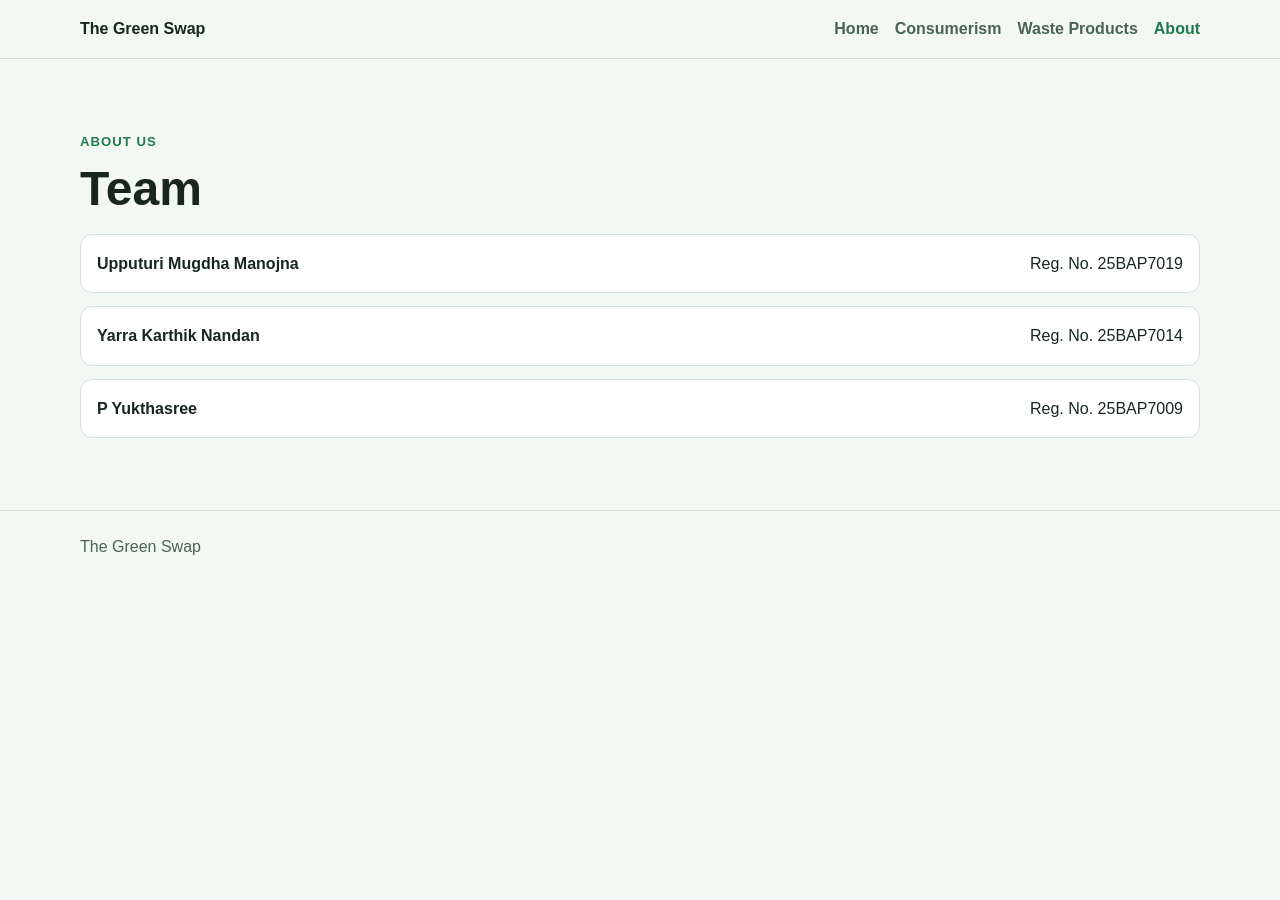
==== about.html @ a08ddbf8 "Redesign pages with clearer multi-page educational content" ====
<!DOCTYPE html>
<html lang="en">
<head><meta charset="UTF-8" /><meta name="viewport" content="width=device-width, initial-scale=1.0" /><title>About Us</title><link rel="stylesheet" href="styles.css" /></head>
<body>
<header class="site-header"><div class="container nav-wrap"><a class="brand" href="index.html">The Green Swap</a><nav class="main-nav" aria-label="Primary"><a href="index.html">Home</a><a href="consumerism.html">Consumerism</a><a href="waste-products.html">Waste Products</a><a href="about.html" aria-current="page">About</a></nav></div></header>
<main class="section"><div class="container"><p class="kicker">ABOUT US</p><h1>Team</h1><ul class="team-list"><li><strong>Upputuri Mugdha Manojna</strong><span>Reg. No. 25BAP7019</span></li><li><strong>Yarra Karthik Nandan</strong><span>Reg. No. 25BAP7014</span></li><li><strong>P Yukthasree</strong><span>Reg. No. 25BAP7009</span></li></ul></div></main>
<footer class="site-footer"><div class="container">The Green Swap</div></footer>
</body></html>
---- styles.css ----
:root{--bg:#f4f8f4;--text:#18261f;--muted:#486357;--primary:#1f7a4c;--line:#cfe0d5;--white:#fff}
*{box-sizing:border-box}body{margin:0;font-family:Inter,Segoe UI,Arial,sans-serif;background:var(--bg);color:var(--text);line-height:1.6}
.container{width:min(1120px,92%);margin:0 auto}
.site-header{position:sticky;top:0;background:#f4f8f4f2;border-bottom:1px solid var(--line);backdrop-filter:blur(8px)}
.nav-wrap{display:flex;justify-content:space-between;align-items:center;padding:1rem 0;gap:1rem}.brand{text-decoration:none;color:var(--text);font-weight:800}
.main-nav{display:flex;gap:1rem;flex-wrap:wrap}.main-nav a{text-decoration:none;color:var(--muted);font-weight:600}.main-nav a[aria-current="page"],.main-nav a:hover{color:var(--primary)}
.section{padding:4.5rem 0}.alt{background:#e9f2eb}
.two-col{display:grid;grid-template-columns:1.1fr .9fr;gap:2rem;align-items:center}
.kicker{text-transform:uppercase;letter-spacing:.08em;color:var(--primary);font-weight:700;font-size:.82rem;margin:0 0 .6rem}
h1{font-size:clamp(2rem,5vw,3rem);line-height:1.18;margin:0}.lead{color:var(--muted);max-width:60ch}
.hero-img{width:100%;height:min(420px,60vw);object-fit:cover;border-radius:18px;border:1px solid var(--line)}
.btn{display:inline-block;margin-top:1rem;background:var(--primary);color:#fff;text-decoration:none;padding:.7rem 1.1rem;border-radius:999px;font-weight:700}
.grid-3{display:grid;grid-template-columns:repeat(3,minmax(0,1fr));gap:1rem}.card{background:var(--white);border:1px solid var(--line);border-radius:14px;padding:1rem}
.team-list{list-style:none;padding:0;margin:1rem 0 0;display:grid;gap:.8rem}.team-list li{background:#fff;border:1px solid var(--line);border-radius:12px;padding:1rem;display:flex;justify-content:space-between;gap:1rem;flex-wrap:wrap}
.site-footer{padding:1.4rem 0;border-top:1px solid var(--line);color:var(--muted)}
@media (max-width:900px){.two-col,.grid-3{grid-template-columns:1fr}}
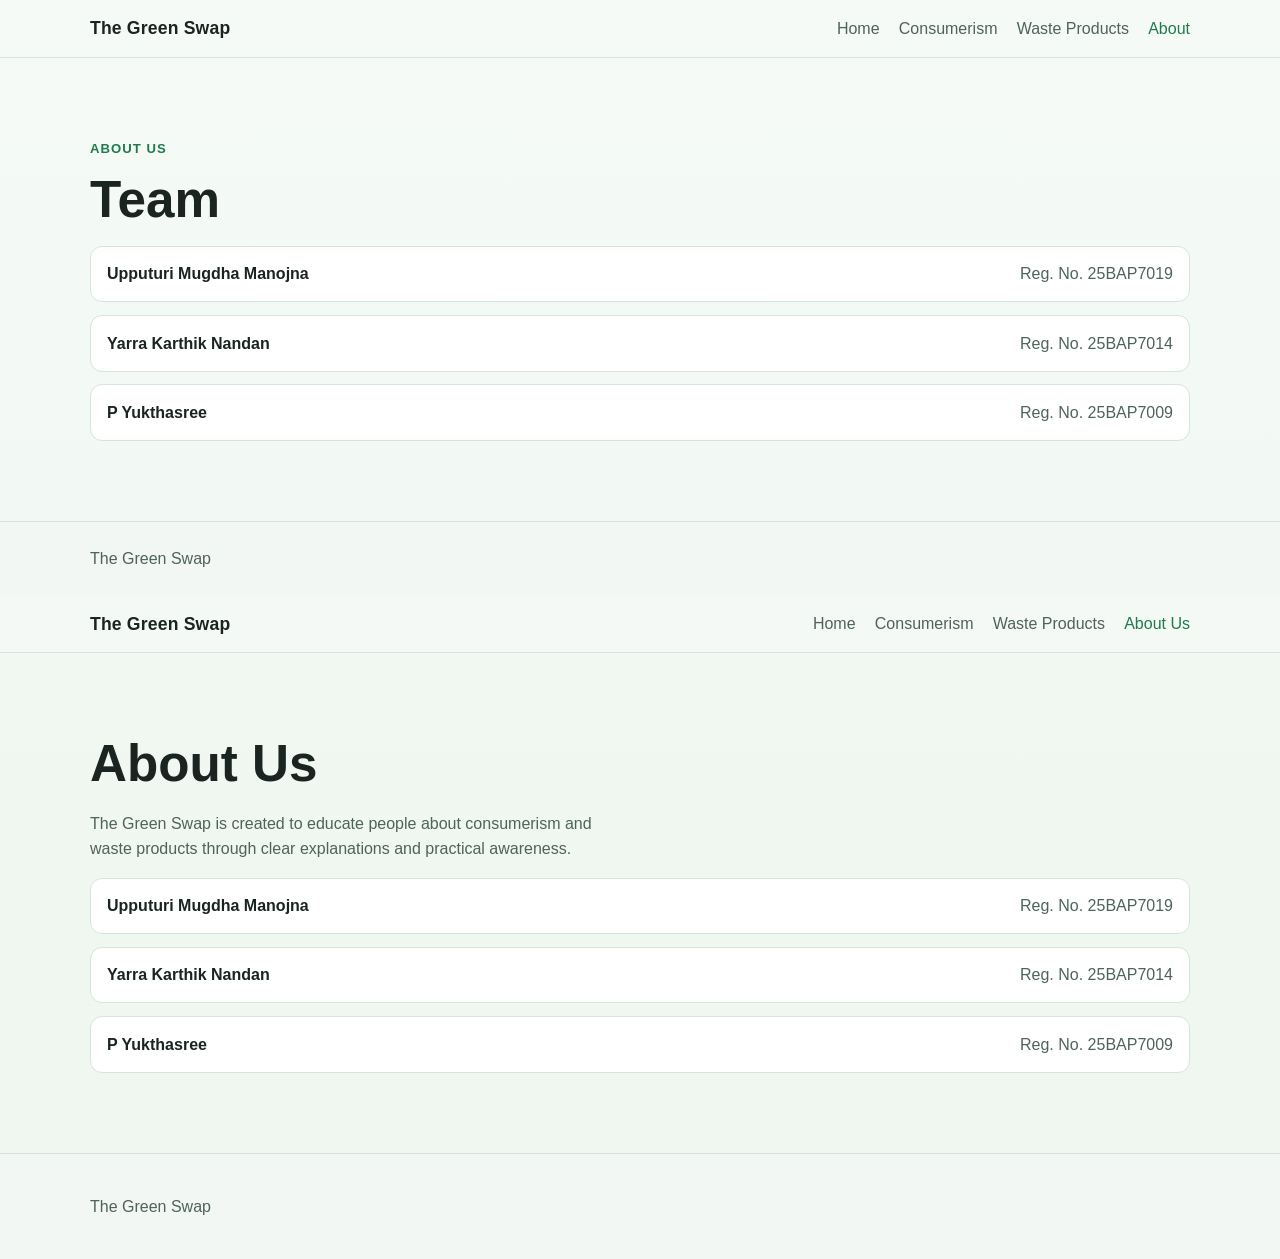
==== commit b85d8838: "Merge branch 'main' into codex/create-professional-website-for-the-green-swap-enynil" ====
--- a/about.html
+++ b/about.html
@@ -6,3 +6,37 @@
 <main class="section"><div class="container"><p class="kicker">ABOUT US</p><h1>Team</h1><ul class="team-list"><li><strong>Upputuri Mugdha Manojna</strong><span>Reg. No. 25BAP7019</span></li><li><strong>Yarra Karthik Nandan</strong><span>Reg. No. 25BAP7014</span></li><li><strong>P Yukthasree</strong><span>Reg. No. 25BAP7009</span></li></ul></div></main>
 <footer class="site-footer"><div class="container">The Green Swap</div></footer>
 </body></html>
+<head>
+  <meta charset="UTF-8" />
+  <meta name="viewport" content="width=device-width, initial-scale=1.0" />
+  <title>About Us | The Green Swap</title>
+  <link rel="stylesheet" href="styles.css" />
+</head>
+<body>
+  <header class="site-header">
+    <div class="container nav-wrap">
+      <a class="brand" href="index.html">The Green Swap</a>
+      <nav class="main-nav" aria-label="Primary navigation">
+        <a href="index.html">Home</a>
+        <a href="consumerism.html">Consumerism</a>
+        <a href="waste-products.html">Waste Products</a>
+        <a href="about.html" aria-current="page">About Us</a>
+      </nav>
+    </div>
+  </header>
+
+  <main class="section">
+    <div class="container">
+      <h1>About Us</h1>
+      <p class="lead">The Green Swap is created to educate people about consumerism and waste products through clear explanations and practical awareness.</p>
+      <ul class="team-list">
+        <li><strong>Upputuri Mugdha Manojna</strong><span>Reg. No. 25BAP7019</span></li>
+        <li><strong>Yarra Karthik Nandan</strong><span>Reg. No. 25BAP7014</span></li>
+        <li><strong>P Yukthasree</strong><span>Reg. No. 25BAP7009</span></li>
+      </ul>
+    </div>
+  </main>
+
+  <footer class="site-footer"><div class="container"><p>The Green Swap</p></div></footer>
+</body>
+</html>
--- a/styles.css
+++ b/styles.css
@@ -14,3 +14,210 @@
 .team-list{list-style:none;padding:0;margin:1rem 0 0;display:grid;gap:.8rem}.team-list li{background:#fff;border:1px solid var(--line);border-radius:12px;padding:1rem;display:flex;justify-content:space-between;gap:1rem;flex-wrap:wrap}
 .site-footer{padding:1.4rem 0;border-top:1px solid var(--line);color:var(--muted)}
 @media (max-width:900px){.two-col,.grid-3{grid-template-columns:1fr}}
+:root {
+  --bg: #f4f8f5;
+  --surface: #ffffff;
+  --surface-alt: #eaf3ec;
+  --text: #1a2420;
+  --muted: #4e635a;
+  --line: #d6e4da;
+  --primary: #1f7a4c;
+  --primary-dark: #175f3b;
+  --shadow: 0 14px 30px rgba(15, 38, 26, 0.08);
+}
+
+* { box-sizing: border-box; }
+
+html { scroll-behavior: smooth; }
+
+body {
+  margin: 0;
+  font-family: Inter, "Segoe UI", Roboto, Arial, sans-serif;
+  color: var(--text);
+  background: linear-gradient(180deg, #f5faf6 0%, #eef6ef 100%);
+  line-height: 1.6;
+}
+
+.container {
+  width: min(1100px, 92%);
+  margin: 0 auto;
+}
+
+.site-header {
+  position: sticky;
+  top: 0;
+  backdrop-filter: blur(8px);
+  background: rgba(245, 250, 246, 0.85);
+  border-bottom: 1px solid var(--line);
+  z-index: 10;
+}
+
+.nav-wrap {
+  display: flex;
+  justify-content: space-between;
+  align-items: center;
+  padding: 0.9rem 0;
+}
+
+.brand {
+  text-decoration: none;
+  color: var(--text);
+  font-weight: 700;
+  font-size: 1.1rem;
+  letter-spacing: 0.01em;
+}
+
+.main-nav {
+  display: flex;
+  gap: 1.2rem;
+}
+
+.main-nav a {
+  color: var(--muted);
+  text-decoration: none;
+  font-weight: 500;
+}
+
+.main-nav a:hover,
+.main-nav a:focus-visible {
+  color: var(--primary);
+}
+
+.section { padding: 5rem 0; }
+.section-alt { background: var(--surface-alt); }
+
+.hero-grid {
+  display: grid;
+  grid-template-columns: 1.2fr 0.8fr;
+  gap: 2rem;
+  align-items: start;
+}
+
+.eyebrow {
+  color: var(--primary);
+  font-weight: 600;
+  text-transform: uppercase;
+  letter-spacing: 0.08em;
+  margin-bottom: 0.8rem;
+  font-size: 0.8rem;
+}
+
+h1 {
+  margin: 0;
+  font-size: clamp(2rem, 5vw, 3.2rem);
+  line-height: 1.2;
+}
+
+h2 { font-size: clamp(1.5rem, 4vw, 2rem); margin-top: 0; }
+
+.lead {
+  margin-top: 1rem;
+  color: var(--muted);
+  max-width: 60ch;
+}
+
+.hero-actions {
+  margin-top: 1.7rem;
+  display: flex;
+  gap: 0.8rem;
+  flex-wrap: wrap;
+}
+
+.btn {
+  border-radius: 999px;
+  text-decoration: none;
+  padding: 0.7rem 1.1rem;
+  font-weight: 600;
+  border: 1px solid transparent;
+}
+
+.btn-primary {
+  color: #fff;
+  background: var(--primary);
+}
+
+.btn-primary:hover,
+.btn-primary:focus-visible { background: var(--primary-dark); }
+
+.btn-secondary {
+  color: var(--primary);
+  border-color: var(--primary);
+  background: transparent;
+}
+
+.stat-panel {
+  background: var(--surface);
+  border: 1px solid var(--line);
+  border-radius: 16px;
+  padding: 1.5rem;
+  box-shadow: var(--shadow);
+}
+
+.stat-panel h2 {
+  font-size: 1.2rem;
+  margin-bottom: 1rem;
+}
+
+.stat-panel dl {
+  margin: 0;
+  display: grid;
+  gap: 1rem;
+}
+
+.stat-panel dt { font-weight: 700; margin-bottom: 0.25rem; }
+.stat-panel dd { margin: 0; color: var(--muted); }
+
+.cards {
+  display: grid;
+  grid-template-columns: repeat(3, minmax(0, 1fr));
+  gap: 1rem;
+}
+
+.card {
+  background: var(--surface);
+  border: 1px solid var(--line);
+  border-radius: 14px;
+  padding: 1rem;
+}
+
+.card h3 { margin-top: 0; font-size: 1.05rem; }
+.card p { color: var(--muted); margin-bottom: 0; }
+
+.about-intro { color: var(--muted); }
+
+.team-list {
+  list-style: none;
+  padding: 0;
+  margin: 1rem 0 0;
+  display: grid;
+  gap: 0.8rem;
+}
+
+.team-list li {
+  display: flex;
+  flex-wrap: wrap;
+  justify-content: space-between;
+  gap: 0.4rem 1rem;
+  padding: 0.9rem 1rem;
+  border: 1px solid var(--line);
+  border-radius: 12px;
+  background: var(--surface);
+}
+
+.team-list span { color: var(--muted); }
+
+.site-footer {
+  border-top: 1px solid var(--line);
+  padding: 1.5rem 0;
+  color: var(--muted);
+  background: #f2f7f3;
+}
+
+@media (max-width: 900px) {
+  .hero-grid,
+  .cards { grid-template-columns: 1fr; }
+
+  .main-nav { display: none; }
+
+  .section { padding: 4rem 0; }
+}
--- a/styles.css
+++ b/styles.css
@@ -14,3 +14,210 @@
 .team-list{list-style:none;padding:0;margin:1rem 0 0;display:grid;gap:.8rem}.team-list li{background:#fff;border:1px solid var(--line);border-radius:12px;padding:1rem;display:flex;justify-content:space-between;gap:1rem;flex-wrap:wrap}
 .site-footer{padding:1.4rem 0;border-top:1px solid var(--line);color:var(--muted)}
 @media (max-width:900px){.two-col,.grid-3{grid-template-columns:1fr}}
+:root {
+  --bg: #f4f8f5;
+  --surface: #ffffff;
+  --surface-alt: #eaf3ec;
+  --text: #1a2420;
+  --muted: #4e635a;
+  --line: #d6e4da;
+  --primary: #1f7a4c;
+  --primary-dark: #175f3b;
+  --shadow: 0 14px 30px rgba(15, 38, 26, 0.08);
+}
+
+* { box-sizing: border-box; }
+
+html { scroll-behavior: smooth; }
+
+body {
+  margin: 0;
+  font-family: Inter, "Segoe UI", Roboto, Arial, sans-serif;
+  color: var(--text);
+  background: linear-gradient(180deg, #f5faf6 0%, #eef6ef 100%);
+  line-height: 1.6;
+}
+
+.container {
+  width: min(1100px, 92%);
+  margin: 0 auto;
+}
+
+.site-header {
+  position: sticky;
+  top: 0;
+  backdrop-filter: blur(8px);
+  background: rgba(245, 250, 246, 0.85);
+  border-bottom: 1px solid var(--line);
+  z-index: 10;
+}
+
+.nav-wrap {
+  display: flex;
+  justify-content: space-between;
+  align-items: center;
+  padding: 0.9rem 0;
+}
+
+.brand {
+  text-decoration: none;
+  color: var(--text);
+  font-weight: 700;
+  font-size: 1.1rem;
+  letter-spacing: 0.01em;
+}
+
+.main-nav {
+  display: flex;
+  gap: 1.2rem;
+}
+
+.main-nav a {
+  color: var(--muted);
+  text-decoration: none;
+  font-weight: 500;
+}
+
+.main-nav a:hover,
+.main-nav a:focus-visible {
+  color: var(--primary);
+}
+
+.section { padding: 5rem 0; }
+.section-alt { background: var(--surface-alt); }
+
+.hero-grid {
+  display: grid;
+  grid-template-columns: 1.2fr 0.8fr;
+  gap: 2rem;
+  align-items: start;
+}
+
+.eyebrow {
+  color: var(--primary);
+  font-weight: 600;
+  text-transform: uppercase;
+  letter-spacing: 0.08em;
+  margin-bottom: 0.8rem;
+  font-size: 0.8rem;
+}
+
+h1 {
+  margin: 0;
+  font-size: clamp(2rem, 5vw, 3.2rem);
+  line-height: 1.2;
+}
+
+h2 { font-size: clamp(1.5rem, 4vw, 2rem); margin-top: 0; }
+
+.lead {
+  margin-top: 1rem;
+  color: var(--muted);
+  max-width: 60ch;
+}
+
+.hero-actions {
+  margin-top: 1.7rem;
+  display: flex;
+  gap: 0.8rem;
+  flex-wrap: wrap;
+}
+
+.btn {
+  border-radius: 999px;
+  text-decoration: none;
+  padding: 0.7rem 1.1rem;
+  font-weight: 600;
+  border: 1px solid transparent;
+}
+
+.btn-primary {
+  color: #fff;
+  background: var(--primary);
+}
+
+.btn-primary:hover,
+.btn-primary:focus-visible { background: var(--primary-dark); }
+
+.btn-secondary {
+  color: var(--primary);
+  border-color: var(--primary);
+  background: transparent;
+}
+
+.stat-panel {
+  background: var(--surface);
+  border: 1px solid var(--line);
+  border-radius: 16px;
+  padding: 1.5rem;
+  box-shadow: var(--shadow);
+}
+
+.stat-panel h2 {
+  font-size: 1.2rem;
+  margin-bottom: 1rem;
+}
+
+.stat-panel dl {
+  margin: 0;
+  display: grid;
+  gap: 1rem;
+}
+
+.stat-panel dt { font-weight: 700; margin-bottom: 0.25rem; }
+.stat-panel dd { margin: 0; color: var(--muted); }
+
+.cards {
+  display: grid;
+  grid-template-columns: repeat(3, minmax(0, 1fr));
+  gap: 1rem;
+}
+
+.card {
+  background: var(--surface);
+  border: 1px solid var(--line);
+  border-radius: 14px;
+  padding: 1rem;
+}
+
+.card h3 { margin-top: 0; font-size: 1.05rem; }
+.card p { color: var(--muted); margin-bottom: 0; }
+
+.about-intro { color: var(--muted); }
+
+.team-list {
+  list-style: none;
+  padding: 0;
+  margin: 1rem 0 0;
+  display: grid;
+  gap: 0.8rem;
+}
+
+.team-list li {
+  display: flex;
+  flex-wrap: wrap;
+  justify-content: space-between;
+  gap: 0.4rem 1rem;
+  padding: 0.9rem 1rem;
+  border: 1px solid var(--line);
+  border-radius: 12px;
+  background: var(--surface);
+}
+
+.team-list span { color: var(--muted); }
+
+.site-footer {
+  border-top: 1px solid var(--line);
+  padding: 1.5rem 0;
+  color: var(--muted);
+  background: #f2f7f3;
+}
+
+@media (max-width: 900px) {
+  .hero-grid,
+  .cards { grid-template-columns: 1fr; }
+
+  .main-nav { display: none; }
+
+  .section { padding: 4rem 0; }
+}
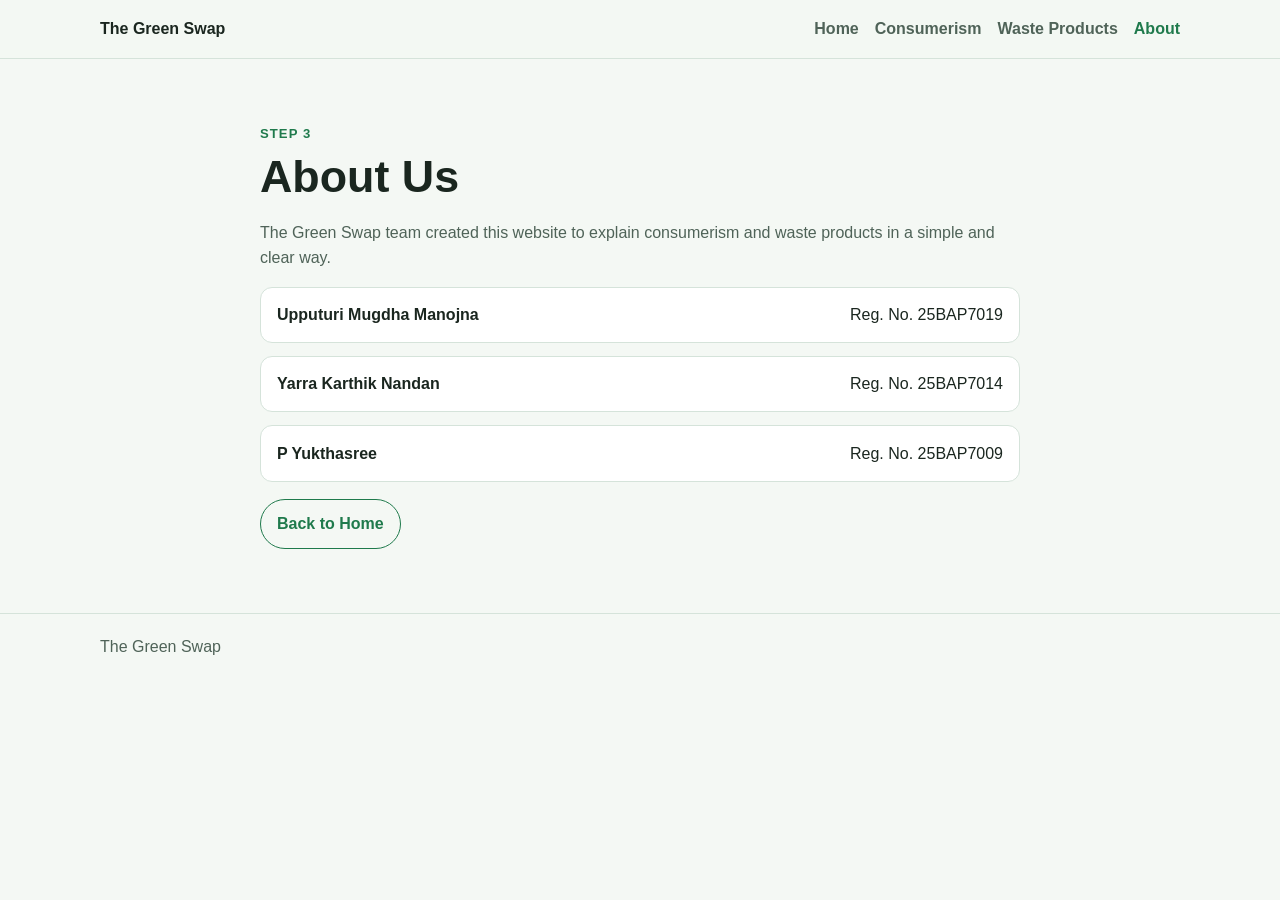
==== commit b2b65112: "Simplify site flow with step-by-step page structure" ====
--- a/about.html
+++ b/about.html
@@ -3,40 +3,6 @@
 <head><meta charset="UTF-8" /><meta name="viewport" content="width=device-width, initial-scale=1.0" /><title>About Us</title><link rel="stylesheet" href="styles.css" /></head>
 <body>
 <header class="site-header"><div class="container nav-wrap"><a class="brand" href="index.html">The Green Swap</a><nav class="main-nav" aria-label="Primary"><a href="index.html">Home</a><a href="consumerism.html">Consumerism</a><a href="waste-products.html">Waste Products</a><a href="about.html" aria-current="page">About</a></nav></div></header>
-<main class="section"><div class="container"><p class="kicker">ABOUT US</p><h1>Team</h1><ul class="team-list"><li><strong>Upputuri Mugdha Manojna</strong><span>Reg. No. 25BAP7019</span></li><li><strong>Yarra Karthik Nandan</strong><span>Reg. No. 25BAP7014</span></li><li><strong>P Yukthasree</strong><span>Reg. No. 25BAP7009</span></li></ul></div></main>
+<main class="section"><div class="container narrow"><p class="kicker">Step 3</p><h1>About Us</h1><p class="lead">The Green Swap team created this website to explain consumerism and waste products in a simple and clear way.</p><ul class="team-list"><li><strong>Upputuri Mugdha Manojna</strong><span>Reg. No. 25BAP7019</span></li><li><strong>Yarra Karthik Nandan</strong><span>Reg. No. 25BAP7014</span></li><li><strong>P Yukthasree</strong><span>Reg. No. 25BAP7009</span></li></ul><div class="next-link"><a class="btn btn-outline" href="index.html">Back to Home</a></div></div></main>
 <footer class="site-footer"><div class="container">The Green Swap</div></footer>
 </body></html>
-<head>
-  <meta charset="UTF-8" />
-  <meta name="viewport" content="width=device-width, initial-scale=1.0" />
-  <title>About Us | The Green Swap</title>
-  <link rel="stylesheet" href="styles.css" />
-</head>
-<body>
-  <header class="site-header">
-    <div class="container nav-wrap">
-      <a class="brand" href="index.html">The Green Swap</a>
-      <nav class="main-nav" aria-label="Primary navigation">
-        <a href="index.html">Home</a>
-        <a href="consumerism.html">Consumerism</a>
-        <a href="waste-products.html">Waste Products</a>
-        <a href="about.html" aria-current="page">About Us</a>
-      </nav>
-    </div>
-  </header>
-
-  <main class="section">
-    <div class="container">
-      <h1>About Us</h1>
-      <p class="lead">The Green Swap is created to educate people about consumerism and waste products through clear explanations and practical awareness.</p>
-      <ul class="team-list">
-        <li><strong>Upputuri Mugdha Manojna</strong><span>Reg. No. 25BAP7019</span></li>
-        <li><strong>Yarra Karthik Nandan</strong><span>Reg. No. 25BAP7014</span></li>
-        <li><strong>P Yukthasree</strong><span>Reg. No. 25BAP7009</span></li>
-      </ul>
-    </div>
-  </main>
-
-  <footer class="site-footer"><div class="container"><p>The Green Swap</p></div></footer>
-</body>
-</html>
--- a/styles.css
+++ b/styles.css
@@ -1,223 +1,14 @@
-:root{--bg:#f4f8f4;--text:#18261f;--muted:#486357;--primary:#1f7a4c;--line:#cfe0d5;--white:#fff}
+:root{--bg:#f4f8f4;--text:#1a261f;--muted:#4f6358;--primary:#1f7a4c;--line:#d5e3da;--white:#fff}
 *{box-sizing:border-box}body{margin:0;font-family:Inter,Segoe UI,Arial,sans-serif;background:var(--bg);color:var(--text);line-height:1.6}
-.container{width:min(1120px,92%);margin:0 auto}
-.site-header{position:sticky;top:0;background:#f4f8f4f2;border-bottom:1px solid var(--line);backdrop-filter:blur(8px)}
+.container{width:min(1080px,92%);margin:0 auto}.narrow{max-width:760px}
+.site-header{position:sticky;top:0;background:#f4f8f4f2;border-bottom:1px solid var(--line)}
 .nav-wrap{display:flex;justify-content:space-between;align-items:center;padding:1rem 0;gap:1rem}.brand{text-decoration:none;color:var(--text);font-weight:800}
 .main-nav{display:flex;gap:1rem;flex-wrap:wrap}.main-nav a{text-decoration:none;color:var(--muted);font-weight:600}.main-nav a[aria-current="page"],.main-nav a:hover{color:var(--primary)}
-.section{padding:4.5rem 0}.alt{background:#e9f2eb}
-.two-col{display:grid;grid-template-columns:1.1fr .9fr;gap:2rem;align-items:center}
-.kicker{text-transform:uppercase;letter-spacing:.08em;color:var(--primary);font-weight:700;font-size:.82rem;margin:0 0 .6rem}
-h1{font-size:clamp(2rem,5vw,3rem);line-height:1.18;margin:0}.lead{color:var(--muted);max-width:60ch}
-.hero-img{width:100%;height:min(420px,60vw);object-fit:cover;border-radius:18px;border:1px solid var(--line)}
-.btn{display:inline-block;margin-top:1rem;background:var(--primary);color:#fff;text-decoration:none;padding:.7rem 1.1rem;border-radius:999px;font-weight:700}
-.grid-3{display:grid;grid-template-columns:repeat(3,minmax(0,1fr));gap:1rem}.card{background:var(--white);border:1px solid var(--line);border-radius:14px;padding:1rem}
-.team-list{list-style:none;padding:0;margin:1rem 0 0;display:grid;gap:.8rem}.team-list li{background:#fff;border:1px solid var(--line);border-radius:12px;padding:1rem;display:flex;justify-content:space-between;gap:1rem;flex-wrap:wrap}
-.site-footer{padding:1.4rem 0;border-top:1px solid var(--line);color:var(--muted)}
-@media (max-width:900px){.two-col,.grid-3{grid-template-columns:1fr}}
-:root {
-  --bg: #f4f8f5;
-  --surface: #ffffff;
-  --surface-alt: #eaf3ec;
-  --text: #1a2420;
-  --muted: #4e635a;
-  --line: #d6e4da;
-  --primary: #1f7a4c;
-  --primary-dark: #175f3b;
-  --shadow: 0 14px 30px rgba(15, 38, 26, 0.08);
-}
-
-* { box-sizing: border-box; }
-
-html { scroll-behavior: smooth; }
-
-body {
-  margin: 0;
-  font-family: Inter, "Segoe UI", Roboto, Arial, sans-serif;
-  color: var(--text);
-  background: linear-gradient(180deg, #f5faf6 0%, #eef6ef 100%);
-  line-height: 1.6;
-}
-
-.container {
-  width: min(1100px, 92%);
-  margin: 0 auto;
-}
-
-.site-header {
-  position: sticky;
-  top: 0;
-  backdrop-filter: blur(8px);
-  background: rgba(245, 250, 246, 0.85);
-  border-bottom: 1px solid var(--line);
-  z-index: 10;
-}
-
-.nav-wrap {
-  display: flex;
-  justify-content: space-between;
-  align-items: center;
-  padding: 0.9rem 0;
-}
-
-.brand {
-  text-decoration: none;
-  color: var(--text);
-  font-weight: 700;
-  font-size: 1.1rem;
-  letter-spacing: 0.01em;
-}
-
-.main-nav {
-  display: flex;
-  gap: 1.2rem;
-}
-
-.main-nav a {
-  color: var(--muted);
-  text-decoration: none;
-  font-weight: 500;
-}
-
-.main-nav a:hover,
-.main-nav a:focus-visible {
-  color: var(--primary);
-}
-
-.section { padding: 5rem 0; }
-.section-alt { background: var(--surface-alt); }
-
-.hero-grid {
-  display: grid;
-  grid-template-columns: 1.2fr 0.8fr;
-  gap: 2rem;
-  align-items: start;
-}
-
-.eyebrow {
-  color: var(--primary);
-  font-weight: 600;
-  text-transform: uppercase;
-  letter-spacing: 0.08em;
-  margin-bottom: 0.8rem;
-  font-size: 0.8rem;
-}
-
-h1 {
-  margin: 0;
-  font-size: clamp(2rem, 5vw, 3.2rem);
-  line-height: 1.2;
-}
-
-h2 { font-size: clamp(1.5rem, 4vw, 2rem); margin-top: 0; }
-
-.lead {
-  margin-top: 1rem;
-  color: var(--muted);
-  max-width: 60ch;
-}
-
-.hero-actions {
-  margin-top: 1.7rem;
-  display: flex;
-  gap: 0.8rem;
-  flex-wrap: wrap;
-}
-
-.btn {
-  border-radius: 999px;
-  text-decoration: none;
-  padding: 0.7rem 1.1rem;
-  font-weight: 600;
-  border: 1px solid transparent;
-}
-
-.btn-primary {
-  color: #fff;
-  background: var(--primary);
-}
-
-.btn-primary:hover,
-.btn-primary:focus-visible { background: var(--primary-dark); }
-
-.btn-secondary {
-  color: var(--primary);
-  border-color: var(--primary);
-  background: transparent;
-}
-
-.stat-panel {
-  background: var(--surface);
-  border: 1px solid var(--line);
-  border-radius: 16px;
-  padding: 1.5rem;
-  box-shadow: var(--shadow);
-}
-
-.stat-panel h2 {
-  font-size: 1.2rem;
-  margin-bottom: 1rem;
-}
-
-.stat-panel dl {
-  margin: 0;
-  display: grid;
-  gap: 1rem;
-}
-
-.stat-panel dt { font-weight: 700; margin-bottom: 0.25rem; }
-.stat-panel dd { margin: 0; color: var(--muted); }
-
-.cards {
-  display: grid;
-  grid-template-columns: repeat(3, minmax(0, 1fr));
-  gap: 1rem;
-}
-
-.card {
-  background: var(--surface);
-  border: 1px solid var(--line);
-  border-radius: 14px;
-  padding: 1rem;
-}
-
-.card h3 { margin-top: 0; font-size: 1.05rem; }
-.card p { color: var(--muted); margin-bottom: 0; }
-
-.about-intro { color: var(--muted); }
-
-.team-list {
-  list-style: none;
-  padding: 0;
-  margin: 1rem 0 0;
-  display: grid;
-  gap: 0.8rem;
-}
-
-.team-list li {
-  display: flex;
-  flex-wrap: wrap;
-  justify-content: space-between;
-  gap: 0.4rem 1rem;
-  padding: 0.9rem 1rem;
-  border: 1px solid var(--line);
-  border-radius: 12px;
-  background: var(--surface);
-}
-
-.team-list span { color: var(--muted); }
-
-.site-footer {
-  border-top: 1px solid var(--line);
-  padding: 1.5rem 0;
-  color: var(--muted);
-  background: #f2f7f3;
-}
-
-@media (max-width: 900px) {
-  .hero-grid,
-  .cards { grid-template-columns: 1fr; }
-
-  .main-nav { display: none; }
-
-  .section { padding: 4rem 0; }
-}
+.section{padding:4rem 0}.hero{padding-top:5rem}.alt{background:#eaf2ec}
+.kicker{text-transform:uppercase;letter-spacing:.08em;color:var(--primary);font-weight:700;font-size:.82rem;margin:0 0 .4rem}h1{margin:.2rem 0 1rem;font-size:clamp(2rem,5vw,2.8rem);line-height:1.2}.lead{color:var(--muted)}
+.flow-links{display:flex;gap:.8rem;flex-wrap:wrap;margin-top:1.2rem}.flow-list{padding-left:1.2rem}
+.btn{display:inline-block;background:var(--primary);color:#fff;text-decoration:none;padding:.68rem 1rem;border-radius:999px;font-weight:700}.btn-outline{background:transparent;border:1px solid var(--primary);color:var(--primary)}
+.grid-3{display:grid;grid-template-columns:repeat(3,minmax(0,1fr));gap:1rem}.card{margin-top:1rem;background:var(--white);border:1px solid var(--line);border-radius:12px;padding:1rem}
+.team-list{list-style:none;padding:0;margin:1rem 0 0;display:grid;gap:.8rem}.team-list li{background:var(--white);border:1px solid var(--line);border-radius:12px;padding:.9rem 1rem;display:flex;justify-content:space-between;gap:1rem;flex-wrap:wrap}
+.next-link{margin-top:1.1rem}.site-footer{padding:1.3rem 0;border-top:1px solid var(--line);color:var(--muted)}
+@media (max-width:900px){.grid-3{grid-template-columns:1fr}}
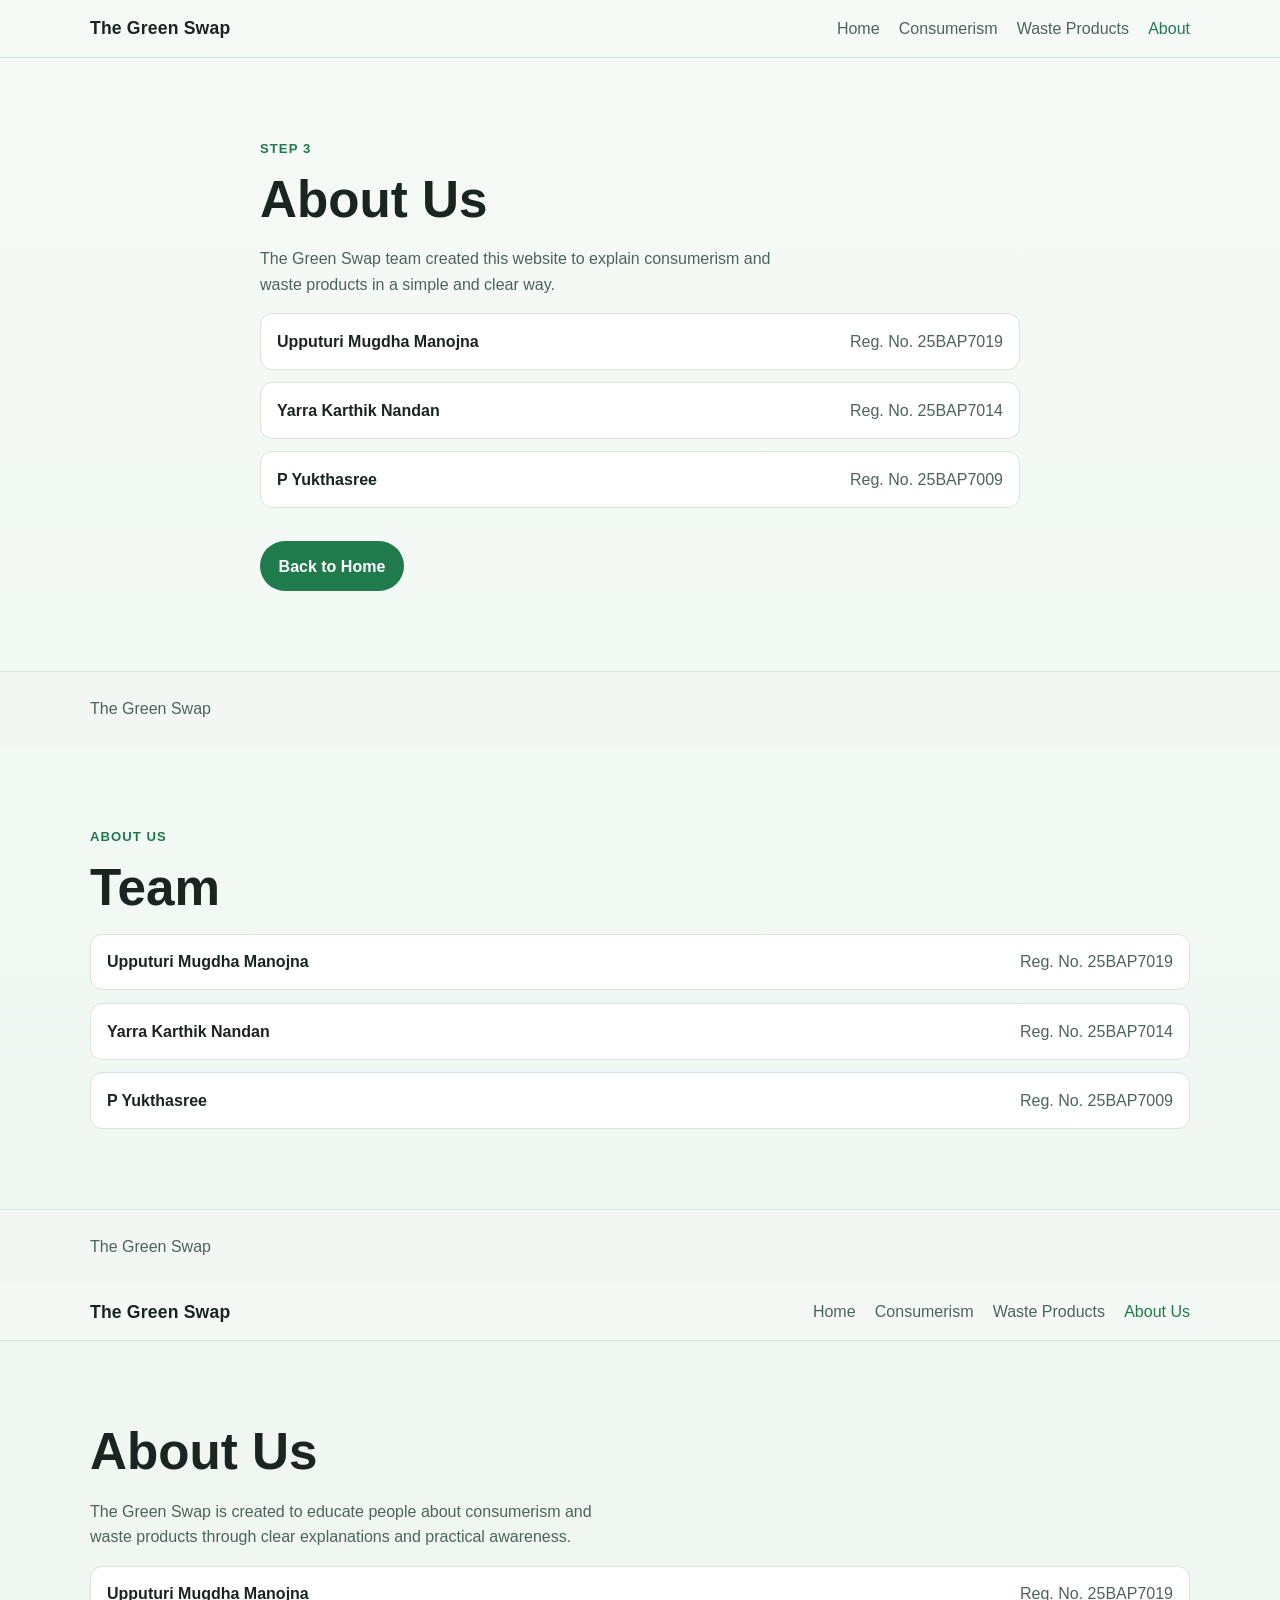
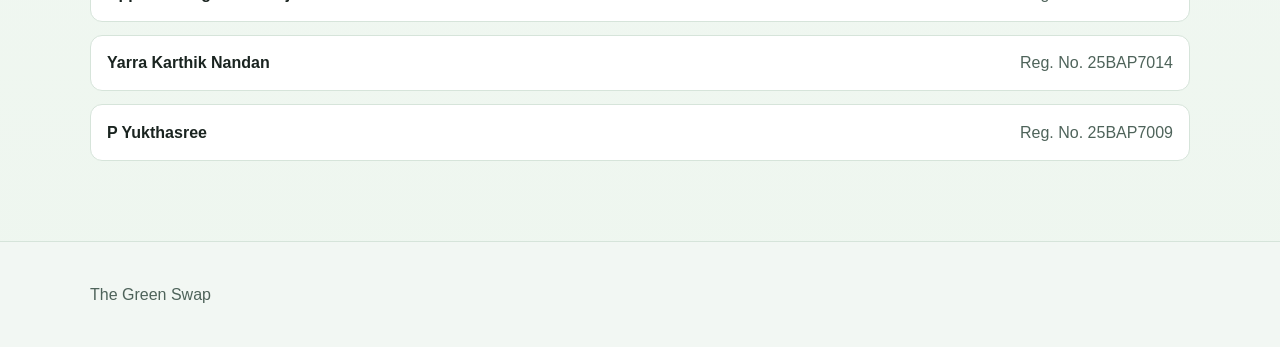
==== commit 870bc9a7: "Merge branch 'main' into codex/create-professional-website-for-the-green-swap-zxkpga" ====
--- a/about.html
+++ b/about.html
@@ -6,3 +6,40 @@
 <main class="section"><div class="container narrow"><p class="kicker">Step 3</p><h1>About Us</h1><p class="lead">The Green Swap team created this website to explain consumerism and waste products in a simple and clear way.</p><ul class="team-list"><li><strong>Upputuri Mugdha Manojna</strong><span>Reg. No. 25BAP7019</span></li><li><strong>Yarra Karthik Nandan</strong><span>Reg. No. 25BAP7014</span></li><li><strong>P Yukthasree</strong><span>Reg. No. 25BAP7009</span></li></ul><div class="next-link"><a class="btn btn-outline" href="index.html">Back to Home</a></div></div></main>
 <footer class="site-footer"><div class="container">The Green Swap</div></footer>
 </body></html>
+<main class="section"><div class="container"><p class="kicker">ABOUT US</p><h1>Team</h1><ul class="team-list"><li><strong>Upputuri Mugdha Manojna</strong><span>Reg. No. 25BAP7019</span></li><li><strong>Yarra Karthik Nandan</strong><span>Reg. No. 25BAP7014</span></li><li><strong>P Yukthasree</strong><span>Reg. No. 25BAP7009</span></li></ul></div></main>
+<footer class="site-footer"><div class="container">The Green Swap</div></footer>
+</body></html>
+<head>
+  <meta charset="UTF-8" />
+  <meta name="viewport" content="width=device-width, initial-scale=1.0" />
+  <title>About Us | The Green Swap</title>
+  <link rel="stylesheet" href="styles.css" />
+</head>
+<body>
+  <header class="site-header">
+    <div class="container nav-wrap">
+      <a class="brand" href="index.html">The Green Swap</a>
+      <nav class="main-nav" aria-label="Primary navigation">
+        <a href="index.html">Home</a>
+        <a href="consumerism.html">Consumerism</a>
+        <a href="waste-products.html">Waste Products</a>
+        <a href="about.html" aria-current="page">About Us</a>
+      </nav>
+    </div>
+  </header>
+
+  <main class="section">
+    <div class="container">
+      <h1>About Us</h1>
+      <p class="lead">The Green Swap is created to educate people about consumerism and waste products through clear explanations and practical awareness.</p>
+      <ul class="team-list">
+        <li><strong>Upputuri Mugdha Manojna</strong><span>Reg. No. 25BAP7019</span></li>
+        <li><strong>Yarra Karthik Nandan</strong><span>Reg. No. 25BAP7014</span></li>
+        <li><strong>P Yukthasree</strong><span>Reg. No. 25BAP7009</span></li>
+      </ul>
+    </div>
+  </main>
+
+  <footer class="site-footer"><div class="container"><p>The Green Swap</p></div></footer>
+</body>
+</html>
--- a/styles.css
+++ b/styles.css
@@ -12,3 +12,226 @@
 .team-list{list-style:none;padding:0;margin:1rem 0 0;display:grid;gap:.8rem}.team-list li{background:var(--white);border:1px solid var(--line);border-radius:12px;padding:.9rem 1rem;display:flex;justify-content:space-between;gap:1rem;flex-wrap:wrap}
 .next-link{margin-top:1.1rem}.site-footer{padding:1.3rem 0;border-top:1px solid var(--line);color:var(--muted)}
 @media (max-width:900px){.grid-3{grid-template-columns:1fr}}
+:root{--bg:#f4f8f4;--text:#18261f;--muted:#486357;--primary:#1f7a4c;--line:#cfe0d5;--white:#fff}
+*{box-sizing:border-box}body{margin:0;font-family:Inter,Segoe UI,Arial,sans-serif;background:var(--bg);color:var(--text);line-height:1.6}
+.container{width:min(1120px,92%);margin:0 auto}
+.site-header{position:sticky;top:0;background:#f4f8f4f2;border-bottom:1px solid var(--line);backdrop-filter:blur(8px)}
+.nav-wrap{display:flex;justify-content:space-between;align-items:center;padding:1rem 0;gap:1rem}.brand{text-decoration:none;color:var(--text);font-weight:800}
+.main-nav{display:flex;gap:1rem;flex-wrap:wrap}.main-nav a{text-decoration:none;color:var(--muted);font-weight:600}.main-nav a[aria-current="page"],.main-nav a:hover{color:var(--primary)}
+.section{padding:4.5rem 0}.alt{background:#e9f2eb}
+.two-col{display:grid;grid-template-columns:1.1fr .9fr;gap:2rem;align-items:center}
+.kicker{text-transform:uppercase;letter-spacing:.08em;color:var(--primary);font-weight:700;font-size:.82rem;margin:0 0 .6rem}
+h1{font-size:clamp(2rem,5vw,3rem);line-height:1.18;margin:0}.lead{color:var(--muted);max-width:60ch}
+.hero-img{width:100%;height:min(420px,60vw);object-fit:cover;border-radius:18px;border:1px solid var(--line)}
+.btn{display:inline-block;margin-top:1rem;background:var(--primary);color:#fff;text-decoration:none;padding:.7rem 1.1rem;border-radius:999px;font-weight:700}
+.grid-3{display:grid;grid-template-columns:repeat(3,minmax(0,1fr));gap:1rem}.card{background:var(--white);border:1px solid var(--line);border-radius:14px;padding:1rem}
+.team-list{list-style:none;padding:0;margin:1rem 0 0;display:grid;gap:.8rem}.team-list li{background:#fff;border:1px solid var(--line);border-radius:12px;padding:1rem;display:flex;justify-content:space-between;gap:1rem;flex-wrap:wrap}
+.site-footer{padding:1.4rem 0;border-top:1px solid var(--line);color:var(--muted)}
+@media (max-width:900px){.two-col,.grid-3{grid-template-columns:1fr}}
+:root {
+  --bg: #f4f8f5;
+  --surface: #ffffff;
+  --surface-alt: #eaf3ec;
+  --text: #1a2420;
+  --muted: #4e635a;
+  --line: #d6e4da;
+  --primary: #1f7a4c;
+  --primary-dark: #175f3b;
+  --shadow: 0 14px 30px rgba(15, 38, 26, 0.08);
+}
+
+* { box-sizing: border-box; }
+
+html { scroll-behavior: smooth; }
+
+body {
+  margin: 0;
+  font-family: Inter, "Segoe UI", Roboto, Arial, sans-serif;
+  color: var(--text);
+  background: linear-gradient(180deg, #f5faf6 0%, #eef6ef 100%);
+  line-height: 1.6;
+}
+
+.container {
+  width: min(1100px, 92%);
+  margin: 0 auto;
+}
+
+.site-header {
+  position: sticky;
+  top: 0;
+  backdrop-filter: blur(8px);
+  background: rgba(245, 250, 246, 0.85);
+  border-bottom: 1px solid var(--line);
+  z-index: 10;
+}
+
+.nav-wrap {
+  display: flex;
+  justify-content: space-between;
+  align-items: center;
+  padding: 0.9rem 0;
+}
+
+.brand {
+  text-decoration: none;
+  color: var(--text);
+  font-weight: 700;
+  font-size: 1.1rem;
+  letter-spacing: 0.01em;
+}
+
+.main-nav {
+  display: flex;
+  gap: 1.2rem;
+}
+
+.main-nav a {
+  color: var(--muted);
+  text-decoration: none;
+  font-weight: 500;
+}
+
+.main-nav a:hover,
+.main-nav a:focus-visible {
+  color: var(--primary);
+}
+
+.section { padding: 5rem 0; }
+.section-alt { background: var(--surface-alt); }
+
+.hero-grid {
+  display: grid;
+  grid-template-columns: 1.2fr 0.8fr;
+  gap: 2rem;
+  align-items: start;
+}
+
+.eyebrow {
+  color: var(--primary);
+  font-weight: 600;
+  text-transform: uppercase;
+  letter-spacing: 0.08em;
+  margin-bottom: 0.8rem;
+  font-size: 0.8rem;
+}
+
+h1 {
+  margin: 0;
+  font-size: clamp(2rem, 5vw, 3.2rem);
+  line-height: 1.2;
+}
+
+h2 { font-size: clamp(1.5rem, 4vw, 2rem); margin-top: 0; }
+
+.lead {
+  margin-top: 1rem;
+  color: var(--muted);
+  max-width: 60ch;
+}
+
+.hero-actions {
+  margin-top: 1.7rem;
+  display: flex;
+  gap: 0.8rem;
+  flex-wrap: wrap;
+}
+
+.btn {
+  border-radius: 999px;
+  text-decoration: none;
+  padding: 0.7rem 1.1rem;
+  font-weight: 600;
+  border: 1px solid transparent;
+}
+
+.btn-primary {
+  color: #fff;
+  background: var(--primary);
+}
+
+.btn-primary:hover,
+.btn-primary:focus-visible { background: var(--primary-dark); }
+
+.btn-secondary {
+  color: var(--primary);
+  border-color: var(--primary);
+  background: transparent;
+}
+
+.stat-panel {
+  background: var(--surface);
+  border: 1px solid var(--line);
+  border-radius: 16px;
+  padding: 1.5rem;
+  box-shadow: var(--shadow);
+}
+
+.stat-panel h2 {
+  font-size: 1.2rem;
+  margin-bottom: 1rem;
+}
+
+.stat-panel dl {
+  margin: 0;
+  display: grid;
+  gap: 1rem;
+}
+
+.stat-panel dt { font-weight: 700; margin-bottom: 0.25rem; }
+.stat-panel dd { margin: 0; color: var(--muted); }
+
+.cards {
+  display: grid;
+  grid-template-columns: repeat(3, minmax(0, 1fr));
+  gap: 1rem;
+}
+
+.card {
+  background: var(--surface);
+  border: 1px solid var(--line);
+  border-radius: 14px;
+  padding: 1rem;
+}
+
+.card h3 { margin-top: 0; font-size: 1.05rem; }
+.card p { color: var(--muted); margin-bottom: 0; }
+
+.about-intro { color: var(--muted); }
+
+.team-list {
+  list-style: none;
+  padding: 0;
+  margin: 1rem 0 0;
+  display: grid;
+  gap: 0.8rem;
+}
+
+.team-list li {
+  display: flex;
+  flex-wrap: wrap;
+  justify-content: space-between;
+  gap: 0.4rem 1rem;
+  padding: 0.9rem 1rem;
+  border: 1px solid var(--line);
+  border-radius: 12px;
+  background: var(--surface);
+}
+
+.team-list span { color: var(--muted); }
+
+.site-footer {
+  border-top: 1px solid var(--line);
+  padding: 1.5rem 0;
+  color: var(--muted);
+  background: #f2f7f3;
+}
+
+@media (max-width: 900px) {
+  .hero-grid,
+  .cards { grid-template-columns: 1fr; }
+
+  .main-nav { display: none; }
+
+  .section { padding: 4rem 0; }
+}
--- a/styles.css
+++ b/styles.css
@@ -12,3 +12,226 @@
 .team-list{list-style:none;padding:0;margin:1rem 0 0;display:grid;gap:.8rem}.team-list li{background:var(--white);border:1px solid var(--line);border-radius:12px;padding:.9rem 1rem;display:flex;justify-content:space-between;gap:1rem;flex-wrap:wrap}
 .next-link{margin-top:1.1rem}.site-footer{padding:1.3rem 0;border-top:1px solid var(--line);color:var(--muted)}
 @media (max-width:900px){.grid-3{grid-template-columns:1fr}}
+:root{--bg:#f4f8f4;--text:#18261f;--muted:#486357;--primary:#1f7a4c;--line:#cfe0d5;--white:#fff}
+*{box-sizing:border-box}body{margin:0;font-family:Inter,Segoe UI,Arial,sans-serif;background:var(--bg);color:var(--text);line-height:1.6}
+.container{width:min(1120px,92%);margin:0 auto}
+.site-header{position:sticky;top:0;background:#f4f8f4f2;border-bottom:1px solid var(--line);backdrop-filter:blur(8px)}
+.nav-wrap{display:flex;justify-content:space-between;align-items:center;padding:1rem 0;gap:1rem}.brand{text-decoration:none;color:var(--text);font-weight:800}
+.main-nav{display:flex;gap:1rem;flex-wrap:wrap}.main-nav a{text-decoration:none;color:var(--muted);font-weight:600}.main-nav a[aria-current="page"],.main-nav a:hover{color:var(--primary)}
+.section{padding:4.5rem 0}.alt{background:#e9f2eb}
+.two-col{display:grid;grid-template-columns:1.1fr .9fr;gap:2rem;align-items:center}
+.kicker{text-transform:uppercase;letter-spacing:.08em;color:var(--primary);font-weight:700;font-size:.82rem;margin:0 0 .6rem}
+h1{font-size:clamp(2rem,5vw,3rem);line-height:1.18;margin:0}.lead{color:var(--muted);max-width:60ch}
+.hero-img{width:100%;height:min(420px,60vw);object-fit:cover;border-radius:18px;border:1px solid var(--line)}
+.btn{display:inline-block;margin-top:1rem;background:var(--primary);color:#fff;text-decoration:none;padding:.7rem 1.1rem;border-radius:999px;font-weight:700}
+.grid-3{display:grid;grid-template-columns:repeat(3,minmax(0,1fr));gap:1rem}.card{background:var(--white);border:1px solid var(--line);border-radius:14px;padding:1rem}
+.team-list{list-style:none;padding:0;margin:1rem 0 0;display:grid;gap:.8rem}.team-list li{background:#fff;border:1px solid var(--line);border-radius:12px;padding:1rem;display:flex;justify-content:space-between;gap:1rem;flex-wrap:wrap}
+.site-footer{padding:1.4rem 0;border-top:1px solid var(--line);color:var(--muted)}
+@media (max-width:900px){.two-col,.grid-3{grid-template-columns:1fr}}
+:root {
+  --bg: #f4f8f5;
+  --surface: #ffffff;
+  --surface-alt: #eaf3ec;
+  --text: #1a2420;
+  --muted: #4e635a;
+  --line: #d6e4da;
+  --primary: #1f7a4c;
+  --primary-dark: #175f3b;
+  --shadow: 0 14px 30px rgba(15, 38, 26, 0.08);
+}
+
+* { box-sizing: border-box; }
+
+html { scroll-behavior: smooth; }
+
+body {
+  margin: 0;
+  font-family: Inter, "Segoe UI", Roboto, Arial, sans-serif;
+  color: var(--text);
+  background: linear-gradient(180deg, #f5faf6 0%, #eef6ef 100%);
+  line-height: 1.6;
+}
+
+.container {
+  width: min(1100px, 92%);
+  margin: 0 auto;
+}
+
+.site-header {
+  position: sticky;
+  top: 0;
+  backdrop-filter: blur(8px);
+  background: rgba(245, 250, 246, 0.85);
+  border-bottom: 1px solid var(--line);
+  z-index: 10;
+}
+
+.nav-wrap {
+  display: flex;
+  justify-content: space-between;
+  align-items: center;
+  padding: 0.9rem 0;
+}
+
+.brand {
+  text-decoration: none;
+  color: var(--text);
+  font-weight: 700;
+  font-size: 1.1rem;
+  letter-spacing: 0.01em;
+}
+
+.main-nav {
+  display: flex;
+  gap: 1.2rem;
+}
+
+.main-nav a {
+  color: var(--muted);
+  text-decoration: none;
+  font-weight: 500;
+}
+
+.main-nav a:hover,
+.main-nav a:focus-visible {
+  color: var(--primary);
+}
+
+.section { padding: 5rem 0; }
+.section-alt { background: var(--surface-alt); }
+
+.hero-grid {
+  display: grid;
+  grid-template-columns: 1.2fr 0.8fr;
+  gap: 2rem;
+  align-items: start;
+}
+
+.eyebrow {
+  color: var(--primary);
+  font-weight: 600;
+  text-transform: uppercase;
+  letter-spacing: 0.08em;
+  margin-bottom: 0.8rem;
+  font-size: 0.8rem;
+}
+
+h1 {
+  margin: 0;
+  font-size: clamp(2rem, 5vw, 3.2rem);
+  line-height: 1.2;
+}
+
+h2 { font-size: clamp(1.5rem, 4vw, 2rem); margin-top: 0; }
+
+.lead {
+  margin-top: 1rem;
+  color: var(--muted);
+  max-width: 60ch;
+}
+
+.hero-actions {
+  margin-top: 1.7rem;
+  display: flex;
+  gap: 0.8rem;
+  flex-wrap: wrap;
+}
+
+.btn {
+  border-radius: 999px;
+  text-decoration: none;
+  padding: 0.7rem 1.1rem;
+  font-weight: 600;
+  border: 1px solid transparent;
+}
+
+.btn-primary {
+  color: #fff;
+  background: var(--primary);
+}
+
+.btn-primary:hover,
+.btn-primary:focus-visible { background: var(--primary-dark); }
+
+.btn-secondary {
+  color: var(--primary);
+  border-color: var(--primary);
+  background: transparent;
+}
+
+.stat-panel {
+  background: var(--surface);
+  border: 1px solid var(--line);
+  border-radius: 16px;
+  padding: 1.5rem;
+  box-shadow: var(--shadow);
+}
+
+.stat-panel h2 {
+  font-size: 1.2rem;
+  margin-bottom: 1rem;
+}
+
+.stat-panel dl {
+  margin: 0;
+  display: grid;
+  gap: 1rem;
+}
+
+.stat-panel dt { font-weight: 700; margin-bottom: 0.25rem; }
+.stat-panel dd { margin: 0; color: var(--muted); }
+
+.cards {
+  display: grid;
+  grid-template-columns: repeat(3, minmax(0, 1fr));
+  gap: 1rem;
+}
+
+.card {
+  background: var(--surface);
+  border: 1px solid var(--line);
+  border-radius: 14px;
+  padding: 1rem;
+}
+
+.card h3 { margin-top: 0; font-size: 1.05rem; }
+.card p { color: var(--muted); margin-bottom: 0; }
+
+.about-intro { color: var(--muted); }
+
+.team-list {
+  list-style: none;
+  padding: 0;
+  margin: 1rem 0 0;
+  display: grid;
+  gap: 0.8rem;
+}
+
+.team-list li {
+  display: flex;
+  flex-wrap: wrap;
+  justify-content: space-between;
+  gap: 0.4rem 1rem;
+  padding: 0.9rem 1rem;
+  border: 1px solid var(--line);
+  border-radius: 12px;
+  background: var(--surface);
+}
+
+.team-list span { color: var(--muted); }
+
+.site-footer {
+  border-top: 1px solid var(--line);
+  padding: 1.5rem 0;
+  color: var(--muted);
+  background: #f2f7f3;
+}
+
+@media (max-width: 900px) {
+  .hero-grid,
+  .cards { grid-template-columns: 1fr; }
+
+  .main-nav { display: none; }
+
+  .section { padding: 4rem 0; }
+}
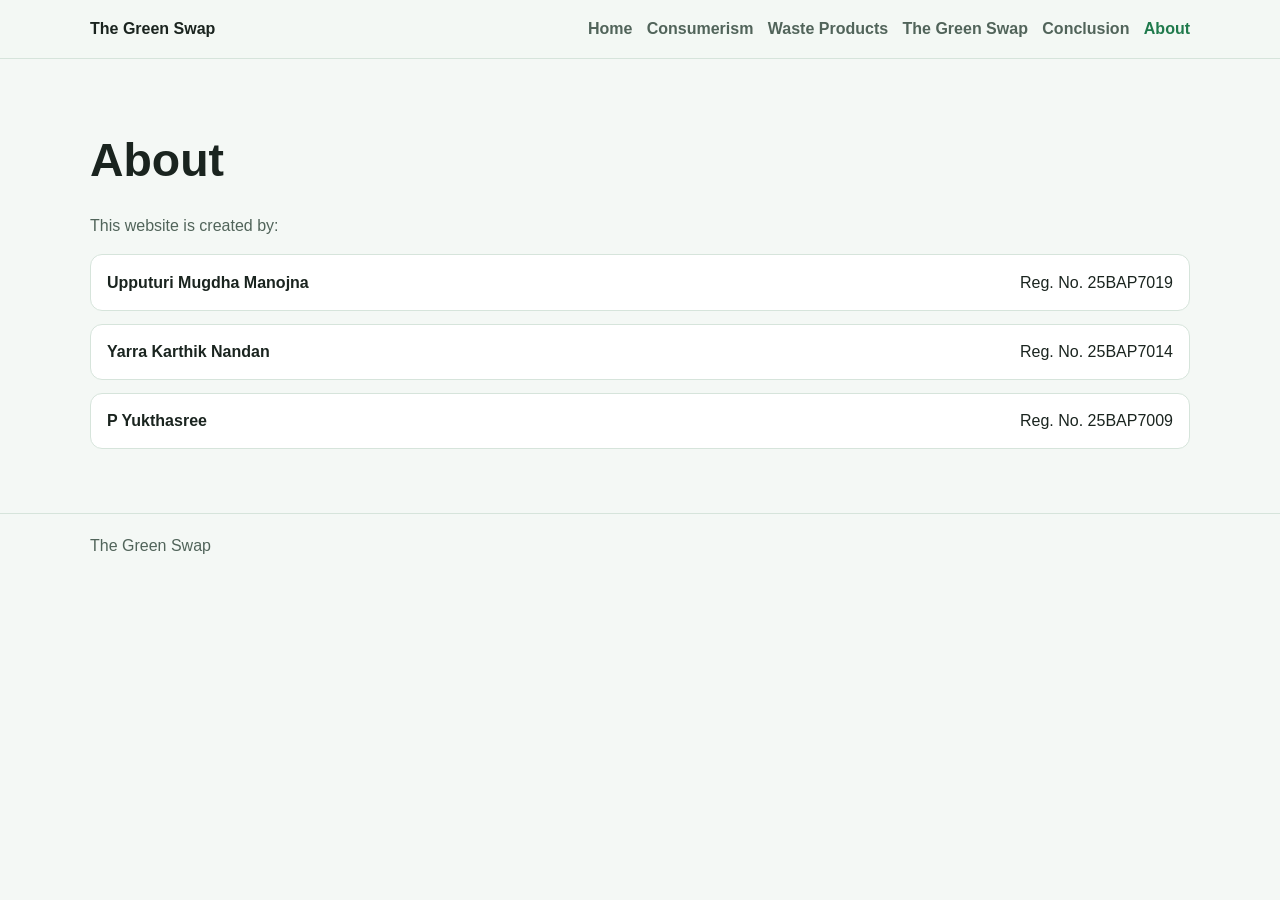
==== commit f85b09da: "Create simple clean six-page Green Swap website flow" ====
--- a/about.html
+++ b/about.html
@@ -1,45 +1,4 @@
-<!DOCTYPE html>
-<html lang="en">
-<head><meta charset="UTF-8" /><meta name="viewport" content="width=device-width, initial-scale=1.0" /><title>About Us</title><link rel="stylesheet" href="styles.css" /></head>
-<body>
-<header class="site-header"><div class="container nav-wrap"><a class="brand" href="index.html">The Green Swap</a><nav class="main-nav" aria-label="Primary"><a href="index.html">Home</a><a href="consumerism.html">Consumerism</a><a href="waste-products.html">Waste Products</a><a href="about.html" aria-current="page">About</a></nav></div></header>
-<main class="section"><div class="container narrow"><p class="kicker">Step 3</p><h1>About Us</h1><p class="lead">The Green Swap team created this website to explain consumerism and waste products in a simple and clear way.</p><ul class="team-list"><li><strong>Upputuri Mugdha Manojna</strong><span>Reg. No. 25BAP7019</span></li><li><strong>Yarra Karthik Nandan</strong><span>Reg. No. 25BAP7014</span></li><li><strong>P Yukthasree</strong><span>Reg. No. 25BAP7009</span></li></ul><div class="next-link"><a class="btn btn-outline" href="index.html">Back to Home</a></div></div></main>
-<footer class="site-footer"><div class="container">The Green Swap</div></footer>
-</body></html>
-<main class="section"><div class="container"><p class="kicker">ABOUT US</p><h1>Team</h1><ul class="team-list"><li><strong>Upputuri Mugdha Manojna</strong><span>Reg. No. 25BAP7019</span></li><li><strong>Yarra Karthik Nandan</strong><span>Reg. No. 25BAP7014</span></li><li><strong>P Yukthasree</strong><span>Reg. No. 25BAP7009</span></li></ul></div></main>
-<footer class="site-footer"><div class="container">The Green Swap</div></footer>
-</body></html>
-<head>
-  <meta charset="UTF-8" />
-  <meta name="viewport" content="width=device-width, initial-scale=1.0" />
-  <title>About Us | The Green Swap</title>
-  <link rel="stylesheet" href="styles.css" />
-</head>
-<body>
-  <header class="site-header">
-    <div class="container nav-wrap">
-      <a class="brand" href="index.html">The Green Swap</a>
-      <nav class="main-nav" aria-label="Primary navigation">
-        <a href="index.html">Home</a>
-        <a href="consumerism.html">Consumerism</a>
-        <a href="waste-products.html">Waste Products</a>
-        <a href="about.html" aria-current="page">About Us</a>
-      </nav>
-    </div>
-  </header>
-
-  <main class="section">
-    <div class="container">
-      <h1>About Us</h1>
-      <p class="lead">The Green Swap is created to educate people about consumerism and waste products through clear explanations and practical awareness.</p>
-      <ul class="team-list">
-        <li><strong>Upputuri Mugdha Manojna</strong><span>Reg. No. 25BAP7019</span></li>
-        <li><strong>Yarra Karthik Nandan</strong><span>Reg. No. 25BAP7014</span></li>
-        <li><strong>P Yukthasree</strong><span>Reg. No. 25BAP7009</span></li>
-      </ul>
-    </div>
-  </main>
-
-  <footer class="site-footer"><div class="container"><p>The Green Swap</p></div></footer>
-</body>
-</html>
+<!DOCTYPE html><html lang="en"><head><meta charset="UTF-8"/><meta name="viewport" content="width=device-width, initial-scale=1.0"/><title>About</title><link rel="stylesheet" href="styles.css"/></head><body>
+<header class="site-header"><div class="container nav-wrap"><a class="brand" href="index.html">The Green Swap</a><nav class="main-nav" aria-label="Primary"><a href="index.html">Home</a><a href="consumerism.html">Consumerism</a><a href="waste-products.html">Waste Products</a><a href="green-swap.html">The Green Swap</a><a href="conclusion.html">Conclusion</a><a href="about.html" aria-current="page">About</a></nav></div></header>
+<main class="section"><div class="container"><h1>About</h1><p class="lead">This website is created by:</p><ul class="team-list"><li><strong>Upputuri Mugdha Manojna</strong><span>Reg. No. 25BAP7019</span></li><li><strong>Yarra Karthik Nandan</strong><span>Reg. No. 25BAP7014</span></li><li><strong>P Yukthasree</strong><span>Reg. No. 25BAP7009</span></li></ul></div></main>
+<footer class="site-footer"><div class="container">The Green Swap</div></footer></body></html>
--- a/styles.css
+++ b/styles.css
@@ -1,237 +1,12 @@
-:root{--bg:#f4f8f4;--text:#1a261f;--muted:#4f6358;--primary:#1f7a4c;--line:#d5e3da;--white:#fff}
+:root{--bg:#f4f8f5;--text:#1a241f;--muted:#51645a;--primary:#1f7a4c;--line:#d6e4db;--white:#fff}
 *{box-sizing:border-box}body{margin:0;font-family:Inter,Segoe UI,Arial,sans-serif;background:var(--bg);color:var(--text);line-height:1.6}
-.container{width:min(1080px,92%);margin:0 auto}.narrow{max-width:760px}
-.site-header{position:sticky;top:0;background:#f4f8f4f2;border-bottom:1px solid var(--line)}
-.nav-wrap{display:flex;justify-content:space-between;align-items:center;padding:1rem 0;gap:1rem}.brand{text-decoration:none;color:var(--text);font-weight:800}
-.main-nav{display:flex;gap:1rem;flex-wrap:wrap}.main-nav a{text-decoration:none;color:var(--muted);font-weight:600}.main-nav a[aria-current="page"],.main-nav a:hover{color:var(--primary)}
-.section{padding:4rem 0}.hero{padding-top:5rem}.alt{background:#eaf2ec}
-.kicker{text-transform:uppercase;letter-spacing:.08em;color:var(--primary);font-weight:700;font-size:.82rem;margin:0 0 .4rem}h1{margin:.2rem 0 1rem;font-size:clamp(2rem,5vw,2.8rem);line-height:1.2}.lead{color:var(--muted)}
-.flow-links{display:flex;gap:.8rem;flex-wrap:wrap;margin-top:1.2rem}.flow-list{padding-left:1.2rem}
-.btn{display:inline-block;background:var(--primary);color:#fff;text-decoration:none;padding:.68rem 1rem;border-radius:999px;font-weight:700}.btn-outline{background:transparent;border:1px solid var(--primary);color:var(--primary)}
-.grid-3{display:grid;grid-template-columns:repeat(3,minmax(0,1fr));gap:1rem}.card{margin-top:1rem;background:var(--white);border:1px solid var(--line);border-radius:12px;padding:1rem}
-.team-list{list-style:none;padding:0;margin:1rem 0 0;display:grid;gap:.8rem}.team-list li{background:var(--white);border:1px solid var(--line);border-radius:12px;padding:.9rem 1rem;display:flex;justify-content:space-between;gap:1rem;flex-wrap:wrap}
-.next-link{margin-top:1.1rem}.site-footer{padding:1.3rem 0;border-top:1px solid var(--line);color:var(--muted)}
-@media (max-width:900px){.grid-3{grid-template-columns:1fr}}
-:root{--bg:#f4f8f4;--text:#18261f;--muted:#486357;--primary:#1f7a4c;--line:#cfe0d5;--white:#fff}
-*{box-sizing:border-box}body{margin:0;font-family:Inter,Segoe UI,Arial,sans-serif;background:var(--bg);color:var(--text);line-height:1.6}
-.container{width:min(1120px,92%);margin:0 auto}
-.site-header{position:sticky;top:0;background:#f4f8f4f2;border-bottom:1px solid var(--line);backdrop-filter:blur(8px)}
-.nav-wrap{display:flex;justify-content:space-between;align-items:center;padding:1rem 0;gap:1rem}.brand{text-decoration:none;color:var(--text);font-weight:800}
-.main-nav{display:flex;gap:1rem;flex-wrap:wrap}.main-nav a{text-decoration:none;color:var(--muted);font-weight:600}.main-nav a[aria-current="page"],.main-nav a:hover{color:var(--primary)}
-.section{padding:4.5rem 0}.alt{background:#e9f2eb}
-.two-col{display:grid;grid-template-columns:1.1fr .9fr;gap:2rem;align-items:center}
-.kicker{text-transform:uppercase;letter-spacing:.08em;color:var(--primary);font-weight:700;font-size:.82rem;margin:0 0 .6rem}
-h1{font-size:clamp(2rem,5vw,3rem);line-height:1.18;margin:0}.lead{color:var(--muted);max-width:60ch}
-.hero-img{width:100%;height:min(420px,60vw);object-fit:cover;border-radius:18px;border:1px solid var(--line)}
-.btn{display:inline-block;margin-top:1rem;background:var(--primary);color:#fff;text-decoration:none;padding:.7rem 1.1rem;border-radius:999px;font-weight:700}
-.grid-3{display:grid;grid-template-columns:repeat(3,minmax(0,1fr));gap:1rem}.card{background:var(--white);border:1px solid var(--line);border-radius:14px;padding:1rem}
-.team-list{list-style:none;padding:0;margin:1rem 0 0;display:grid;gap:.8rem}.team-list li{background:#fff;border:1px solid var(--line);border-radius:12px;padding:1rem;display:flex;justify-content:space-between;gap:1rem;flex-wrap:wrap}
-.site-footer{padding:1.4rem 0;border-top:1px solid var(--line);color:var(--muted)}
-@media (max-width:900px){.two-col,.grid-3{grid-template-columns:1fr}}
-:root {
-  --bg: #f4f8f5;
-  --surface: #ffffff;
-  --surface-alt: #eaf3ec;
-  --text: #1a2420;
-  --muted: #4e635a;
-  --line: #d6e4da;
-  --primary: #1f7a4c;
-  --primary-dark: #175f3b;
-  --shadow: 0 14px 30px rgba(15, 38, 26, 0.08);
-}
-
-* { box-sizing: border-box; }
-
-html { scroll-behavior: smooth; }
-
-body {
-  margin: 0;
-  font-family: Inter, "Segoe UI", Roboto, Arial, sans-serif;
-  color: var(--text);
-  background: linear-gradient(180deg, #f5faf6 0%, #eef6ef 100%);
-  line-height: 1.6;
-}
-
-.container {
-  width: min(1100px, 92%);
-  margin: 0 auto;
-}
-
-.site-header {
-  position: sticky;
-  top: 0;
-  backdrop-filter: blur(8px);
-  background: rgba(245, 250, 246, 0.85);
-  border-bottom: 1px solid var(--line);
-  z-index: 10;
-}
-
-.nav-wrap {
-  display: flex;
-  justify-content: space-between;
-  align-items: center;
-  padding: 0.9rem 0;
-}
-
-.brand {
-  text-decoration: none;
-  color: var(--text);
-  font-weight: 700;
-  font-size: 1.1rem;
-  letter-spacing: 0.01em;
-}
-
-.main-nav {
-  display: flex;
-  gap: 1.2rem;
-}
-
-.main-nav a {
-  color: var(--muted);
-  text-decoration: none;
-  font-weight: 500;
-}
-
-.main-nav a:hover,
-.main-nav a:focus-visible {
-  color: var(--primary);
-}
-
-.section { padding: 5rem 0; }
-.section-alt { background: var(--surface-alt); }
-
-.hero-grid {
-  display: grid;
-  grid-template-columns: 1.2fr 0.8fr;
-  gap: 2rem;
-  align-items: start;
-}
-
-.eyebrow {
-  color: var(--primary);
-  font-weight: 600;
-  text-transform: uppercase;
-  letter-spacing: 0.08em;
-  margin-bottom: 0.8rem;
-  font-size: 0.8rem;
-}
-
-h1 {
-  margin: 0;
-  font-size: clamp(2rem, 5vw, 3.2rem);
-  line-height: 1.2;
-}
-
-h2 { font-size: clamp(1.5rem, 4vw, 2rem); margin-top: 0; }
-
-.lead {
-  margin-top: 1rem;
-  color: var(--muted);
-  max-width: 60ch;
-}
-
-.hero-actions {
-  margin-top: 1.7rem;
-  display: flex;
-  gap: 0.8rem;
-  flex-wrap: wrap;
-}
-
-.btn {
-  border-radius: 999px;
-  text-decoration: none;
-  padding: 0.7rem 1.1rem;
-  font-weight: 600;
-  border: 1px solid transparent;
-}
-
-.btn-primary {
-  color: #fff;
-  background: var(--primary);
-}
-
-.btn-primary:hover,
-.btn-primary:focus-visible { background: var(--primary-dark); }
-
-.btn-secondary {
-  color: var(--primary);
-  border-color: var(--primary);
-  background: transparent;
-}
-
-.stat-panel {
-  background: var(--surface);
-  border: 1px solid var(--line);
-  border-radius: 16px;
-  padding: 1.5rem;
-  box-shadow: var(--shadow);
-}
-
-.stat-panel h2 {
-  font-size: 1.2rem;
-  margin-bottom: 1rem;
-}
-
-.stat-panel dl {
-  margin: 0;
-  display: grid;
-  gap: 1rem;
-}
-
-.stat-panel dt { font-weight: 700; margin-bottom: 0.25rem; }
-.stat-panel dd { margin: 0; color: var(--muted); }
-
-.cards {
-  display: grid;
-  grid-template-columns: repeat(3, minmax(0, 1fr));
-  gap: 1rem;
-}
-
-.card {
-  background: var(--surface);
-  border: 1px solid var(--line);
-  border-radius: 14px;
-  padding: 1rem;
-}
-
-.card h3 { margin-top: 0; font-size: 1.05rem; }
-.card p { color: var(--muted); margin-bottom: 0; }
-
-.about-intro { color: var(--muted); }
-
-.team-list {
-  list-style: none;
-  padding: 0;
-  margin: 1rem 0 0;
-  display: grid;
-  gap: 0.8rem;
-}
-
-.team-list li {
-  display: flex;
-  flex-wrap: wrap;
-  justify-content: space-between;
-  gap: 0.4rem 1rem;
-  padding: 0.9rem 1rem;
-  border: 1px solid var(--line);
-  border-radius: 12px;
-  background: var(--surface);
-}
-
-.team-list span { color: var(--muted); }
-
-.site-footer {
-  border-top: 1px solid var(--line);
-  padding: 1.5rem 0;
-  color: var(--muted);
-  background: #f2f7f3;
-}
-
-@media (max-width: 900px) {
-  .hero-grid,
-  .cards { grid-template-columns: 1fr; }
-
-  .main-nav { display: none; }
-
-  .section { padding: 4rem 0; }
-}
+.container{width:min(1100px,92%);margin:0 auto}.section{padding:4rem 0}
+.site-header{position:sticky;top:0;background:#f4f8f5f0;border-bottom:1px solid var(--line)}
+.nav-wrap{display:flex;justify-content:space-between;align-items:center;gap:1rem;padding:1rem 0}.brand{text-decoration:none;color:var(--text);font-weight:800}
+.main-nav{display:flex;flex-wrap:wrap;gap:.9rem}.main-nav a{text-decoration:none;color:var(--muted);font-weight:600}.main-nav a[aria-current="page"],.main-nav a:hover{color:var(--primary)}
+.two-col{display:grid;grid-template-columns:1fr 1fr;gap:2rem;align-items:center}.hero-img{width:100%;height:min(400px,55vw);object-fit:cover;border-radius:14px;border:1px solid var(--line)}
+h1{margin:0 0 .8rem;font-size:clamp(2rem,5vw,2.9rem)}.lead{color:var(--muted)}
+.btn{display:inline-block;margin-top:.8rem;background:var(--primary);color:#fff;text-decoration:none;padding:.7rem 1rem;border-radius:999px;font-weight:700}.btn-outline{background:transparent;border:1px solid var(--primary);color:var(--primary)}
+.team-list{list-style:none;padding:0;margin:1rem 0 0;display:grid;gap:.8rem}.team-list li{background:var(--white);border:1px solid var(--line);padding:.9rem 1rem;border-radius:12px;display:flex;justify-content:space-between;gap:1rem;flex-wrap:wrap}
+.site-footer{padding:1.2rem 0;border-top:1px solid var(--line);color:var(--muted)}
+@media (max-width:900px){.two-col{grid-template-columns:1fr}}
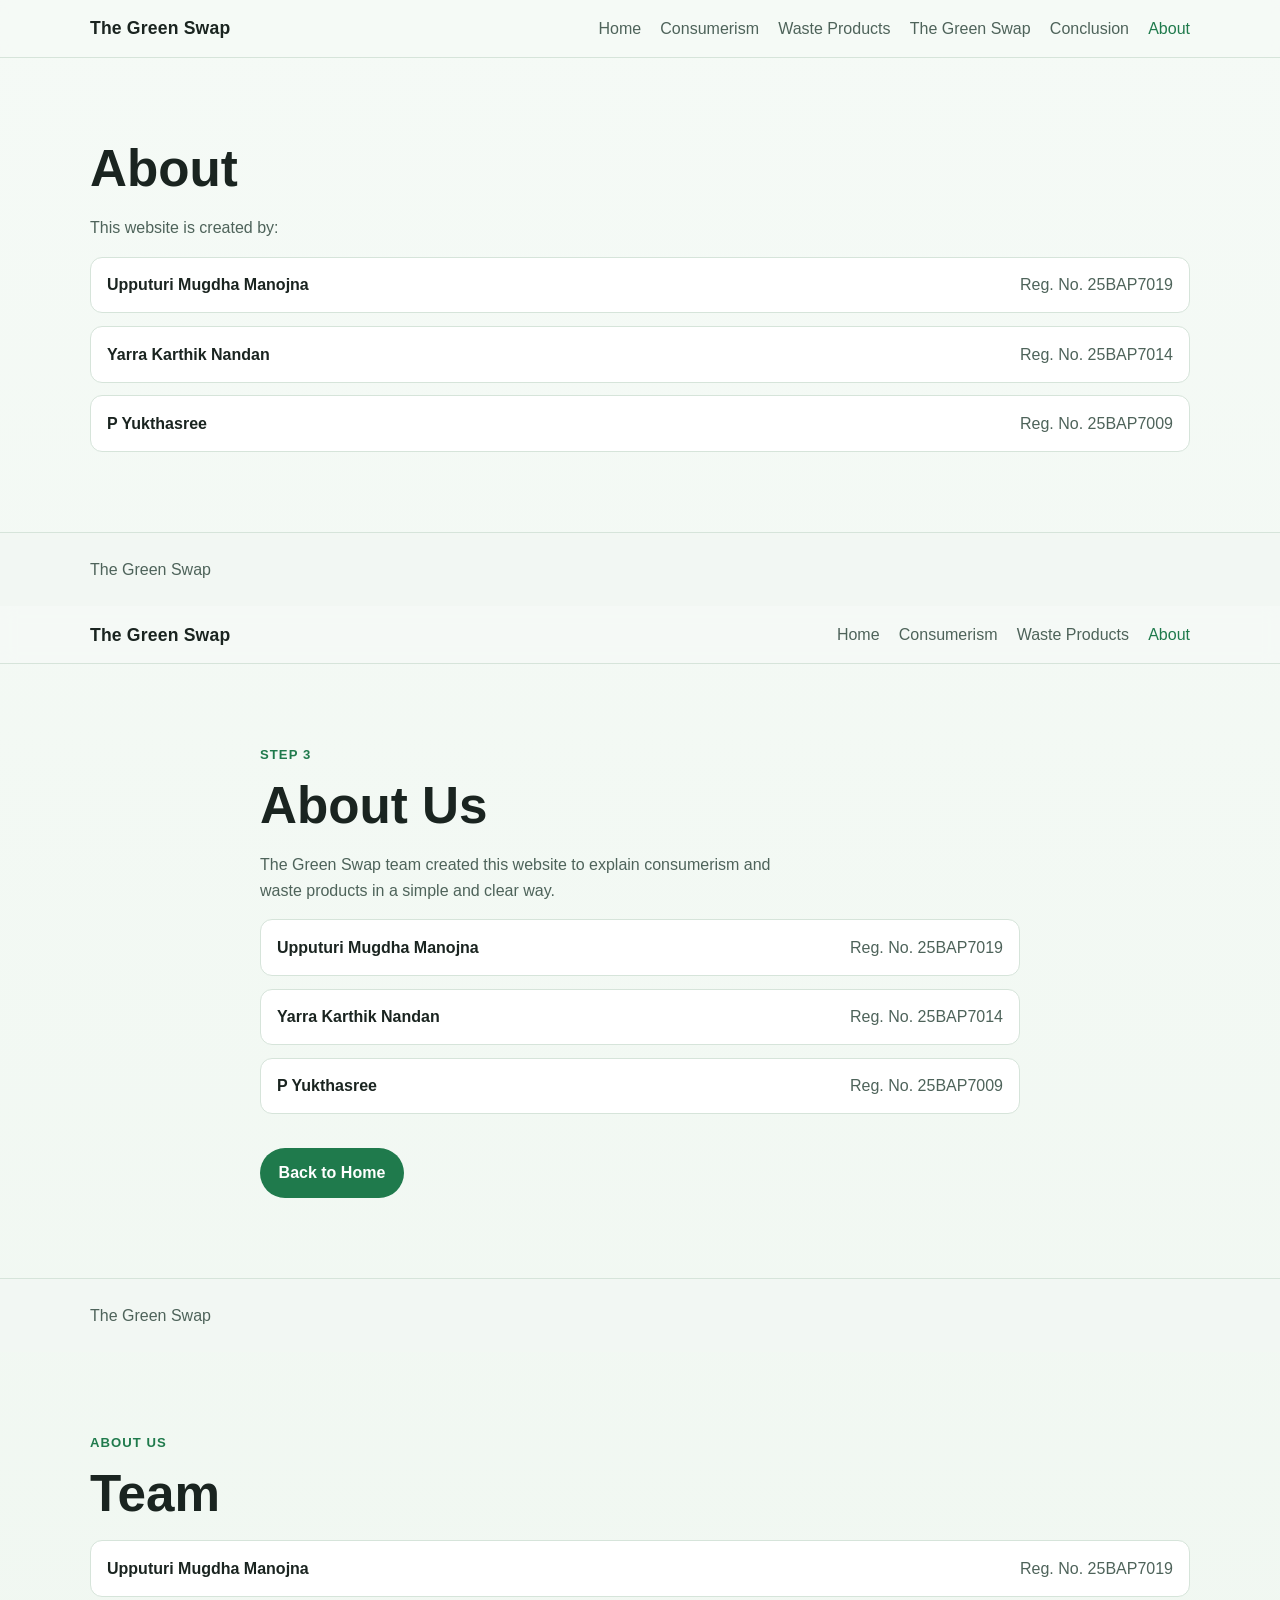
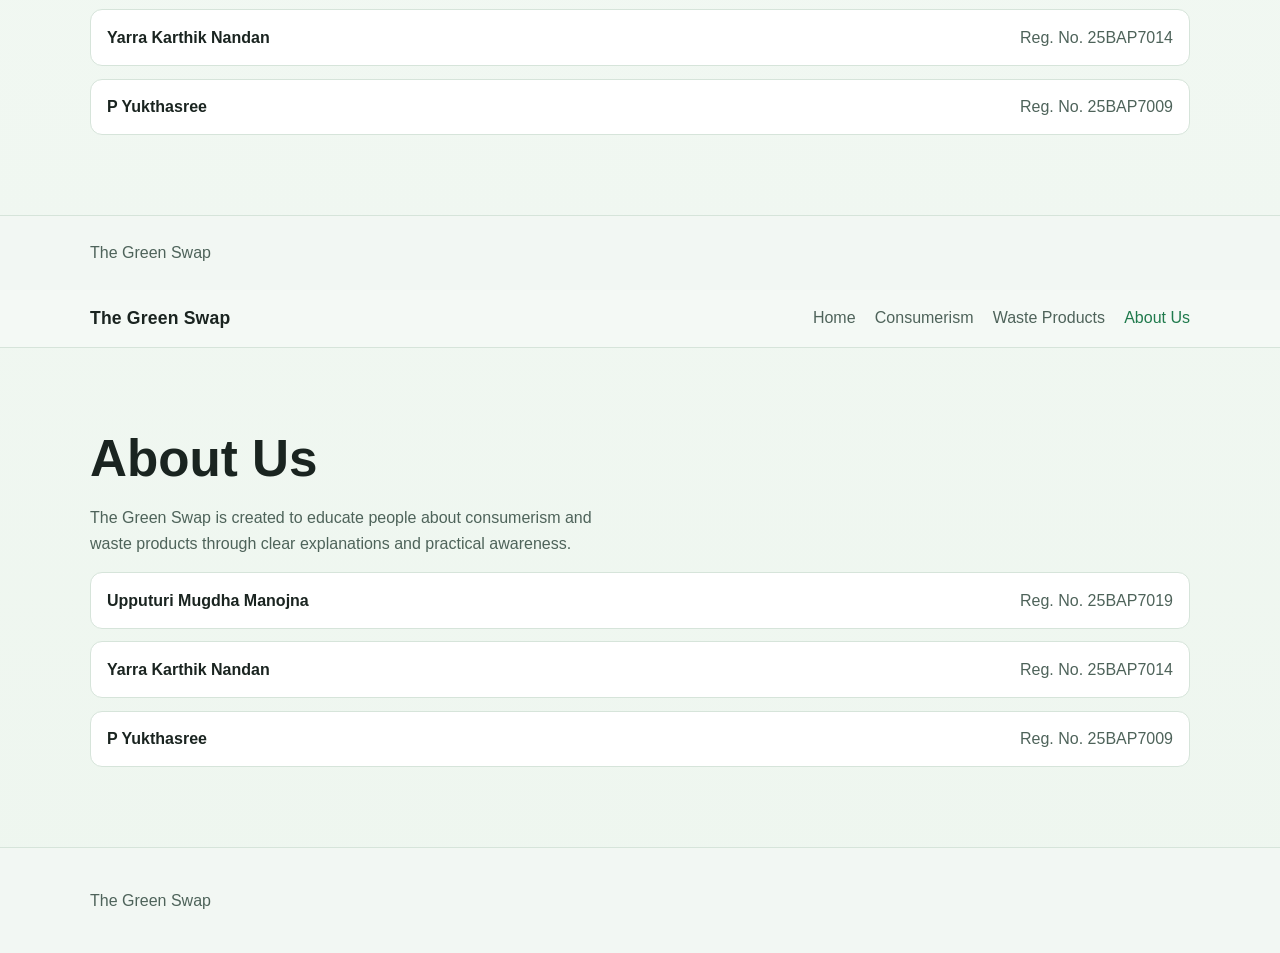
==== commit 41be1a56: "Merge branch 'main' into codex/create-professional-website-for-the-green-swap-uijpvz" ====
--- a/about.html
+++ b/about.html
@@ -2,3 +2,48 @@
 <header class="site-header"><div class="container nav-wrap"><a class="brand" href="index.html">The Green Swap</a><nav class="main-nav" aria-label="Primary"><a href="index.html">Home</a><a href="consumerism.html">Consumerism</a><a href="waste-products.html">Waste Products</a><a href="green-swap.html">The Green Swap</a><a href="conclusion.html">Conclusion</a><a href="about.html" aria-current="page">About</a></nav></div></header>
 <main class="section"><div class="container"><h1>About</h1><p class="lead">This website is created by:</p><ul class="team-list"><li><strong>Upputuri Mugdha Manojna</strong><span>Reg. No. 25BAP7019</span></li><li><strong>Yarra Karthik Nandan</strong><span>Reg. No. 25BAP7014</span></li><li><strong>P Yukthasree</strong><span>Reg. No. 25BAP7009</span></li></ul></div></main>
 <footer class="site-footer"><div class="container">The Green Swap</div></footer></body></html>
+<!DOCTYPE html>
+<html lang="en">
+<head><meta charset="UTF-8" /><meta name="viewport" content="width=device-width, initial-scale=1.0" /><title>About Us</title><link rel="stylesheet" href="styles.css" /></head>
+<body>
+<header class="site-header"><div class="container nav-wrap"><a class="brand" href="index.html">The Green Swap</a><nav class="main-nav" aria-label="Primary"><a href="index.html">Home</a><a href="consumerism.html">Consumerism</a><a href="waste-products.html">Waste Products</a><a href="about.html" aria-current="page">About</a></nav></div></header>
+<main class="section"><div class="container narrow"><p class="kicker">Step 3</p><h1>About Us</h1><p class="lead">The Green Swap team created this website to explain consumerism and waste products in a simple and clear way.</p><ul class="team-list"><li><strong>Upputuri Mugdha Manojna</strong><span>Reg. No. 25BAP7019</span></li><li><strong>Yarra Karthik Nandan</strong><span>Reg. No. 25BAP7014</span></li><li><strong>P Yukthasree</strong><span>Reg. No. 25BAP7009</span></li></ul><div class="next-link"><a class="btn btn-outline" href="index.html">Back to Home</a></div></div></main>
+<footer class="site-footer"><div class="container">The Green Swap</div></footer>
+</body></html>
+<main class="section"><div class="container"><p class="kicker">ABOUT US</p><h1>Team</h1><ul class="team-list"><li><strong>Upputuri Mugdha Manojna</strong><span>Reg. No. 25BAP7019</span></li><li><strong>Yarra Karthik Nandan</strong><span>Reg. No. 25BAP7014</span></li><li><strong>P Yukthasree</strong><span>Reg. No. 25BAP7009</span></li></ul></div></main>
+<footer class="site-footer"><div class="container">The Green Swap</div></footer>
+</body></html>
+<head>
+  <meta charset="UTF-8" />
+  <meta name="viewport" content="width=device-width, initial-scale=1.0" />
+  <title>About Us | The Green Swap</title>
+  <link rel="stylesheet" href="styles.css" />
+</head>
+<body>
+  <header class="site-header">
+    <div class="container nav-wrap">
+      <a class="brand" href="index.html">The Green Swap</a>
+      <nav class="main-nav" aria-label="Primary navigation">
+        <a href="index.html">Home</a>
+        <a href="consumerism.html">Consumerism</a>
+        <a href="waste-products.html">Waste Products</a>
+        <a href="about.html" aria-current="page">About Us</a>
+      </nav>
+    </div>
+  </header>
+
+  <main class="section">
+    <div class="container">
+      <h1>About Us</h1>
+      <p class="lead">The Green Swap is created to educate people about consumerism and waste products through clear explanations and practical awareness.</p>
+      <ul class="team-list">
+        <li><strong>Upputuri Mugdha Manojna</strong><span>Reg. No. 25BAP7019</span></li>
+        <li><strong>Yarra Karthik Nandan</strong><span>Reg. No. 25BAP7014</span></li>
+        <li><strong>P Yukthasree</strong><span>Reg. No. 25BAP7009</span></li>
+      </ul>
+    </div>
+  </main>
+
+  <footer class="site-footer"><div class="container"><p>The Green Swap</p></div></footer>
+</body>
+</html>
--- a/styles.css
+++ b/styles.css
@@ -10,3 +10,240 @@
 .team-list{list-style:none;padding:0;margin:1rem 0 0;display:grid;gap:.8rem}.team-list li{background:var(--white);border:1px solid var(--line);padding:.9rem 1rem;border-radius:12px;display:flex;justify-content:space-between;gap:1rem;flex-wrap:wrap}
 .site-footer{padding:1.2rem 0;border-top:1px solid var(--line);color:var(--muted)}
 @media (max-width:900px){.two-col{grid-template-columns:1fr}}
+:root{--bg:#f4f8f4;--text:#1a261f;--muted:#4f6358;--primary:#1f7a4c;--line:#d5e3da;--white:#fff}
+*{box-sizing:border-box}body{margin:0;font-family:Inter,Segoe UI,Arial,sans-serif;background:var(--bg);color:var(--text);line-height:1.6}
+.container{width:min(1080px,92%);margin:0 auto}.narrow{max-width:760px}
+.site-header{position:sticky;top:0;background:#f4f8f4f2;border-bottom:1px solid var(--line)}
+.nav-wrap{display:flex;justify-content:space-between;align-items:center;padding:1rem 0;gap:1rem}.brand{text-decoration:none;color:var(--text);font-weight:800}
+.main-nav{display:flex;gap:1rem;flex-wrap:wrap}.main-nav a{text-decoration:none;color:var(--muted);font-weight:600}.main-nav a[aria-current="page"],.main-nav a:hover{color:var(--primary)}
+.section{padding:4rem 0}.hero{padding-top:5rem}.alt{background:#eaf2ec}
+.kicker{text-transform:uppercase;letter-spacing:.08em;color:var(--primary);font-weight:700;font-size:.82rem;margin:0 0 .4rem}h1{margin:.2rem 0 1rem;font-size:clamp(2rem,5vw,2.8rem);line-height:1.2}.lead{color:var(--muted)}
+.flow-links{display:flex;gap:.8rem;flex-wrap:wrap;margin-top:1.2rem}.flow-list{padding-left:1.2rem}
+.btn{display:inline-block;background:var(--primary);color:#fff;text-decoration:none;padding:.68rem 1rem;border-radius:999px;font-weight:700}.btn-outline{background:transparent;border:1px solid var(--primary);color:var(--primary)}
+.grid-3{display:grid;grid-template-columns:repeat(3,minmax(0,1fr));gap:1rem}.card{margin-top:1rem;background:var(--white);border:1px solid var(--line);border-radius:12px;padding:1rem}
+.team-list{list-style:none;padding:0;margin:1rem 0 0;display:grid;gap:.8rem}.team-list li{background:var(--white);border:1px solid var(--line);border-radius:12px;padding:.9rem 1rem;display:flex;justify-content:space-between;gap:1rem;flex-wrap:wrap}
+.next-link{margin-top:1.1rem}.site-footer{padding:1.3rem 0;border-top:1px solid var(--line);color:var(--muted)}
+@media (max-width:900px){.grid-3{grid-template-columns:1fr}}
+:root{--bg:#f4f8f4;--text:#18261f;--muted:#486357;--primary:#1f7a4c;--line:#cfe0d5;--white:#fff}
+*{box-sizing:border-box}body{margin:0;font-family:Inter,Segoe UI,Arial,sans-serif;background:var(--bg);color:var(--text);line-height:1.6}
+.container{width:min(1120px,92%);margin:0 auto}
+.site-header{position:sticky;top:0;background:#f4f8f4f2;border-bottom:1px solid var(--line);backdrop-filter:blur(8px)}
+.nav-wrap{display:flex;justify-content:space-between;align-items:center;padding:1rem 0;gap:1rem}.brand{text-decoration:none;color:var(--text);font-weight:800}
+.main-nav{display:flex;gap:1rem;flex-wrap:wrap}.main-nav a{text-decoration:none;color:var(--muted);font-weight:600}.main-nav a[aria-current="page"],.main-nav a:hover{color:var(--primary)}
+.section{padding:4.5rem 0}.alt{background:#e9f2eb}
+.two-col{display:grid;grid-template-columns:1.1fr .9fr;gap:2rem;align-items:center}
+.kicker{text-transform:uppercase;letter-spacing:.08em;color:var(--primary);font-weight:700;font-size:.82rem;margin:0 0 .6rem}
+h1{font-size:clamp(2rem,5vw,3rem);line-height:1.18;margin:0}.lead{color:var(--muted);max-width:60ch}
+.hero-img{width:100%;height:min(420px,60vw);object-fit:cover;border-radius:18px;border:1px solid var(--line)}
+.btn{display:inline-block;margin-top:1rem;background:var(--primary);color:#fff;text-decoration:none;padding:.7rem 1.1rem;border-radius:999px;font-weight:700}
+.grid-3{display:grid;grid-template-columns:repeat(3,minmax(0,1fr));gap:1rem}.card{background:var(--white);border:1px solid var(--line);border-radius:14px;padding:1rem}
+.team-list{list-style:none;padding:0;margin:1rem 0 0;display:grid;gap:.8rem}.team-list li{background:#fff;border:1px solid var(--line);border-radius:12px;padding:1rem;display:flex;justify-content:space-between;gap:1rem;flex-wrap:wrap}
+.site-footer{padding:1.4rem 0;border-top:1px solid var(--line);color:var(--muted)}
+@media (max-width:900px){.two-col,.grid-3{grid-template-columns:1fr}}
+:root {
+  --bg: #f4f8f5;
+  --surface: #ffffff;
+  --surface-alt: #eaf3ec;
+  --text: #1a2420;
+  --muted: #4e635a;
+  --line: #d6e4da;
+  --primary: #1f7a4c;
+  --primary-dark: #175f3b;
+  --shadow: 0 14px 30px rgba(15, 38, 26, 0.08);
+}
+
+* { box-sizing: border-box; }
+
+html { scroll-behavior: smooth; }
+
+body {
+  margin: 0;
+  font-family: Inter, "Segoe UI", Roboto, Arial, sans-serif;
+  color: var(--text);
+  background: linear-gradient(180deg, #f5faf6 0%, #eef6ef 100%);
+  line-height: 1.6;
+}
+
+.container {
+  width: min(1100px, 92%);
+  margin: 0 auto;
+}
+
+.site-header {
+  position: sticky;
+  top: 0;
+  backdrop-filter: blur(8px);
+  background: rgba(245, 250, 246, 0.85);
+  border-bottom: 1px solid var(--line);
+  z-index: 10;
+}
+
+.nav-wrap {
+  display: flex;
+  justify-content: space-between;
+  align-items: center;
+  padding: 0.9rem 0;
+}
+
+.brand {
+  text-decoration: none;
+  color: var(--text);
+  font-weight: 700;
+  font-size: 1.1rem;
+  letter-spacing: 0.01em;
+}
+
+.main-nav {
+  display: flex;
+  gap: 1.2rem;
+}
+
+.main-nav a {
+  color: var(--muted);
+  text-decoration: none;
+  font-weight: 500;
+}
+
+.main-nav a:hover,
+.main-nav a:focus-visible {
+  color: var(--primary);
+}
+
+.section { padding: 5rem 0; }
+.section-alt { background: var(--surface-alt); }
+
+.hero-grid {
+  display: grid;
+  grid-template-columns: 1.2fr 0.8fr;
+  gap: 2rem;
+  align-items: start;
+}
+
+.eyebrow {
+  color: var(--primary);
+  font-weight: 600;
+  text-transform: uppercase;
+  letter-spacing: 0.08em;
+  margin-bottom: 0.8rem;
+  font-size: 0.8rem;
+}
+
+h1 {
+  margin: 0;
+  font-size: clamp(2rem, 5vw, 3.2rem);
+  line-height: 1.2;
+}
+
+h2 { font-size: clamp(1.5rem, 4vw, 2rem); margin-top: 0; }
+
+.lead {
+  margin-top: 1rem;
+  color: var(--muted);
+  max-width: 60ch;
+}
+
+.hero-actions {
+  margin-top: 1.7rem;
+  display: flex;
+  gap: 0.8rem;
+  flex-wrap: wrap;
+}
+
+.btn {
+  border-radius: 999px;
+  text-decoration: none;
+  padding: 0.7rem 1.1rem;
+  font-weight: 600;
+  border: 1px solid transparent;
+}
+
+.btn-primary {
+  color: #fff;
+  background: var(--primary);
+}
+
+.btn-primary:hover,
+.btn-primary:focus-visible { background: var(--primary-dark); }
+
+.btn-secondary {
+  color: var(--primary);
+  border-color: var(--primary);
+  background: transparent;
+}
+
+.stat-panel {
+  background: var(--surface);
+  border: 1px solid var(--line);
+  border-radius: 16px;
+  padding: 1.5rem;
+  box-shadow: var(--shadow);
+}
+
+.stat-panel h2 {
+  font-size: 1.2rem;
+  margin-bottom: 1rem;
+}
+
+.stat-panel dl {
+  margin: 0;
+  display: grid;
+  gap: 1rem;
+}
+
+.stat-panel dt { font-weight: 700; margin-bottom: 0.25rem; }
+.stat-panel dd { margin: 0; color: var(--muted); }
+
+.cards {
+  display: grid;
+  grid-template-columns: repeat(3, minmax(0, 1fr));
+  gap: 1rem;
+}
+
+.card {
+  background: var(--surface);
+  border: 1px solid var(--line);
+  border-radius: 14px;
+  padding: 1rem;
+}
+
+.card h3 { margin-top: 0; font-size: 1.05rem; }
+.card p { color: var(--muted); margin-bottom: 0; }
+
+.about-intro { color: var(--muted); }
+
+.team-list {
+  list-style: none;
+  padding: 0;
+  margin: 1rem 0 0;
+  display: grid;
+  gap: 0.8rem;
+}
+
+.team-list li {
+  display: flex;
+  flex-wrap: wrap;
+  justify-content: space-between;
+  gap: 0.4rem 1rem;
+  padding: 0.9rem 1rem;
+  border: 1px solid var(--line);
+  border-radius: 12px;
+  background: var(--surface);
+}
+
+.team-list span { color: var(--muted); }
+
+.site-footer {
+  border-top: 1px solid var(--line);
+  padding: 1.5rem 0;
+  color: var(--muted);
+  background: #f2f7f3;
+}
+
+@media (max-width: 900px) {
+  .hero-grid,
+  .cards { grid-template-columns: 1fr; }
+
+  .main-nav { display: none; }
+
+  .section { padding: 4rem 0; }
+}
--- a/styles.css
+++ b/styles.css
@@ -10,3 +10,240 @@
 .team-list{list-style:none;padding:0;margin:1rem 0 0;display:grid;gap:.8rem}.team-list li{background:var(--white);border:1px solid var(--line);padding:.9rem 1rem;border-radius:12px;display:flex;justify-content:space-between;gap:1rem;flex-wrap:wrap}
 .site-footer{padding:1.2rem 0;border-top:1px solid var(--line);color:var(--muted)}
 @media (max-width:900px){.two-col{grid-template-columns:1fr}}
+:root{--bg:#f4f8f4;--text:#1a261f;--muted:#4f6358;--primary:#1f7a4c;--line:#d5e3da;--white:#fff}
+*{box-sizing:border-box}body{margin:0;font-family:Inter,Segoe UI,Arial,sans-serif;background:var(--bg);color:var(--text);line-height:1.6}
+.container{width:min(1080px,92%);margin:0 auto}.narrow{max-width:760px}
+.site-header{position:sticky;top:0;background:#f4f8f4f2;border-bottom:1px solid var(--line)}
+.nav-wrap{display:flex;justify-content:space-between;align-items:center;padding:1rem 0;gap:1rem}.brand{text-decoration:none;color:var(--text);font-weight:800}
+.main-nav{display:flex;gap:1rem;flex-wrap:wrap}.main-nav a{text-decoration:none;color:var(--muted);font-weight:600}.main-nav a[aria-current="page"],.main-nav a:hover{color:var(--primary)}
+.section{padding:4rem 0}.hero{padding-top:5rem}.alt{background:#eaf2ec}
+.kicker{text-transform:uppercase;letter-spacing:.08em;color:var(--primary);font-weight:700;font-size:.82rem;margin:0 0 .4rem}h1{margin:.2rem 0 1rem;font-size:clamp(2rem,5vw,2.8rem);line-height:1.2}.lead{color:var(--muted)}
+.flow-links{display:flex;gap:.8rem;flex-wrap:wrap;margin-top:1.2rem}.flow-list{padding-left:1.2rem}
+.btn{display:inline-block;background:var(--primary);color:#fff;text-decoration:none;padding:.68rem 1rem;border-radius:999px;font-weight:700}.btn-outline{background:transparent;border:1px solid var(--primary);color:var(--primary)}
+.grid-3{display:grid;grid-template-columns:repeat(3,minmax(0,1fr));gap:1rem}.card{margin-top:1rem;background:var(--white);border:1px solid var(--line);border-radius:12px;padding:1rem}
+.team-list{list-style:none;padding:0;margin:1rem 0 0;display:grid;gap:.8rem}.team-list li{background:var(--white);border:1px solid var(--line);border-radius:12px;padding:.9rem 1rem;display:flex;justify-content:space-between;gap:1rem;flex-wrap:wrap}
+.next-link{margin-top:1.1rem}.site-footer{padding:1.3rem 0;border-top:1px solid var(--line);color:var(--muted)}
+@media (max-width:900px){.grid-3{grid-template-columns:1fr}}
+:root{--bg:#f4f8f4;--text:#18261f;--muted:#486357;--primary:#1f7a4c;--line:#cfe0d5;--white:#fff}
+*{box-sizing:border-box}body{margin:0;font-family:Inter,Segoe UI,Arial,sans-serif;background:var(--bg);color:var(--text);line-height:1.6}
+.container{width:min(1120px,92%);margin:0 auto}
+.site-header{position:sticky;top:0;background:#f4f8f4f2;border-bottom:1px solid var(--line);backdrop-filter:blur(8px)}
+.nav-wrap{display:flex;justify-content:space-between;align-items:center;padding:1rem 0;gap:1rem}.brand{text-decoration:none;color:var(--text);font-weight:800}
+.main-nav{display:flex;gap:1rem;flex-wrap:wrap}.main-nav a{text-decoration:none;color:var(--muted);font-weight:600}.main-nav a[aria-current="page"],.main-nav a:hover{color:var(--primary)}
+.section{padding:4.5rem 0}.alt{background:#e9f2eb}
+.two-col{display:grid;grid-template-columns:1.1fr .9fr;gap:2rem;align-items:center}
+.kicker{text-transform:uppercase;letter-spacing:.08em;color:var(--primary);font-weight:700;font-size:.82rem;margin:0 0 .6rem}
+h1{font-size:clamp(2rem,5vw,3rem);line-height:1.18;margin:0}.lead{color:var(--muted);max-width:60ch}
+.hero-img{width:100%;height:min(420px,60vw);object-fit:cover;border-radius:18px;border:1px solid var(--line)}
+.btn{display:inline-block;margin-top:1rem;background:var(--primary);color:#fff;text-decoration:none;padding:.7rem 1.1rem;border-radius:999px;font-weight:700}
+.grid-3{display:grid;grid-template-columns:repeat(3,minmax(0,1fr));gap:1rem}.card{background:var(--white);border:1px solid var(--line);border-radius:14px;padding:1rem}
+.team-list{list-style:none;padding:0;margin:1rem 0 0;display:grid;gap:.8rem}.team-list li{background:#fff;border:1px solid var(--line);border-radius:12px;padding:1rem;display:flex;justify-content:space-between;gap:1rem;flex-wrap:wrap}
+.site-footer{padding:1.4rem 0;border-top:1px solid var(--line);color:var(--muted)}
+@media (max-width:900px){.two-col,.grid-3{grid-template-columns:1fr}}
+:root {
+  --bg: #f4f8f5;
+  --surface: #ffffff;
+  --surface-alt: #eaf3ec;
+  --text: #1a2420;
+  --muted: #4e635a;
+  --line: #d6e4da;
+  --primary: #1f7a4c;
+  --primary-dark: #175f3b;
+  --shadow: 0 14px 30px rgba(15, 38, 26, 0.08);
+}
+
+* { box-sizing: border-box; }
+
+html { scroll-behavior: smooth; }
+
+body {
+  margin: 0;
+  font-family: Inter, "Segoe UI", Roboto, Arial, sans-serif;
+  color: var(--text);
+  background: linear-gradient(180deg, #f5faf6 0%, #eef6ef 100%);
+  line-height: 1.6;
+}
+
+.container {
+  width: min(1100px, 92%);
+  margin: 0 auto;
+}
+
+.site-header {
+  position: sticky;
+  top: 0;
+  backdrop-filter: blur(8px);
+  background: rgba(245, 250, 246, 0.85);
+  border-bottom: 1px solid var(--line);
+  z-index: 10;
+}
+
+.nav-wrap {
+  display: flex;
+  justify-content: space-between;
+  align-items: center;
+  padding: 0.9rem 0;
+}
+
+.brand {
+  text-decoration: none;
+  color: var(--text);
+  font-weight: 700;
+  font-size: 1.1rem;
+  letter-spacing: 0.01em;
+}
+
+.main-nav {
+  display: flex;
+  gap: 1.2rem;
+}
+
+.main-nav a {
+  color: var(--muted);
+  text-decoration: none;
+  font-weight: 500;
+}
+
+.main-nav a:hover,
+.main-nav a:focus-visible {
+  color: var(--primary);
+}
+
+.section { padding: 5rem 0; }
+.section-alt { background: var(--surface-alt); }
+
+.hero-grid {
+  display: grid;
+  grid-template-columns: 1.2fr 0.8fr;
+  gap: 2rem;
+  align-items: start;
+}
+
+.eyebrow {
+  color: var(--primary);
+  font-weight: 600;
+  text-transform: uppercase;
+  letter-spacing: 0.08em;
+  margin-bottom: 0.8rem;
+  font-size: 0.8rem;
+}
+
+h1 {
+  margin: 0;
+  font-size: clamp(2rem, 5vw, 3.2rem);
+  line-height: 1.2;
+}
+
+h2 { font-size: clamp(1.5rem, 4vw, 2rem); margin-top: 0; }
+
+.lead {
+  margin-top: 1rem;
+  color: var(--muted);
+  max-width: 60ch;
+}
+
+.hero-actions {
+  margin-top: 1.7rem;
+  display: flex;
+  gap: 0.8rem;
+  flex-wrap: wrap;
+}
+
+.btn {
+  border-radius: 999px;
+  text-decoration: none;
+  padding: 0.7rem 1.1rem;
+  font-weight: 600;
+  border: 1px solid transparent;
+}
+
+.btn-primary {
+  color: #fff;
+  background: var(--primary);
+}
+
+.btn-primary:hover,
+.btn-primary:focus-visible { background: var(--primary-dark); }
+
+.btn-secondary {
+  color: var(--primary);
+  border-color: var(--primary);
+  background: transparent;
+}
+
+.stat-panel {
+  background: var(--surface);
+  border: 1px solid var(--line);
+  border-radius: 16px;
+  padding: 1.5rem;
+  box-shadow: var(--shadow);
+}
+
+.stat-panel h2 {
+  font-size: 1.2rem;
+  margin-bottom: 1rem;
+}
+
+.stat-panel dl {
+  margin: 0;
+  display: grid;
+  gap: 1rem;
+}
+
+.stat-panel dt { font-weight: 700; margin-bottom: 0.25rem; }
+.stat-panel dd { margin: 0; color: var(--muted); }
+
+.cards {
+  display: grid;
+  grid-template-columns: repeat(3, minmax(0, 1fr));
+  gap: 1rem;
+}
+
+.card {
+  background: var(--surface);
+  border: 1px solid var(--line);
+  border-radius: 14px;
+  padding: 1rem;
+}
+
+.card h3 { margin-top: 0; font-size: 1.05rem; }
+.card p { color: var(--muted); margin-bottom: 0; }
+
+.about-intro { color: var(--muted); }
+
+.team-list {
+  list-style: none;
+  padding: 0;
+  margin: 1rem 0 0;
+  display: grid;
+  gap: 0.8rem;
+}
+
+.team-list li {
+  display: flex;
+  flex-wrap: wrap;
+  justify-content: space-between;
+  gap: 0.4rem 1rem;
+  padding: 0.9rem 1rem;
+  border: 1px solid var(--line);
+  border-radius: 12px;
+  background: var(--surface);
+}
+
+.team-list span { color: var(--muted); }
+
+.site-footer {
+  border-top: 1px solid var(--line);
+  padding: 1.5rem 0;
+  color: var(--muted);
+  background: #f2f7f3;
+}
+
+@media (max-width: 900px) {
+  .hero-grid,
+  .cards { grid-template-columns: 1fr; }
+
+  .main-nav { display: none; }
+
+  .section { padding: 4rem 0; }
+}
--- a/styles.css
+++ b/styles.css
@@ -10,3 +10,240 @@
 .team-list{list-style:none;padding:0;margin:1rem 0 0;display:grid;gap:.8rem}.team-list li{background:var(--white);border:1px solid var(--line);padding:.9rem 1rem;border-radius:12px;display:flex;justify-content:space-between;gap:1rem;flex-wrap:wrap}
 .site-footer{padding:1.2rem 0;border-top:1px solid var(--line);color:var(--muted)}
 @media (max-width:900px){.two-col{grid-template-columns:1fr}}
+:root{--bg:#f4f8f4;--text:#1a261f;--muted:#4f6358;--primary:#1f7a4c;--line:#d5e3da;--white:#fff}
+*{box-sizing:border-box}body{margin:0;font-family:Inter,Segoe UI,Arial,sans-serif;background:var(--bg);color:var(--text);line-height:1.6}
+.container{width:min(1080px,92%);margin:0 auto}.narrow{max-width:760px}
+.site-header{position:sticky;top:0;background:#f4f8f4f2;border-bottom:1px solid var(--line)}
+.nav-wrap{display:flex;justify-content:space-between;align-items:center;padding:1rem 0;gap:1rem}.brand{text-decoration:none;color:var(--text);font-weight:800}
+.main-nav{display:flex;gap:1rem;flex-wrap:wrap}.main-nav a{text-decoration:none;color:var(--muted);font-weight:600}.main-nav a[aria-current="page"],.main-nav a:hover{color:var(--primary)}
+.section{padding:4rem 0}.hero{padding-top:5rem}.alt{background:#eaf2ec}
+.kicker{text-transform:uppercase;letter-spacing:.08em;color:var(--primary);font-weight:700;font-size:.82rem;margin:0 0 .4rem}h1{margin:.2rem 0 1rem;font-size:clamp(2rem,5vw,2.8rem);line-height:1.2}.lead{color:var(--muted)}
+.flow-links{display:flex;gap:.8rem;flex-wrap:wrap;margin-top:1.2rem}.flow-list{padding-left:1.2rem}
+.btn{display:inline-block;background:var(--primary);color:#fff;text-decoration:none;padding:.68rem 1rem;border-radius:999px;font-weight:700}.btn-outline{background:transparent;border:1px solid var(--primary);color:var(--primary)}
+.grid-3{display:grid;grid-template-columns:repeat(3,minmax(0,1fr));gap:1rem}.card{margin-top:1rem;background:var(--white);border:1px solid var(--line);border-radius:12px;padding:1rem}
+.team-list{list-style:none;padding:0;margin:1rem 0 0;display:grid;gap:.8rem}.team-list li{background:var(--white);border:1px solid var(--line);border-radius:12px;padding:.9rem 1rem;display:flex;justify-content:space-between;gap:1rem;flex-wrap:wrap}
+.next-link{margin-top:1.1rem}.site-footer{padding:1.3rem 0;border-top:1px solid var(--line);color:var(--muted)}
+@media (max-width:900px){.grid-3{grid-template-columns:1fr}}
+:root{--bg:#f4f8f4;--text:#18261f;--muted:#486357;--primary:#1f7a4c;--line:#cfe0d5;--white:#fff}
+*{box-sizing:border-box}body{margin:0;font-family:Inter,Segoe UI,Arial,sans-serif;background:var(--bg);color:var(--text);line-height:1.6}
+.container{width:min(1120px,92%);margin:0 auto}
+.site-header{position:sticky;top:0;background:#f4f8f4f2;border-bottom:1px solid var(--line);backdrop-filter:blur(8px)}
+.nav-wrap{display:flex;justify-content:space-between;align-items:center;padding:1rem 0;gap:1rem}.brand{text-decoration:none;color:var(--text);font-weight:800}
+.main-nav{display:flex;gap:1rem;flex-wrap:wrap}.main-nav a{text-decoration:none;color:var(--muted);font-weight:600}.main-nav a[aria-current="page"],.main-nav a:hover{color:var(--primary)}
+.section{padding:4.5rem 0}.alt{background:#e9f2eb}
+.two-col{display:grid;grid-template-columns:1.1fr .9fr;gap:2rem;align-items:center}
+.kicker{text-transform:uppercase;letter-spacing:.08em;color:var(--primary);font-weight:700;font-size:.82rem;margin:0 0 .6rem}
+h1{font-size:clamp(2rem,5vw,3rem);line-height:1.18;margin:0}.lead{color:var(--muted);max-width:60ch}
+.hero-img{width:100%;height:min(420px,60vw);object-fit:cover;border-radius:18px;border:1px solid var(--line)}
+.btn{display:inline-block;margin-top:1rem;background:var(--primary);color:#fff;text-decoration:none;padding:.7rem 1.1rem;border-radius:999px;font-weight:700}
+.grid-3{display:grid;grid-template-columns:repeat(3,minmax(0,1fr));gap:1rem}.card{background:var(--white);border:1px solid var(--line);border-radius:14px;padding:1rem}
+.team-list{list-style:none;padding:0;margin:1rem 0 0;display:grid;gap:.8rem}.team-list li{background:#fff;border:1px solid var(--line);border-radius:12px;padding:1rem;display:flex;justify-content:space-between;gap:1rem;flex-wrap:wrap}
+.site-footer{padding:1.4rem 0;border-top:1px solid var(--line);color:var(--muted)}
+@media (max-width:900px){.two-col,.grid-3{grid-template-columns:1fr}}
+:root {
+  --bg: #f4f8f5;
+  --surface: #ffffff;
+  --surface-alt: #eaf3ec;
+  --text: #1a2420;
+  --muted: #4e635a;
+  --line: #d6e4da;
+  --primary: #1f7a4c;
+  --primary-dark: #175f3b;
+  --shadow: 0 14px 30px rgba(15, 38, 26, 0.08);
+}
+
+* { box-sizing: border-box; }
+
+html { scroll-behavior: smooth; }
+
+body {
+  margin: 0;
+  font-family: Inter, "Segoe UI", Roboto, Arial, sans-serif;
+  color: var(--text);
+  background: linear-gradient(180deg, #f5faf6 0%, #eef6ef 100%);
+  line-height: 1.6;
+}
+
+.container {
+  width: min(1100px, 92%);
+  margin: 0 auto;
+}
+
+.site-header {
+  position: sticky;
+  top: 0;
+  backdrop-filter: blur(8px);
+  background: rgba(245, 250, 246, 0.85);
+  border-bottom: 1px solid var(--line);
+  z-index: 10;
+}
+
+.nav-wrap {
+  display: flex;
+  justify-content: space-between;
+  align-items: center;
+  padding: 0.9rem 0;
+}
+
+.brand {
+  text-decoration: none;
+  color: var(--text);
+  font-weight: 700;
+  font-size: 1.1rem;
+  letter-spacing: 0.01em;
+}
+
+.main-nav {
+  display: flex;
+  gap: 1.2rem;
+}
+
+.main-nav a {
+  color: var(--muted);
+  text-decoration: none;
+  font-weight: 500;
+}
+
+.main-nav a:hover,
+.main-nav a:focus-visible {
+  color: var(--primary);
+}
+
+.section { padding: 5rem 0; }
+.section-alt { background: var(--surface-alt); }
+
+.hero-grid {
+  display: grid;
+  grid-template-columns: 1.2fr 0.8fr;
+  gap: 2rem;
+  align-items: start;
+}
+
+.eyebrow {
+  color: var(--primary);
+  font-weight: 600;
+  text-transform: uppercase;
+  letter-spacing: 0.08em;
+  margin-bottom: 0.8rem;
+  font-size: 0.8rem;
+}
+
+h1 {
+  margin: 0;
+  font-size: clamp(2rem, 5vw, 3.2rem);
+  line-height: 1.2;
+}
+
+h2 { font-size: clamp(1.5rem, 4vw, 2rem); margin-top: 0; }
+
+.lead {
+  margin-top: 1rem;
+  color: var(--muted);
+  max-width: 60ch;
+}
+
+.hero-actions {
+  margin-top: 1.7rem;
+  display: flex;
+  gap: 0.8rem;
+  flex-wrap: wrap;
+}
+
+.btn {
+  border-radius: 999px;
+  text-decoration: none;
+  padding: 0.7rem 1.1rem;
+  font-weight: 600;
+  border: 1px solid transparent;
+}
+
+.btn-primary {
+  color: #fff;
+  background: var(--primary);
+}
+
+.btn-primary:hover,
+.btn-primary:focus-visible { background: var(--primary-dark); }
+
+.btn-secondary {
+  color: var(--primary);
+  border-color: var(--primary);
+  background: transparent;
+}
+
+.stat-panel {
+  background: var(--surface);
+  border: 1px solid var(--line);
+  border-radius: 16px;
+  padding: 1.5rem;
+  box-shadow: var(--shadow);
+}
+
+.stat-panel h2 {
+  font-size: 1.2rem;
+  margin-bottom: 1rem;
+}
+
+.stat-panel dl {
+  margin: 0;
+  display: grid;
+  gap: 1rem;
+}
+
+.stat-panel dt { font-weight: 700; margin-bottom: 0.25rem; }
+.stat-panel dd { margin: 0; color: var(--muted); }
+
+.cards {
+  display: grid;
+  grid-template-columns: repeat(3, minmax(0, 1fr));
+  gap: 1rem;
+}
+
+.card {
+  background: var(--surface);
+  border: 1px solid var(--line);
+  border-radius: 14px;
+  padding: 1rem;
+}
+
+.card h3 { margin-top: 0; font-size: 1.05rem; }
+.card p { color: var(--muted); margin-bottom: 0; }
+
+.about-intro { color: var(--muted); }
+
+.team-list {
+  list-style: none;
+  padding: 0;
+  margin: 1rem 0 0;
+  display: grid;
+  gap: 0.8rem;
+}
+
+.team-list li {
+  display: flex;
+  flex-wrap: wrap;
+  justify-content: space-between;
+  gap: 0.4rem 1rem;
+  padding: 0.9rem 1rem;
+  border: 1px solid var(--line);
+  border-radius: 12px;
+  background: var(--surface);
+}
+
+.team-list span { color: var(--muted); }
+
+.site-footer {
+  border-top: 1px solid var(--line);
+  padding: 1.5rem 0;
+  color: var(--muted);
+  background: #f2f7f3;
+}
+
+@media (max-width: 900px) {
+  .hero-grid,
+  .cards { grid-template-columns: 1fr; }
+
+  .main-nav { display: none; }
+
+  .section { padding: 4rem 0; }
+}
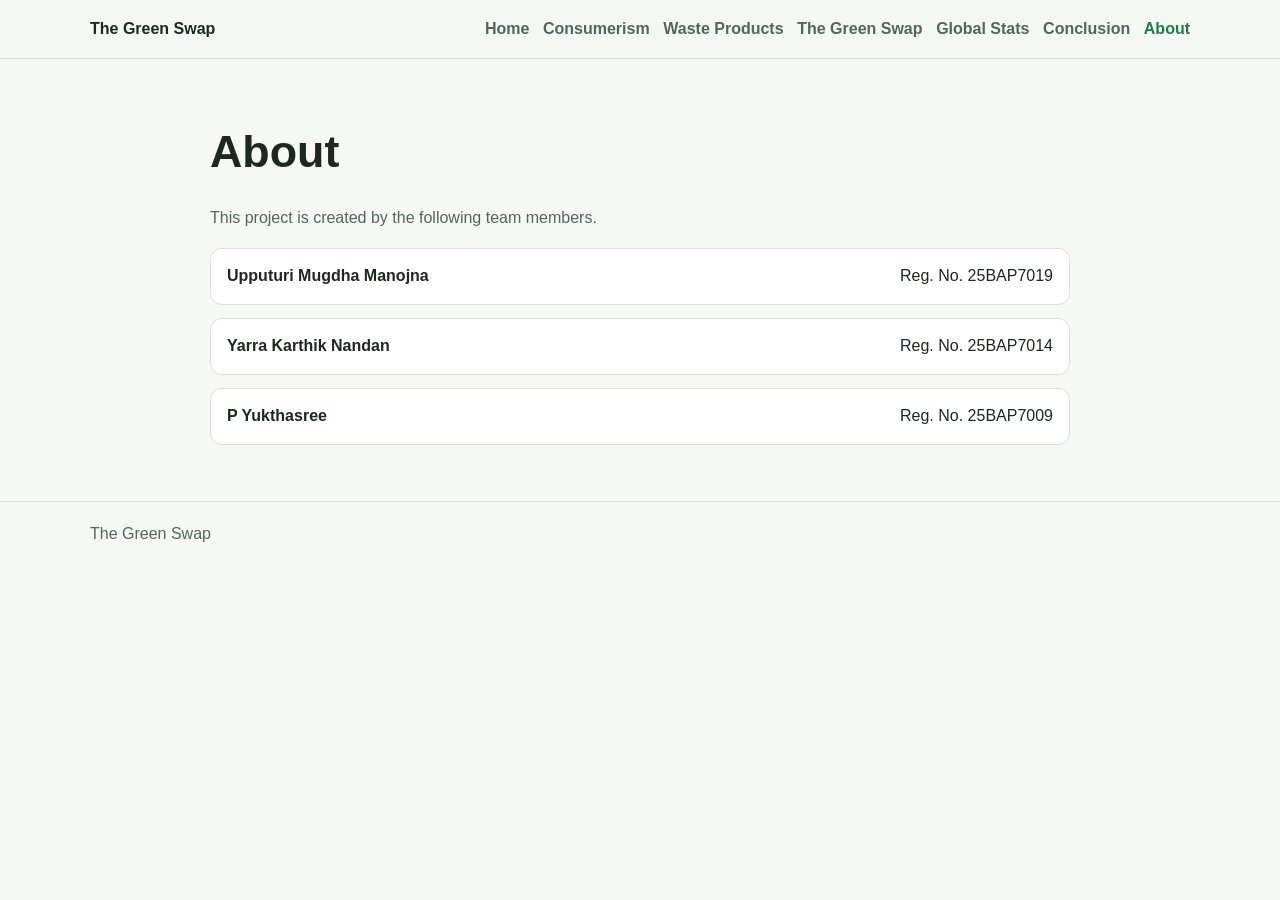
==== commit 1a750135: "Simplify page flow and add detailed content plus global stats" ====
--- a/about.html
+++ b/about.html
@@ -1,49 +1,37 @@
-<!DOCTYPE html><html lang="en"><head><meta charset="UTF-8"/><meta name="viewport" content="width=device-width, initial-scale=1.0"/><title>About</title><link rel="stylesheet" href="styles.css"/></head><body>
-<header class="site-header"><div class="container nav-wrap"><a class="brand" href="index.html">The Green Swap</a><nav class="main-nav" aria-label="Primary"><a href="index.html">Home</a><a href="consumerism.html">Consumerism</a><a href="waste-products.html">Waste Products</a><a href="green-swap.html">The Green Swap</a><a href="conclusion.html">Conclusion</a><a href="about.html" aria-current="page">About</a></nav></div></header>
-<main class="section"><div class="container"><h1>About</h1><p class="lead">This website is created by:</p><ul class="team-list"><li><strong>Upputuri Mugdha Manojna</strong><span>Reg. No. 25BAP7019</span></li><li><strong>Yarra Karthik Nandan</strong><span>Reg. No. 25BAP7014</span></li><li><strong>P Yukthasree</strong><span>Reg. No. 25BAP7009</span></li></ul></div></main>
-<footer class="site-footer"><div class="container">The Green Swap</div></footer></body></html>
 <!DOCTYPE html>
 <html lang="en">
-<head><meta charset="UTF-8" /><meta name="viewport" content="width=device-width, initial-scale=1.0" /><title>About Us</title><link rel="stylesheet" href="styles.css" /></head>
-<body>
-<header class="site-header"><div class="container nav-wrap"><a class="brand" href="index.html">The Green Swap</a><nav class="main-nav" aria-label="Primary"><a href="index.html">Home</a><a href="consumerism.html">Consumerism</a><a href="waste-products.html">Waste Products</a><a href="about.html" aria-current="page">About</a></nav></div></header>
-<main class="section"><div class="container narrow"><p class="kicker">Step 3</p><h1>About Us</h1><p class="lead">The Green Swap team created this website to explain consumerism and waste products in a simple and clear way.</p><ul class="team-list"><li><strong>Upputuri Mugdha Manojna</strong><span>Reg. No. 25BAP7019</span></li><li><strong>Yarra Karthik Nandan</strong><span>Reg. No. 25BAP7014</span></li><li><strong>P Yukthasree</strong><span>Reg. No. 25BAP7009</span></li></ul><div class="next-link"><a class="btn btn-outline" href="index.html">Back to Home</a></div></div></main>
-<footer class="site-footer"><div class="container">The Green Swap</div></footer>
-</body></html>
-<main class="section"><div class="container"><p class="kicker">ABOUT US</p><h1>Team</h1><ul class="team-list"><li><strong>Upputuri Mugdha Manojna</strong><span>Reg. No. 25BAP7019</span></li><li><strong>Yarra Karthik Nandan</strong><span>Reg. No. 25BAP7014</span></li><li><strong>P Yukthasree</strong><span>Reg. No. 25BAP7009</span></li></ul></div></main>
-<footer class="site-footer"><div class="container">The Green Swap</div></footer>
-</body></html>
 <head>
   <meta charset="UTF-8" />
   <meta name="viewport" content="width=device-width, initial-scale=1.0" />
-  <title>About Us | The Green Swap</title>
+  <title>About | The Green Swap</title>
   <link rel="stylesheet" href="styles.css" />
 </head>
 <body>
-  <header class="site-header">
-    <div class="container nav-wrap">
-      <a class="brand" href="index.html">The Green Swap</a>
-      <nav class="main-nav" aria-label="Primary navigation">
-        <a href="index.html">Home</a>
-        <a href="consumerism.html">Consumerism</a>
-        <a href="waste-products.html">Waste Products</a>
-        <a href="about.html" aria-current="page">About Us</a>
-      </nav>
-    </div>
-  </header>
-
-  <main class="section">
-    <div class="container">
-      <h1>About Us</h1>
-      <p class="lead">The Green Swap is created to educate people about consumerism and waste products through clear explanations and practical awareness.</p>
-      <ul class="team-list">
-        <li><strong>Upputuri Mugdha Manojna</strong><span>Reg. No. 25BAP7019</span></li>
-        <li><strong>Yarra Karthik Nandan</strong><span>Reg. No. 25BAP7014</span></li>
-        <li><strong>P Yukthasree</strong><span>Reg. No. 25BAP7009</span></li>
-      </ul>
-    </div>
-  </main>
-
-  <footer class="site-footer"><div class="container"><p>The Green Swap</p></div></footer>
+<header class="site-header">
+  <div class="container nav-wrap">
+    <a class="brand" href="index.html">The Green Swap</a>
+    <nav class="main-nav" aria-label="Primary">
+      <a href="index.html">Home</a>
+      <a href="consumerism.html">Consumerism</a>
+      <a href="waste-products.html">Waste Products</a>
+      <a href="green-swap.html">The Green Swap</a>
+      <a href="global-stats.html">Global Stats</a>
+      <a href="conclusion.html">Conclusion</a>
+      <a href="about.html" aria-current="page">About</a>
+    </nav>
+  </div>
+</header>
+<main class="section">
+  <div class="container content-wrap">
+    <h1>About</h1>
+    <p class="lead">This project is created by the following team members.</p>
+    <ul class="team-list">
+      <li><strong>Upputuri Mugdha Manojna</strong><span>Reg. No. 25BAP7019</span></li>
+      <li><strong>Yarra Karthik Nandan</strong><span>Reg. No. 25BAP7014</span></li>
+      <li><strong>P Yukthasree</strong><span>Reg. No. 25BAP7009</span></li>
+    </ul>
+  </div>
+</main>
+<footer class="site-footer"><div class="container">The Green Swap</div></footer>
 </body>
-</html>
+</html>
--- a/styles.css
+++ b/styles.css
@@ -1,249 +1,13 @@
-:root{--bg:#f4f8f5;--text:#1a241f;--muted:#51645a;--primary:#1f7a4c;--line:#d6e4db;--white:#fff}
-*{box-sizing:border-box}body{margin:0;font-family:Inter,Segoe UI,Arial,sans-serif;background:var(--bg);color:var(--text);line-height:1.6}
-.container{width:min(1100px,92%);margin:0 auto}.section{padding:4rem 0}
-.site-header{position:sticky;top:0;background:#f4f8f5f0;border-bottom:1px solid var(--line)}
+:root{--bg:#f5f8f5;--text:#1d2821;--muted:#52665b;--primary:#1f7a4c;--line:#d6e4db;--card:#fff}
+*{box-sizing:border-box}body{margin:0;font-family:Inter,Segoe UI,Arial,sans-serif;background:var(--bg);color:var(--text);line-height:1.65}
+.container{width:min(1100px,92%);margin:0 auto}.section{padding:3.5rem 0}
+.site-header{position:sticky;top:0;background:#f5f8f5f2;border-bottom:1px solid var(--line)}
 .nav-wrap{display:flex;justify-content:space-between;align-items:center;gap:1rem;padding:1rem 0}.brand{text-decoration:none;color:var(--text);font-weight:800}
-.main-nav{display:flex;flex-wrap:wrap;gap:.9rem}.main-nav a{text-decoration:none;color:var(--muted);font-weight:600}.main-nav a[aria-current="page"],.main-nav a:hover{color:var(--primary)}
-.two-col{display:grid;grid-template-columns:1fr 1fr;gap:2rem;align-items:center}.hero-img{width:100%;height:min(400px,55vw);object-fit:cover;border-radius:14px;border:1px solid var(--line)}
-h1{margin:0 0 .8rem;font-size:clamp(2rem,5vw,2.9rem)}.lead{color:var(--muted)}
-.btn{display:inline-block;margin-top:.8rem;background:var(--primary);color:#fff;text-decoration:none;padding:.7rem 1rem;border-radius:999px;font-weight:700}.btn-outline{background:transparent;border:1px solid var(--primary);color:var(--primary)}
-.team-list{list-style:none;padding:0;margin:1rem 0 0;display:grid;gap:.8rem}.team-list li{background:var(--white);border:1px solid var(--line);padding:.9rem 1rem;border-radius:12px;display:flex;justify-content:space-between;gap:1rem;flex-wrap:wrap}
-.site-footer{padding:1.2rem 0;border-top:1px solid var(--line);color:var(--muted)}
-@media (max-width:900px){.two-col{grid-template-columns:1fr}}
-:root{--bg:#f4f8f4;--text:#1a261f;--muted:#4f6358;--primary:#1f7a4c;--line:#d5e3da;--white:#fff}
-*{box-sizing:border-box}body{margin:0;font-family:Inter,Segoe UI,Arial,sans-serif;background:var(--bg);color:var(--text);line-height:1.6}
-.container{width:min(1080px,92%);margin:0 auto}.narrow{max-width:760px}
-.site-header{position:sticky;top:0;background:#f4f8f4f2;border-bottom:1px solid var(--line)}
-.nav-wrap{display:flex;justify-content:space-between;align-items:center;padding:1rem 0;gap:1rem}.brand{text-decoration:none;color:var(--text);font-weight:800}
-.main-nav{display:flex;gap:1rem;flex-wrap:wrap}.main-nav a{text-decoration:none;color:var(--muted);font-weight:600}.main-nav a[aria-current="page"],.main-nav a:hover{color:var(--primary)}
-.section{padding:4rem 0}.hero{padding-top:5rem}.alt{background:#eaf2ec}
-.kicker{text-transform:uppercase;letter-spacing:.08em;color:var(--primary);font-weight:700;font-size:.82rem;margin:0 0 .4rem}h1{margin:.2rem 0 1rem;font-size:clamp(2rem,5vw,2.8rem);line-height:1.2}.lead{color:var(--muted)}
-.flow-links{display:flex;gap:.8rem;flex-wrap:wrap;margin-top:1.2rem}.flow-list{padding-left:1.2rem}
-.btn{display:inline-block;background:var(--primary);color:#fff;text-decoration:none;padding:.68rem 1rem;border-radius:999px;font-weight:700}.btn-outline{background:transparent;border:1px solid var(--primary);color:var(--primary)}
-.grid-3{display:grid;grid-template-columns:repeat(3,minmax(0,1fr));gap:1rem}.card{margin-top:1rem;background:var(--white);border:1px solid var(--line);border-radius:12px;padding:1rem}
-.team-list{list-style:none;padding:0;margin:1rem 0 0;display:grid;gap:.8rem}.team-list li{background:var(--white);border:1px solid var(--line);border-radius:12px;padding:.9rem 1rem;display:flex;justify-content:space-between;gap:1rem;flex-wrap:wrap}
-.next-link{margin-top:1.1rem}.site-footer{padding:1.3rem 0;border-top:1px solid var(--line);color:var(--muted)}
-@media (max-width:900px){.grid-3{grid-template-columns:1fr}}
-:root{--bg:#f4f8f4;--text:#18261f;--muted:#486357;--primary:#1f7a4c;--line:#cfe0d5;--white:#fff}
-*{box-sizing:border-box}body{margin:0;font-family:Inter,Segoe UI,Arial,sans-serif;background:var(--bg);color:var(--text);line-height:1.6}
-.container{width:min(1120px,92%);margin:0 auto}
-.site-header{position:sticky;top:0;background:#f4f8f4f2;border-bottom:1px solid var(--line);backdrop-filter:blur(8px)}
-.nav-wrap{display:flex;justify-content:space-between;align-items:center;padding:1rem 0;gap:1rem}.brand{text-decoration:none;color:var(--text);font-weight:800}
-.main-nav{display:flex;gap:1rem;flex-wrap:wrap}.main-nav a{text-decoration:none;color:var(--muted);font-weight:600}.main-nav a[aria-current="page"],.main-nav a:hover{color:var(--primary)}
-.section{padding:4.5rem 0}.alt{background:#e9f2eb}
-.two-col{display:grid;grid-template-columns:1.1fr .9fr;gap:2rem;align-items:center}
-.kicker{text-transform:uppercase;letter-spacing:.08em;color:var(--primary);font-weight:700;font-size:.82rem;margin:0 0 .6rem}
-h1{font-size:clamp(2rem,5vw,3rem);line-height:1.18;margin:0}.lead{color:var(--muted);max-width:60ch}
-.hero-img{width:100%;height:min(420px,60vw);object-fit:cover;border-radius:18px;border:1px solid var(--line)}
-.btn{display:inline-block;margin-top:1rem;background:var(--primary);color:#fff;text-decoration:none;padding:.7rem 1.1rem;border-radius:999px;font-weight:700}
-.grid-3{display:grid;grid-template-columns:repeat(3,minmax(0,1fr));gap:1rem}.card{background:var(--white);border:1px solid var(--line);border-radius:14px;padding:1rem}
-.team-list{list-style:none;padding:0;margin:1rem 0 0;display:grid;gap:.8rem}.team-list li{background:#fff;border:1px solid var(--line);border-radius:12px;padding:1rem;display:flex;justify-content:space-between;gap:1rem;flex-wrap:wrap}
-.site-footer{padding:1.4rem 0;border-top:1px solid var(--line);color:var(--muted)}
-@media (max-width:900px){.two-col,.grid-3{grid-template-columns:1fr}}
-:root {
-  --bg: #f4f8f5;
-  --surface: #ffffff;
-  --surface-alt: #eaf3ec;
-  --text: #1a2420;
-  --muted: #4e635a;
-  --line: #d6e4da;
-  --primary: #1f7a4c;
-  --primary-dark: #175f3b;
-  --shadow: 0 14px 30px rgba(15, 38, 26, 0.08);
-}
-
-* { box-sizing: border-box; }
-
-html { scroll-behavior: smooth; }
-
-body {
-  margin: 0;
-  font-family: Inter, "Segoe UI", Roboto, Arial, sans-serif;
-  color: var(--text);
-  background: linear-gradient(180deg, #f5faf6 0%, #eef6ef 100%);
-  line-height: 1.6;
-}
-
-.container {
-  width: min(1100px, 92%);
-  margin: 0 auto;
-}
-
-.site-header {
-  position: sticky;
-  top: 0;
-  backdrop-filter: blur(8px);
-  background: rgba(245, 250, 246, 0.85);
-  border-bottom: 1px solid var(--line);
-  z-index: 10;
-}
-
-.nav-wrap {
-  display: flex;
-  justify-content: space-between;
-  align-items: center;
-  padding: 0.9rem 0;
-}
-
-.brand {
-  text-decoration: none;
-  color: var(--text);
-  font-weight: 700;
-  font-size: 1.1rem;
-  letter-spacing: 0.01em;
-}
-
-.main-nav {
-  display: flex;
-  gap: 1.2rem;
-}
-
-.main-nav a {
-  color: var(--muted);
-  text-decoration: none;
-  font-weight: 500;
-}
-
-.main-nav a:hover,
-.main-nav a:focus-visible {
-  color: var(--primary);
-}
-
-.section { padding: 5rem 0; }
-.section-alt { background: var(--surface-alt); }
-
-.hero-grid {
-  display: grid;
-  grid-template-columns: 1.2fr 0.8fr;
-  gap: 2rem;
-  align-items: start;
-}
-
-.eyebrow {
-  color: var(--primary);
-  font-weight: 600;
-  text-transform: uppercase;
-  letter-spacing: 0.08em;
-  margin-bottom: 0.8rem;
-  font-size: 0.8rem;
-}
-
-h1 {
-  margin: 0;
-  font-size: clamp(2rem, 5vw, 3.2rem);
-  line-height: 1.2;
-}
-
-h2 { font-size: clamp(1.5rem, 4vw, 2rem); margin-top: 0; }
-
-.lead {
-  margin-top: 1rem;
-  color: var(--muted);
-  max-width: 60ch;
-}
-
-.hero-actions {
-  margin-top: 1.7rem;
-  display: flex;
-  gap: 0.8rem;
-  flex-wrap: wrap;
-}
-
-.btn {
-  border-radius: 999px;
-  text-decoration: none;
-  padding: 0.7rem 1.1rem;
-  font-weight: 600;
-  border: 1px solid transparent;
-}
-
-.btn-primary {
-  color: #fff;
-  background: var(--primary);
-}
-
-.btn-primary:hover,
-.btn-primary:focus-visible { background: var(--primary-dark); }
-
-.btn-secondary {
-  color: var(--primary);
-  border-color: var(--primary);
-  background: transparent;
-}
-
-.stat-panel {
-  background: var(--surface);
-  border: 1px solid var(--line);
-  border-radius: 16px;
-  padding: 1.5rem;
-  box-shadow: var(--shadow);
-}
-
-.stat-panel h2 {
-  font-size: 1.2rem;
-  margin-bottom: 1rem;
-}
-
-.stat-panel dl {
-  margin: 0;
-  display: grid;
-  gap: 1rem;
-}
-
-.stat-panel dt { font-weight: 700; margin-bottom: 0.25rem; }
-.stat-panel dd { margin: 0; color: var(--muted); }
-
-.cards {
-  display: grid;
-  grid-template-columns: repeat(3, minmax(0, 1fr));
-  gap: 1rem;
-}
-
-.card {
-  background: var(--surface);
-  border: 1px solid var(--line);
-  border-radius: 14px;
-  padding: 1rem;
-}
-
-.card h3 { margin-top: 0; font-size: 1.05rem; }
-.card p { color: var(--muted); margin-bottom: 0; }
-
-.about-intro { color: var(--muted); }
-
-.team-list {
-  list-style: none;
-  padding: 0;
-  margin: 1rem 0 0;
-  display: grid;
-  gap: 0.8rem;
-}
-
-.team-list li {
-  display: flex;
-  flex-wrap: wrap;
-  justify-content: space-between;
-  gap: 0.4rem 1rem;
-  padding: 0.9rem 1rem;
-  border: 1px solid var(--line);
-  border-radius: 12px;
-  background: var(--surface);
-}
-
-.team-list span { color: var(--muted); }
-
-.site-footer {
-  border-top: 1px solid var(--line);
-  padding: 1.5rem 0;
-  color: var(--muted);
-  background: #f2f7f3;
-}
-
-@media (max-width: 900px) {
-  .hero-grid,
-  .cards { grid-template-columns: 1fr; }
-
-  .main-nav { display: none; }
-
-  .section { padding: 4rem 0; }
-}
+.main-nav{display:flex;flex-wrap:wrap;gap:.85rem}.main-nav a{text-decoration:none;color:var(--muted);font-weight:600}.main-nav a[aria-current="page"],.main-nav a:hover{color:var(--primary)}
+.content-wrap{max-width:860px}.hero-img{width:100%;margin-top:1rem;border:1px solid var(--line);border-radius:14px;max-height:420px;object-fit:cover}
+h1{font-size:clamp(2rem,5vw,2.8rem);margin:0 0 .7rem}h2{margin:1.2rem 0 .5rem}.lead{color:var(--muted)}
+ul{padding-left:1.2rem}
+.stats-grid{display:grid;grid-template-columns:repeat(2,minmax(0,1fr));gap:1rem;margin-top:1rem}.card{background:var(--card);border:1px solid var(--line);border-radius:12px;padding:1rem}.card h2{margin-top:0;color:var(--primary)}
+.team-list{list-style:none;padding:0;margin:1rem 0 0;display:grid;gap:.8rem}.team-list li{background:var(--card);border:1px solid var(--line);border-radius:12px;padding:.9rem 1rem;display:flex;justify-content:space-between;flex-wrap:wrap;gap:.7rem}
+.source-note{font-size:.95rem;color:var(--muted);margin-top:1rem}.site-footer{padding:1.2rem 0;border-top:1px solid var(--line);color:var(--muted)}
+@media (max-width:900px){.stats-grid{grid-template-columns:1fr}}
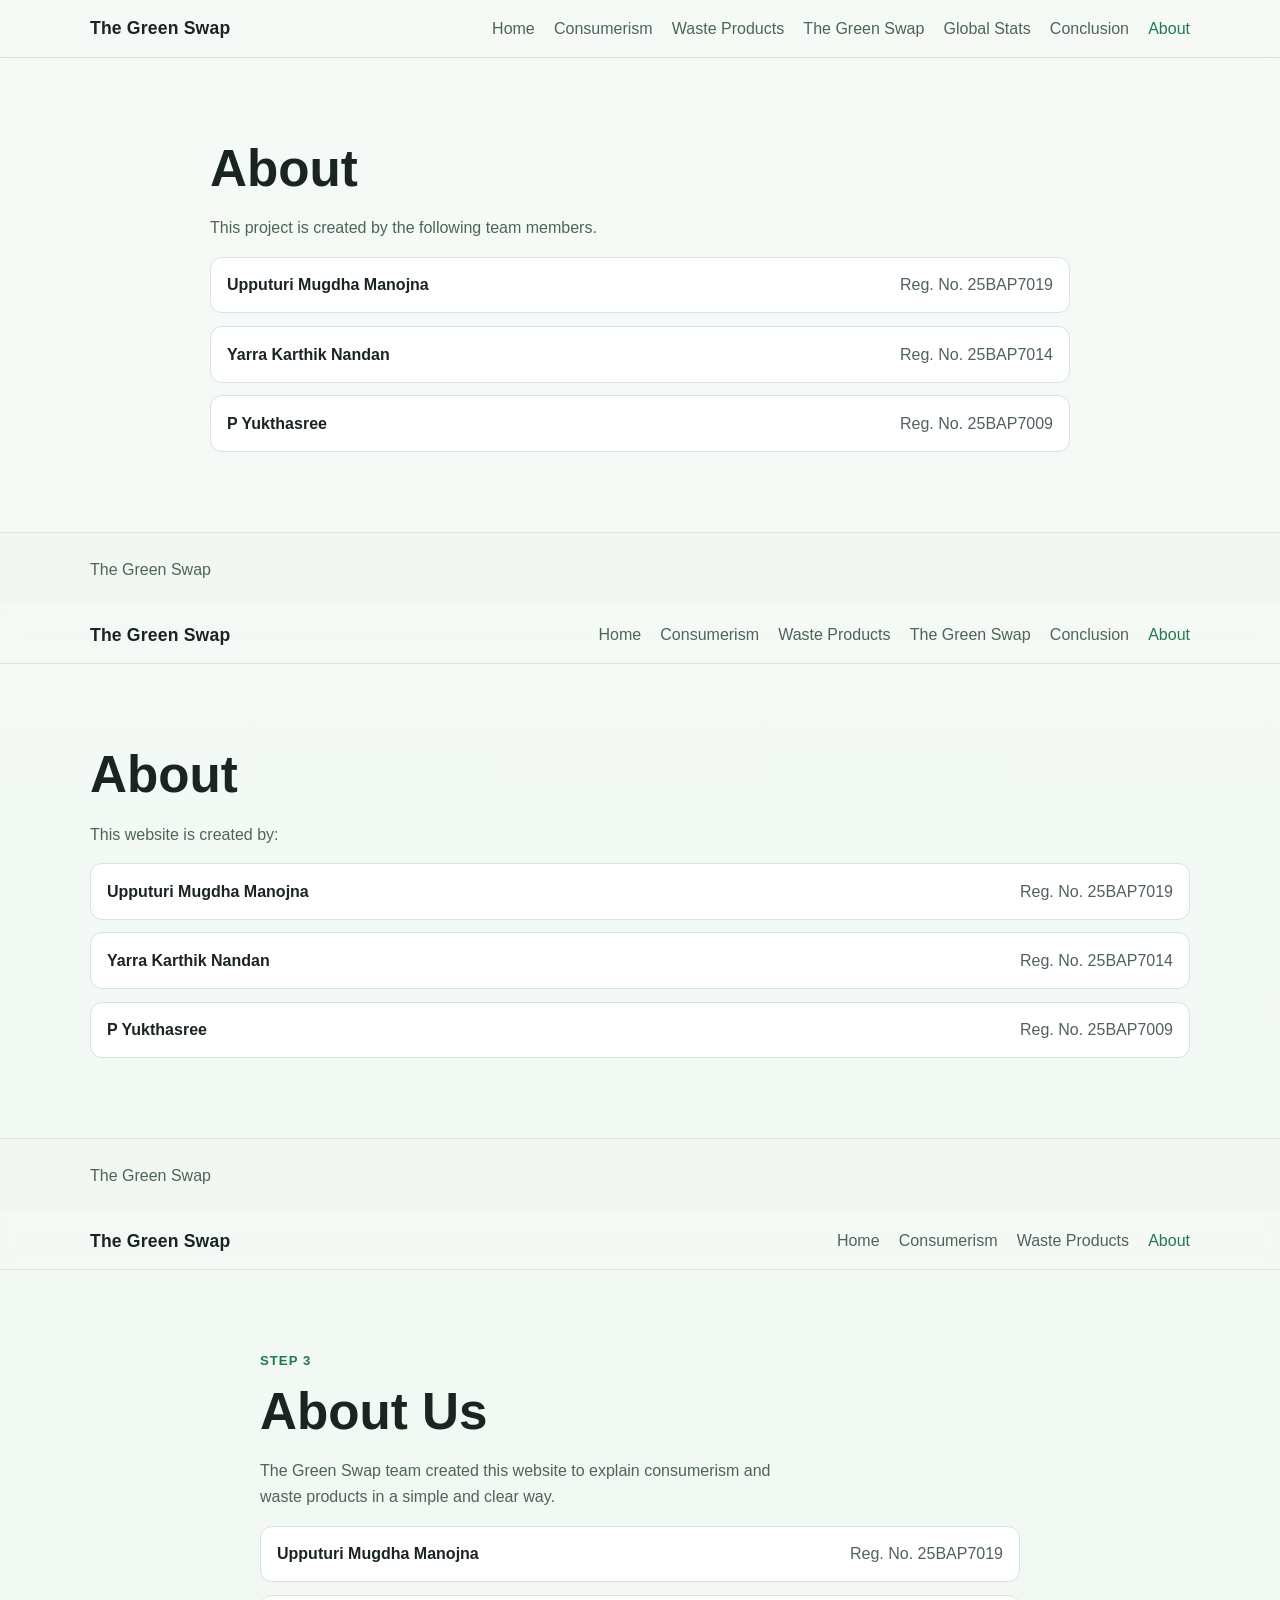
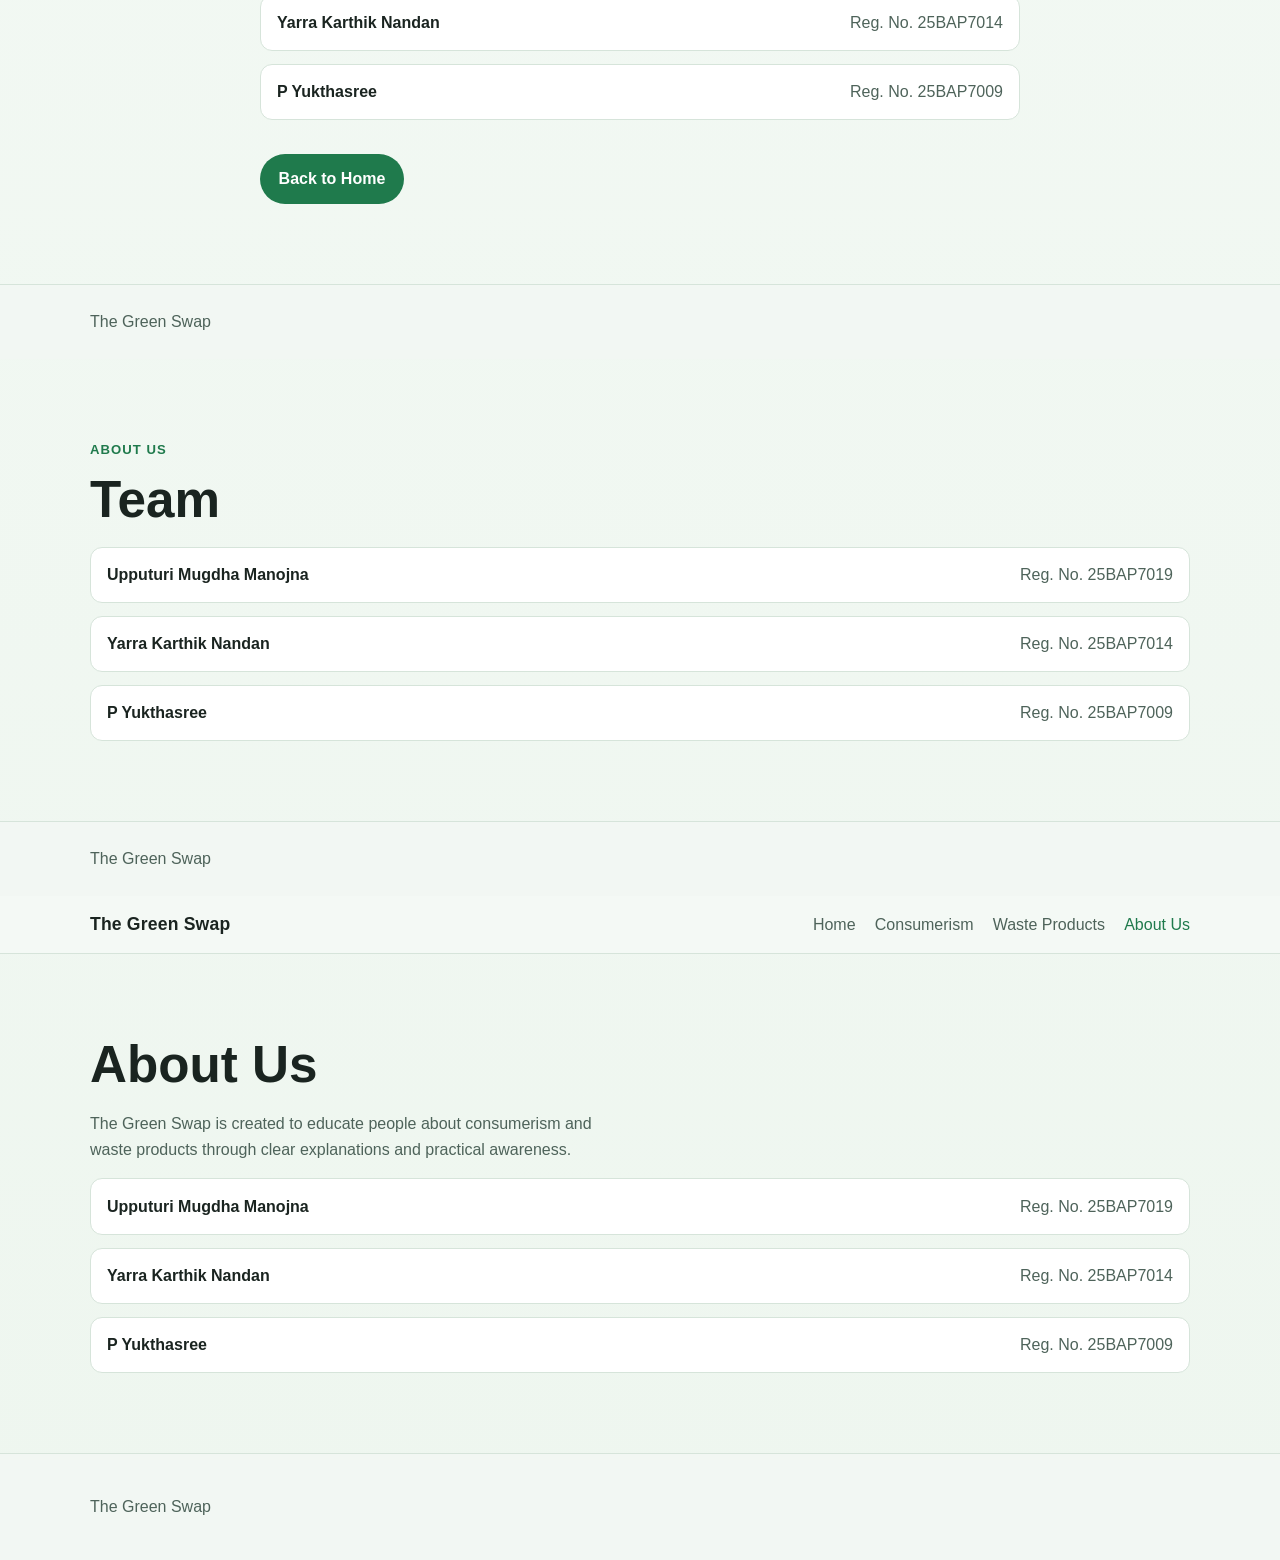
==== commit 9cf65abb: "Merge branch 'main' into codex/create-professional-website-for-the-green-swap-nps2cm" ====
--- a/about.html
+++ b/about.html
@@ -34,4 +34,53 @@
 </main>
 <footer class="site-footer"><div class="container">The Green Swap</div></footer>
 </body>
-</html>+</html>
+<!DOCTYPE html><html lang="en"><head><meta charset="UTF-8"/><meta name="viewport" content="width=device-width, initial-scale=1.0"/><title>About</title><link rel="stylesheet" href="styles.css"/></head><body>
+<header class="site-header"><div class="container nav-wrap"><a class="brand" href="index.html">The Green Swap</a><nav class="main-nav" aria-label="Primary"><a href="index.html">Home</a><a href="consumerism.html">Consumerism</a><a href="waste-products.html">Waste Products</a><a href="green-swap.html">The Green Swap</a><a href="conclusion.html">Conclusion</a><a href="about.html" aria-current="page">About</a></nav></div></header>
+<main class="section"><div class="container"><h1>About</h1><p class="lead">This website is created by:</p><ul class="team-list"><li><strong>Upputuri Mugdha Manojna</strong><span>Reg. No. 25BAP7019</span></li><li><strong>Yarra Karthik Nandan</strong><span>Reg. No. 25BAP7014</span></li><li><strong>P Yukthasree</strong><span>Reg. No. 25BAP7009</span></li></ul></div></main>
+<footer class="site-footer"><div class="container">The Green Swap</div></footer></body></html>
+<!DOCTYPE html>
+<html lang="en">
+<head><meta charset="UTF-8" /><meta name="viewport" content="width=device-width, initial-scale=1.0" /><title>About Us</title><link rel="stylesheet" href="styles.css" /></head>
+<body>
+<header class="site-header"><div class="container nav-wrap"><a class="brand" href="index.html">The Green Swap</a><nav class="main-nav" aria-label="Primary"><a href="index.html">Home</a><a href="consumerism.html">Consumerism</a><a href="waste-products.html">Waste Products</a><a href="about.html" aria-current="page">About</a></nav></div></header>
+<main class="section"><div class="container narrow"><p class="kicker">Step 3</p><h1>About Us</h1><p class="lead">The Green Swap team created this website to explain consumerism and waste products in a simple and clear way.</p><ul class="team-list"><li><strong>Upputuri Mugdha Manojna</strong><span>Reg. No. 25BAP7019</span></li><li><strong>Yarra Karthik Nandan</strong><span>Reg. No. 25BAP7014</span></li><li><strong>P Yukthasree</strong><span>Reg. No. 25BAP7009</span></li></ul><div class="next-link"><a class="btn btn-outline" href="index.html">Back to Home</a></div></div></main>
+<footer class="site-footer"><div class="container">The Green Swap</div></footer>
+</body></html>
+<main class="section"><div class="container"><p class="kicker">ABOUT US</p><h1>Team</h1><ul class="team-list"><li><strong>Upputuri Mugdha Manojna</strong><span>Reg. No. 25BAP7019</span></li><li><strong>Yarra Karthik Nandan</strong><span>Reg. No. 25BAP7014</span></li><li><strong>P Yukthasree</strong><span>Reg. No. 25BAP7009</span></li></ul></div></main>
+<footer class="site-footer"><div class="container">The Green Swap</div></footer>
+</body></html>
+<head>
+  <meta charset="UTF-8" />
+  <meta name="viewport" content="width=device-width, initial-scale=1.0" />
+  <title>About Us | The Green Swap</title>
+  <link rel="stylesheet" href="styles.css" />
+</head>
+<body>
+  <header class="site-header">
+    <div class="container nav-wrap">
+      <a class="brand" href="index.html">The Green Swap</a>
+      <nav class="main-nav" aria-label="Primary navigation">
+        <a href="index.html">Home</a>
+        <a href="consumerism.html">Consumerism</a>
+        <a href="waste-products.html">Waste Products</a>
+        <a href="about.html" aria-current="page">About Us</a>
+      </nav>
+    </div>
+  </header>
+
+  <main class="section">
+    <div class="container">
+      <h1>About Us</h1>
+      <p class="lead">The Green Swap is created to educate people about consumerism and waste products through clear explanations and practical awareness.</p>
+      <ul class="team-list">
+        <li><strong>Upputuri Mugdha Manojna</strong><span>Reg. No. 25BAP7019</span></li>
+        <li><strong>Yarra Karthik Nandan</strong><span>Reg. No. 25BAP7014</span></li>
+        <li><strong>P Yukthasree</strong><span>Reg. No. 25BAP7009</span></li>
+      </ul>
+    </div>
+  </main>
+
+  <footer class="site-footer"><div class="container"><p>The Green Swap</p></div></footer>
+</body>
+</html>
--- a/styles.css
+++ b/styles.css
@@ -11,3 +11,252 @@
 .team-list{list-style:none;padding:0;margin:1rem 0 0;display:grid;gap:.8rem}.team-list li{background:var(--card);border:1px solid var(--line);border-radius:12px;padding:.9rem 1rem;display:flex;justify-content:space-between;flex-wrap:wrap;gap:.7rem}
 .source-note{font-size:.95rem;color:var(--muted);margin-top:1rem}.site-footer{padding:1.2rem 0;border-top:1px solid var(--line);color:var(--muted)}
 @media (max-width:900px){.stats-grid{grid-template-columns:1fr}}
+:root{--bg:#f4f8f5;--text:#1a241f;--muted:#51645a;--primary:#1f7a4c;--line:#d6e4db;--white:#fff}
+*{box-sizing:border-box}body{margin:0;font-family:Inter,Segoe UI,Arial,sans-serif;background:var(--bg);color:var(--text);line-height:1.6}
+.container{width:min(1100px,92%);margin:0 auto}.section{padding:4rem 0}
+.site-header{position:sticky;top:0;background:#f4f8f5f0;border-bottom:1px solid var(--line)}
+.nav-wrap{display:flex;justify-content:space-between;align-items:center;gap:1rem;padding:1rem 0}.brand{text-decoration:none;color:var(--text);font-weight:800}
+.main-nav{display:flex;flex-wrap:wrap;gap:.9rem}.main-nav a{text-decoration:none;color:var(--muted);font-weight:600}.main-nav a[aria-current="page"],.main-nav a:hover{color:var(--primary)}
+.two-col{display:grid;grid-template-columns:1fr 1fr;gap:2rem;align-items:center}.hero-img{width:100%;height:min(400px,55vw);object-fit:cover;border-radius:14px;border:1px solid var(--line)}
+h1{margin:0 0 .8rem;font-size:clamp(2rem,5vw,2.9rem)}.lead{color:var(--muted)}
+.btn{display:inline-block;margin-top:.8rem;background:var(--primary);color:#fff;text-decoration:none;padding:.7rem 1rem;border-radius:999px;font-weight:700}.btn-outline{background:transparent;border:1px solid var(--primary);color:var(--primary)}
+.team-list{list-style:none;padding:0;margin:1rem 0 0;display:grid;gap:.8rem}.team-list li{background:var(--white);border:1px solid var(--line);padding:.9rem 1rem;border-radius:12px;display:flex;justify-content:space-between;gap:1rem;flex-wrap:wrap}
+.site-footer{padding:1.2rem 0;border-top:1px solid var(--line);color:var(--muted)}
+@media (max-width:900px){.two-col{grid-template-columns:1fr}}
+:root{--bg:#f4f8f4;--text:#1a261f;--muted:#4f6358;--primary:#1f7a4c;--line:#d5e3da;--white:#fff}
+*{box-sizing:border-box}body{margin:0;font-family:Inter,Segoe UI,Arial,sans-serif;background:var(--bg);color:var(--text);line-height:1.6}
+.container{width:min(1080px,92%);margin:0 auto}.narrow{max-width:760px}
+.site-header{position:sticky;top:0;background:#f4f8f4f2;border-bottom:1px solid var(--line)}
+.nav-wrap{display:flex;justify-content:space-between;align-items:center;padding:1rem 0;gap:1rem}.brand{text-decoration:none;color:var(--text);font-weight:800}
+.main-nav{display:flex;gap:1rem;flex-wrap:wrap}.main-nav a{text-decoration:none;color:var(--muted);font-weight:600}.main-nav a[aria-current="page"],.main-nav a:hover{color:var(--primary)}
+.section{padding:4rem 0}.hero{padding-top:5rem}.alt{background:#eaf2ec}
+.kicker{text-transform:uppercase;letter-spacing:.08em;color:var(--primary);font-weight:700;font-size:.82rem;margin:0 0 .4rem}h1{margin:.2rem 0 1rem;font-size:clamp(2rem,5vw,2.8rem);line-height:1.2}.lead{color:var(--muted)}
+.flow-links{display:flex;gap:.8rem;flex-wrap:wrap;margin-top:1.2rem}.flow-list{padding-left:1.2rem}
+.btn{display:inline-block;background:var(--primary);color:#fff;text-decoration:none;padding:.68rem 1rem;border-radius:999px;font-weight:700}.btn-outline{background:transparent;border:1px solid var(--primary);color:var(--primary)}
+.grid-3{display:grid;grid-template-columns:repeat(3,minmax(0,1fr));gap:1rem}.card{margin-top:1rem;background:var(--white);border:1px solid var(--line);border-radius:12px;padding:1rem}
+.team-list{list-style:none;padding:0;margin:1rem 0 0;display:grid;gap:.8rem}.team-list li{background:var(--white);border:1px solid var(--line);border-radius:12px;padding:.9rem 1rem;display:flex;justify-content:space-between;gap:1rem;flex-wrap:wrap}
+.next-link{margin-top:1.1rem}.site-footer{padding:1.3rem 0;border-top:1px solid var(--line);color:var(--muted)}
+@media (max-width:900px){.grid-3{grid-template-columns:1fr}}
+:root{--bg:#f4f8f4;--text:#18261f;--muted:#486357;--primary:#1f7a4c;--line:#cfe0d5;--white:#fff}
+*{box-sizing:border-box}body{margin:0;font-family:Inter,Segoe UI,Arial,sans-serif;background:var(--bg);color:var(--text);line-height:1.6}
+.container{width:min(1120px,92%);margin:0 auto}
+.site-header{position:sticky;top:0;background:#f4f8f4f2;border-bottom:1px solid var(--line);backdrop-filter:blur(8px)}
+.nav-wrap{display:flex;justify-content:space-between;align-items:center;padding:1rem 0;gap:1rem}.brand{text-decoration:none;color:var(--text);font-weight:800}
+.main-nav{display:flex;gap:1rem;flex-wrap:wrap}.main-nav a{text-decoration:none;color:var(--muted);font-weight:600}.main-nav a[aria-current="page"],.main-nav a:hover{color:var(--primary)}
+.section{padding:4.5rem 0}.alt{background:#e9f2eb}
+.two-col{display:grid;grid-template-columns:1.1fr .9fr;gap:2rem;align-items:center}
+.kicker{text-transform:uppercase;letter-spacing:.08em;color:var(--primary);font-weight:700;font-size:.82rem;margin:0 0 .6rem}
+h1{font-size:clamp(2rem,5vw,3rem);line-height:1.18;margin:0}.lead{color:var(--muted);max-width:60ch}
+.hero-img{width:100%;height:min(420px,60vw);object-fit:cover;border-radius:18px;border:1px solid var(--line)}
+.btn{display:inline-block;margin-top:1rem;background:var(--primary);color:#fff;text-decoration:none;padding:.7rem 1.1rem;border-radius:999px;font-weight:700}
+.grid-3{display:grid;grid-template-columns:repeat(3,minmax(0,1fr));gap:1rem}.card{background:var(--white);border:1px solid var(--line);border-radius:14px;padding:1rem}
+.team-list{list-style:none;padding:0;margin:1rem 0 0;display:grid;gap:.8rem}.team-list li{background:#fff;border:1px solid var(--line);border-radius:12px;padding:1rem;display:flex;justify-content:space-between;gap:1rem;flex-wrap:wrap}
+.site-footer{padding:1.4rem 0;border-top:1px solid var(--line);color:var(--muted)}
+@media (max-width:900px){.two-col,.grid-3{grid-template-columns:1fr}}
+:root {
+  --bg: #f4f8f5;
+  --surface: #ffffff;
+  --surface-alt: #eaf3ec;
+  --text: #1a2420;
+  --muted: #4e635a;
+  --line: #d6e4da;
+  --primary: #1f7a4c;
+  --primary-dark: #175f3b;
+  --shadow: 0 14px 30px rgba(15, 38, 26, 0.08);
+}
+
+* { box-sizing: border-box; }
+
+html { scroll-behavior: smooth; }
+
+body {
+  margin: 0;
+  font-family: Inter, "Segoe UI", Roboto, Arial, sans-serif;
+  color: var(--text);
+  background: linear-gradient(180deg, #f5faf6 0%, #eef6ef 100%);
+  line-height: 1.6;
+}
+
+.container {
+  width: min(1100px, 92%);
+  margin: 0 auto;
+}
+
+.site-header {
+  position: sticky;
+  top: 0;
+  backdrop-filter: blur(8px);
+  background: rgba(245, 250, 246, 0.85);
+  border-bottom: 1px solid var(--line);
+  z-index: 10;
+}
+
+.nav-wrap {
+  display: flex;
+  justify-content: space-between;
+  align-items: center;
+  padding: 0.9rem 0;
+}
+
+.brand {
+  text-decoration: none;
+  color: var(--text);
+  font-weight: 700;
+  font-size: 1.1rem;
+  letter-spacing: 0.01em;
+}
+
+.main-nav {
+  display: flex;
+  gap: 1.2rem;
+}
+
+.main-nav a {
+  color: var(--muted);
+  text-decoration: none;
+  font-weight: 500;
+}
+
+.main-nav a:hover,
+.main-nav a:focus-visible {
+  color: var(--primary);
+}
+
+.section { padding: 5rem 0; }
+.section-alt { background: var(--surface-alt); }
+
+.hero-grid {
+  display: grid;
+  grid-template-columns: 1.2fr 0.8fr;
+  gap: 2rem;
+  align-items: start;
+}
+
+.eyebrow {
+  color: var(--primary);
+  font-weight: 600;
+  text-transform: uppercase;
+  letter-spacing: 0.08em;
+  margin-bottom: 0.8rem;
+  font-size: 0.8rem;
+}
+
+h1 {
+  margin: 0;
+  font-size: clamp(2rem, 5vw, 3.2rem);
+  line-height: 1.2;
+}
+
+h2 { font-size: clamp(1.5rem, 4vw, 2rem); margin-top: 0; }
+
+.lead {
+  margin-top: 1rem;
+  color: var(--muted);
+  max-width: 60ch;
+}
+
+.hero-actions {
+  margin-top: 1.7rem;
+  display: flex;
+  gap: 0.8rem;
+  flex-wrap: wrap;
+}
+
+.btn {
+  border-radius: 999px;
+  text-decoration: none;
+  padding: 0.7rem 1.1rem;
+  font-weight: 600;
+  border: 1px solid transparent;
+}
+
+.btn-primary {
+  color: #fff;
+  background: var(--primary);
+}
+
+.btn-primary:hover,
+.btn-primary:focus-visible { background: var(--primary-dark); }
+
+.btn-secondary {
+  color: var(--primary);
+  border-color: var(--primary);
+  background: transparent;
+}
+
+.stat-panel {
+  background: var(--surface);
+  border: 1px solid var(--line);
+  border-radius: 16px;
+  padding: 1.5rem;
+  box-shadow: var(--shadow);
+}
+
+.stat-panel h2 {
+  font-size: 1.2rem;
+  margin-bottom: 1rem;
+}
+
+.stat-panel dl {
+  margin: 0;
+  display: grid;
+  gap: 1rem;
+}
+
+.stat-panel dt { font-weight: 700; margin-bottom: 0.25rem; }
+.stat-panel dd { margin: 0; color: var(--muted); }
+
+.cards {
+  display: grid;
+  grid-template-columns: repeat(3, minmax(0, 1fr));
+  gap: 1rem;
+}
+
+.card {
+  background: var(--surface);
+  border: 1px solid var(--line);
+  border-radius: 14px;
+  padding: 1rem;
+}
+
+.card h3 { margin-top: 0; font-size: 1.05rem; }
+.card p { color: var(--muted); margin-bottom: 0; }
+
+.about-intro { color: var(--muted); }
+
+.team-list {
+  list-style: none;
+  padding: 0;
+  margin: 1rem 0 0;
+  display: grid;
+  gap: 0.8rem;
+}
+
+.team-list li {
+  display: flex;
+  flex-wrap: wrap;
+  justify-content: space-between;
+  gap: 0.4rem 1rem;
+  padding: 0.9rem 1rem;
+  border: 1px solid var(--line);
+  border-radius: 12px;
+  background: var(--surface);
+}
+
+.team-list span { color: var(--muted); }
+
+.site-footer {
+  border-top: 1px solid var(--line);
+  padding: 1.5rem 0;
+  color: var(--muted);
+  background: #f2f7f3;
+}
+
+@media (max-width: 900px) {
+  .hero-grid,
+  .cards { grid-template-columns: 1fr; }
+
+  .main-nav { display: none; }
+
+  .section { padding: 4rem 0; }
+}
--- a/styles.css
+++ b/styles.css
@@ -11,3 +11,252 @@
 .team-list{list-style:none;padding:0;margin:1rem 0 0;display:grid;gap:.8rem}.team-list li{background:var(--card);border:1px solid var(--line);border-radius:12px;padding:.9rem 1rem;display:flex;justify-content:space-between;flex-wrap:wrap;gap:.7rem}
 .source-note{font-size:.95rem;color:var(--muted);margin-top:1rem}.site-footer{padding:1.2rem 0;border-top:1px solid var(--line);color:var(--muted)}
 @media (max-width:900px){.stats-grid{grid-template-columns:1fr}}
+:root{--bg:#f4f8f5;--text:#1a241f;--muted:#51645a;--primary:#1f7a4c;--line:#d6e4db;--white:#fff}
+*{box-sizing:border-box}body{margin:0;font-family:Inter,Segoe UI,Arial,sans-serif;background:var(--bg);color:var(--text);line-height:1.6}
+.container{width:min(1100px,92%);margin:0 auto}.section{padding:4rem 0}
+.site-header{position:sticky;top:0;background:#f4f8f5f0;border-bottom:1px solid var(--line)}
+.nav-wrap{display:flex;justify-content:space-between;align-items:center;gap:1rem;padding:1rem 0}.brand{text-decoration:none;color:var(--text);font-weight:800}
+.main-nav{display:flex;flex-wrap:wrap;gap:.9rem}.main-nav a{text-decoration:none;color:var(--muted);font-weight:600}.main-nav a[aria-current="page"],.main-nav a:hover{color:var(--primary)}
+.two-col{display:grid;grid-template-columns:1fr 1fr;gap:2rem;align-items:center}.hero-img{width:100%;height:min(400px,55vw);object-fit:cover;border-radius:14px;border:1px solid var(--line)}
+h1{margin:0 0 .8rem;font-size:clamp(2rem,5vw,2.9rem)}.lead{color:var(--muted)}
+.btn{display:inline-block;margin-top:.8rem;background:var(--primary);color:#fff;text-decoration:none;padding:.7rem 1rem;border-radius:999px;font-weight:700}.btn-outline{background:transparent;border:1px solid var(--primary);color:var(--primary)}
+.team-list{list-style:none;padding:0;margin:1rem 0 0;display:grid;gap:.8rem}.team-list li{background:var(--white);border:1px solid var(--line);padding:.9rem 1rem;border-radius:12px;display:flex;justify-content:space-between;gap:1rem;flex-wrap:wrap}
+.site-footer{padding:1.2rem 0;border-top:1px solid var(--line);color:var(--muted)}
+@media (max-width:900px){.two-col{grid-template-columns:1fr}}
+:root{--bg:#f4f8f4;--text:#1a261f;--muted:#4f6358;--primary:#1f7a4c;--line:#d5e3da;--white:#fff}
+*{box-sizing:border-box}body{margin:0;font-family:Inter,Segoe UI,Arial,sans-serif;background:var(--bg);color:var(--text);line-height:1.6}
+.container{width:min(1080px,92%);margin:0 auto}.narrow{max-width:760px}
+.site-header{position:sticky;top:0;background:#f4f8f4f2;border-bottom:1px solid var(--line)}
+.nav-wrap{display:flex;justify-content:space-between;align-items:center;padding:1rem 0;gap:1rem}.brand{text-decoration:none;color:var(--text);font-weight:800}
+.main-nav{display:flex;gap:1rem;flex-wrap:wrap}.main-nav a{text-decoration:none;color:var(--muted);font-weight:600}.main-nav a[aria-current="page"],.main-nav a:hover{color:var(--primary)}
+.section{padding:4rem 0}.hero{padding-top:5rem}.alt{background:#eaf2ec}
+.kicker{text-transform:uppercase;letter-spacing:.08em;color:var(--primary);font-weight:700;font-size:.82rem;margin:0 0 .4rem}h1{margin:.2rem 0 1rem;font-size:clamp(2rem,5vw,2.8rem);line-height:1.2}.lead{color:var(--muted)}
+.flow-links{display:flex;gap:.8rem;flex-wrap:wrap;margin-top:1.2rem}.flow-list{padding-left:1.2rem}
+.btn{display:inline-block;background:var(--primary);color:#fff;text-decoration:none;padding:.68rem 1rem;border-radius:999px;font-weight:700}.btn-outline{background:transparent;border:1px solid var(--primary);color:var(--primary)}
+.grid-3{display:grid;grid-template-columns:repeat(3,minmax(0,1fr));gap:1rem}.card{margin-top:1rem;background:var(--white);border:1px solid var(--line);border-radius:12px;padding:1rem}
+.team-list{list-style:none;padding:0;margin:1rem 0 0;display:grid;gap:.8rem}.team-list li{background:var(--white);border:1px solid var(--line);border-radius:12px;padding:.9rem 1rem;display:flex;justify-content:space-between;gap:1rem;flex-wrap:wrap}
+.next-link{margin-top:1.1rem}.site-footer{padding:1.3rem 0;border-top:1px solid var(--line);color:var(--muted)}
+@media (max-width:900px){.grid-3{grid-template-columns:1fr}}
+:root{--bg:#f4f8f4;--text:#18261f;--muted:#486357;--primary:#1f7a4c;--line:#cfe0d5;--white:#fff}
+*{box-sizing:border-box}body{margin:0;font-family:Inter,Segoe UI,Arial,sans-serif;background:var(--bg);color:var(--text);line-height:1.6}
+.container{width:min(1120px,92%);margin:0 auto}
+.site-header{position:sticky;top:0;background:#f4f8f4f2;border-bottom:1px solid var(--line);backdrop-filter:blur(8px)}
+.nav-wrap{display:flex;justify-content:space-between;align-items:center;padding:1rem 0;gap:1rem}.brand{text-decoration:none;color:var(--text);font-weight:800}
+.main-nav{display:flex;gap:1rem;flex-wrap:wrap}.main-nav a{text-decoration:none;color:var(--muted);font-weight:600}.main-nav a[aria-current="page"],.main-nav a:hover{color:var(--primary)}
+.section{padding:4.5rem 0}.alt{background:#e9f2eb}
+.two-col{display:grid;grid-template-columns:1.1fr .9fr;gap:2rem;align-items:center}
+.kicker{text-transform:uppercase;letter-spacing:.08em;color:var(--primary);font-weight:700;font-size:.82rem;margin:0 0 .6rem}
+h1{font-size:clamp(2rem,5vw,3rem);line-height:1.18;margin:0}.lead{color:var(--muted);max-width:60ch}
+.hero-img{width:100%;height:min(420px,60vw);object-fit:cover;border-radius:18px;border:1px solid var(--line)}
+.btn{display:inline-block;margin-top:1rem;background:var(--primary);color:#fff;text-decoration:none;padding:.7rem 1.1rem;border-radius:999px;font-weight:700}
+.grid-3{display:grid;grid-template-columns:repeat(3,minmax(0,1fr));gap:1rem}.card{background:var(--white);border:1px solid var(--line);border-radius:14px;padding:1rem}
+.team-list{list-style:none;padding:0;margin:1rem 0 0;display:grid;gap:.8rem}.team-list li{background:#fff;border:1px solid var(--line);border-radius:12px;padding:1rem;display:flex;justify-content:space-between;gap:1rem;flex-wrap:wrap}
+.site-footer{padding:1.4rem 0;border-top:1px solid var(--line);color:var(--muted)}
+@media (max-width:900px){.two-col,.grid-3{grid-template-columns:1fr}}
+:root {
+  --bg: #f4f8f5;
+  --surface: #ffffff;
+  --surface-alt: #eaf3ec;
+  --text: #1a2420;
+  --muted: #4e635a;
+  --line: #d6e4da;
+  --primary: #1f7a4c;
+  --primary-dark: #175f3b;
+  --shadow: 0 14px 30px rgba(15, 38, 26, 0.08);
+}
+
+* { box-sizing: border-box; }
+
+html { scroll-behavior: smooth; }
+
+body {
+  margin: 0;
+  font-family: Inter, "Segoe UI", Roboto, Arial, sans-serif;
+  color: var(--text);
+  background: linear-gradient(180deg, #f5faf6 0%, #eef6ef 100%);
+  line-height: 1.6;
+}
+
+.container {
+  width: min(1100px, 92%);
+  margin: 0 auto;
+}
+
+.site-header {
+  position: sticky;
+  top: 0;
+  backdrop-filter: blur(8px);
+  background: rgba(245, 250, 246, 0.85);
+  border-bottom: 1px solid var(--line);
+  z-index: 10;
+}
+
+.nav-wrap {
+  display: flex;
+  justify-content: space-between;
+  align-items: center;
+  padding: 0.9rem 0;
+}
+
+.brand {
+  text-decoration: none;
+  color: var(--text);
+  font-weight: 700;
+  font-size: 1.1rem;
+  letter-spacing: 0.01em;
+}
+
+.main-nav {
+  display: flex;
+  gap: 1.2rem;
+}
+
+.main-nav a {
+  color: var(--muted);
+  text-decoration: none;
+  font-weight: 500;
+}
+
+.main-nav a:hover,
+.main-nav a:focus-visible {
+  color: var(--primary);
+}
+
+.section { padding: 5rem 0; }
+.section-alt { background: var(--surface-alt); }
+
+.hero-grid {
+  display: grid;
+  grid-template-columns: 1.2fr 0.8fr;
+  gap: 2rem;
+  align-items: start;
+}
+
+.eyebrow {
+  color: var(--primary);
+  font-weight: 600;
+  text-transform: uppercase;
+  letter-spacing: 0.08em;
+  margin-bottom: 0.8rem;
+  font-size: 0.8rem;
+}
+
+h1 {
+  margin: 0;
+  font-size: clamp(2rem, 5vw, 3.2rem);
+  line-height: 1.2;
+}
+
+h2 { font-size: clamp(1.5rem, 4vw, 2rem); margin-top: 0; }
+
+.lead {
+  margin-top: 1rem;
+  color: var(--muted);
+  max-width: 60ch;
+}
+
+.hero-actions {
+  margin-top: 1.7rem;
+  display: flex;
+  gap: 0.8rem;
+  flex-wrap: wrap;
+}
+
+.btn {
+  border-radius: 999px;
+  text-decoration: none;
+  padding: 0.7rem 1.1rem;
+  font-weight: 600;
+  border: 1px solid transparent;
+}
+
+.btn-primary {
+  color: #fff;
+  background: var(--primary);
+}
+
+.btn-primary:hover,
+.btn-primary:focus-visible { background: var(--primary-dark); }
+
+.btn-secondary {
+  color: var(--primary);
+  border-color: var(--primary);
+  background: transparent;
+}
+
+.stat-panel {
+  background: var(--surface);
+  border: 1px solid var(--line);
+  border-radius: 16px;
+  padding: 1.5rem;
+  box-shadow: var(--shadow);
+}
+
+.stat-panel h2 {
+  font-size: 1.2rem;
+  margin-bottom: 1rem;
+}
+
+.stat-panel dl {
+  margin: 0;
+  display: grid;
+  gap: 1rem;
+}
+
+.stat-panel dt { font-weight: 700; margin-bottom: 0.25rem; }
+.stat-panel dd { margin: 0; color: var(--muted); }
+
+.cards {
+  display: grid;
+  grid-template-columns: repeat(3, minmax(0, 1fr));
+  gap: 1rem;
+}
+
+.card {
+  background: var(--surface);
+  border: 1px solid var(--line);
+  border-radius: 14px;
+  padding: 1rem;
+}
+
+.card h3 { margin-top: 0; font-size: 1.05rem; }
+.card p { color: var(--muted); margin-bottom: 0; }
+
+.about-intro { color: var(--muted); }
+
+.team-list {
+  list-style: none;
+  padding: 0;
+  margin: 1rem 0 0;
+  display: grid;
+  gap: 0.8rem;
+}
+
+.team-list li {
+  display: flex;
+  flex-wrap: wrap;
+  justify-content: space-between;
+  gap: 0.4rem 1rem;
+  padding: 0.9rem 1rem;
+  border: 1px solid var(--line);
+  border-radius: 12px;
+  background: var(--surface);
+}
+
+.team-list span { color: var(--muted); }
+
+.site-footer {
+  border-top: 1px solid var(--line);
+  padding: 1.5rem 0;
+  color: var(--muted);
+  background: #f2f7f3;
+}
+
+@media (max-width: 900px) {
+  .hero-grid,
+  .cards { grid-template-columns: 1fr; }
+
+  .main-nav { display: none; }
+
+  .section { padding: 4rem 0; }
+}
--- a/styles.css
+++ b/styles.css
@@ -11,3 +11,252 @@
 .team-list{list-style:none;padding:0;margin:1rem 0 0;display:grid;gap:.8rem}.team-list li{background:var(--card);border:1px solid var(--line);border-radius:12px;padding:.9rem 1rem;display:flex;justify-content:space-between;flex-wrap:wrap;gap:.7rem}
 .source-note{font-size:.95rem;color:var(--muted);margin-top:1rem}.site-footer{padding:1.2rem 0;border-top:1px solid var(--line);color:var(--muted)}
 @media (max-width:900px){.stats-grid{grid-template-columns:1fr}}
+:root{--bg:#f4f8f5;--text:#1a241f;--muted:#51645a;--primary:#1f7a4c;--line:#d6e4db;--white:#fff}
+*{box-sizing:border-box}body{margin:0;font-family:Inter,Segoe UI,Arial,sans-serif;background:var(--bg);color:var(--text);line-height:1.6}
+.container{width:min(1100px,92%);margin:0 auto}.section{padding:4rem 0}
+.site-header{position:sticky;top:0;background:#f4f8f5f0;border-bottom:1px solid var(--line)}
+.nav-wrap{display:flex;justify-content:space-between;align-items:center;gap:1rem;padding:1rem 0}.brand{text-decoration:none;color:var(--text);font-weight:800}
+.main-nav{display:flex;flex-wrap:wrap;gap:.9rem}.main-nav a{text-decoration:none;color:var(--muted);font-weight:600}.main-nav a[aria-current="page"],.main-nav a:hover{color:var(--primary)}
+.two-col{display:grid;grid-template-columns:1fr 1fr;gap:2rem;align-items:center}.hero-img{width:100%;height:min(400px,55vw);object-fit:cover;border-radius:14px;border:1px solid var(--line)}
+h1{margin:0 0 .8rem;font-size:clamp(2rem,5vw,2.9rem)}.lead{color:var(--muted)}
+.btn{display:inline-block;margin-top:.8rem;background:var(--primary);color:#fff;text-decoration:none;padding:.7rem 1rem;border-radius:999px;font-weight:700}.btn-outline{background:transparent;border:1px solid var(--primary);color:var(--primary)}
+.team-list{list-style:none;padding:0;margin:1rem 0 0;display:grid;gap:.8rem}.team-list li{background:var(--white);border:1px solid var(--line);padding:.9rem 1rem;border-radius:12px;display:flex;justify-content:space-between;gap:1rem;flex-wrap:wrap}
+.site-footer{padding:1.2rem 0;border-top:1px solid var(--line);color:var(--muted)}
+@media (max-width:900px){.two-col{grid-template-columns:1fr}}
+:root{--bg:#f4f8f4;--text:#1a261f;--muted:#4f6358;--primary:#1f7a4c;--line:#d5e3da;--white:#fff}
+*{box-sizing:border-box}body{margin:0;font-family:Inter,Segoe UI,Arial,sans-serif;background:var(--bg);color:var(--text);line-height:1.6}
+.container{width:min(1080px,92%);margin:0 auto}.narrow{max-width:760px}
+.site-header{position:sticky;top:0;background:#f4f8f4f2;border-bottom:1px solid var(--line)}
+.nav-wrap{display:flex;justify-content:space-between;align-items:center;padding:1rem 0;gap:1rem}.brand{text-decoration:none;color:var(--text);font-weight:800}
+.main-nav{display:flex;gap:1rem;flex-wrap:wrap}.main-nav a{text-decoration:none;color:var(--muted);font-weight:600}.main-nav a[aria-current="page"],.main-nav a:hover{color:var(--primary)}
+.section{padding:4rem 0}.hero{padding-top:5rem}.alt{background:#eaf2ec}
+.kicker{text-transform:uppercase;letter-spacing:.08em;color:var(--primary);font-weight:700;font-size:.82rem;margin:0 0 .4rem}h1{margin:.2rem 0 1rem;font-size:clamp(2rem,5vw,2.8rem);line-height:1.2}.lead{color:var(--muted)}
+.flow-links{display:flex;gap:.8rem;flex-wrap:wrap;margin-top:1.2rem}.flow-list{padding-left:1.2rem}
+.btn{display:inline-block;background:var(--primary);color:#fff;text-decoration:none;padding:.68rem 1rem;border-radius:999px;font-weight:700}.btn-outline{background:transparent;border:1px solid var(--primary);color:var(--primary)}
+.grid-3{display:grid;grid-template-columns:repeat(3,minmax(0,1fr));gap:1rem}.card{margin-top:1rem;background:var(--white);border:1px solid var(--line);border-radius:12px;padding:1rem}
+.team-list{list-style:none;padding:0;margin:1rem 0 0;display:grid;gap:.8rem}.team-list li{background:var(--white);border:1px solid var(--line);border-radius:12px;padding:.9rem 1rem;display:flex;justify-content:space-between;gap:1rem;flex-wrap:wrap}
+.next-link{margin-top:1.1rem}.site-footer{padding:1.3rem 0;border-top:1px solid var(--line);color:var(--muted)}
+@media (max-width:900px){.grid-3{grid-template-columns:1fr}}
+:root{--bg:#f4f8f4;--text:#18261f;--muted:#486357;--primary:#1f7a4c;--line:#cfe0d5;--white:#fff}
+*{box-sizing:border-box}body{margin:0;font-family:Inter,Segoe UI,Arial,sans-serif;background:var(--bg);color:var(--text);line-height:1.6}
+.container{width:min(1120px,92%);margin:0 auto}
+.site-header{position:sticky;top:0;background:#f4f8f4f2;border-bottom:1px solid var(--line);backdrop-filter:blur(8px)}
+.nav-wrap{display:flex;justify-content:space-between;align-items:center;padding:1rem 0;gap:1rem}.brand{text-decoration:none;color:var(--text);font-weight:800}
+.main-nav{display:flex;gap:1rem;flex-wrap:wrap}.main-nav a{text-decoration:none;color:var(--muted);font-weight:600}.main-nav a[aria-current="page"],.main-nav a:hover{color:var(--primary)}
+.section{padding:4.5rem 0}.alt{background:#e9f2eb}
+.two-col{display:grid;grid-template-columns:1.1fr .9fr;gap:2rem;align-items:center}
+.kicker{text-transform:uppercase;letter-spacing:.08em;color:var(--primary);font-weight:700;font-size:.82rem;margin:0 0 .6rem}
+h1{font-size:clamp(2rem,5vw,3rem);line-height:1.18;margin:0}.lead{color:var(--muted);max-width:60ch}
+.hero-img{width:100%;height:min(420px,60vw);object-fit:cover;border-radius:18px;border:1px solid var(--line)}
+.btn{display:inline-block;margin-top:1rem;background:var(--primary);color:#fff;text-decoration:none;padding:.7rem 1.1rem;border-radius:999px;font-weight:700}
+.grid-3{display:grid;grid-template-columns:repeat(3,minmax(0,1fr));gap:1rem}.card{background:var(--white);border:1px solid var(--line);border-radius:14px;padding:1rem}
+.team-list{list-style:none;padding:0;margin:1rem 0 0;display:grid;gap:.8rem}.team-list li{background:#fff;border:1px solid var(--line);border-radius:12px;padding:1rem;display:flex;justify-content:space-between;gap:1rem;flex-wrap:wrap}
+.site-footer{padding:1.4rem 0;border-top:1px solid var(--line);color:var(--muted)}
+@media (max-width:900px){.two-col,.grid-3{grid-template-columns:1fr}}
+:root {
+  --bg: #f4f8f5;
+  --surface: #ffffff;
+  --surface-alt: #eaf3ec;
+  --text: #1a2420;
+  --muted: #4e635a;
+  --line: #d6e4da;
+  --primary: #1f7a4c;
+  --primary-dark: #175f3b;
+  --shadow: 0 14px 30px rgba(15, 38, 26, 0.08);
+}
+
+* { box-sizing: border-box; }
+
+html { scroll-behavior: smooth; }
+
+body {
+  margin: 0;
+  font-family: Inter, "Segoe UI", Roboto, Arial, sans-serif;
+  color: var(--text);
+  background: linear-gradient(180deg, #f5faf6 0%, #eef6ef 100%);
+  line-height: 1.6;
+}
+
+.container {
+  width: min(1100px, 92%);
+  margin: 0 auto;
+}
+
+.site-header {
+  position: sticky;
+  top: 0;
+  backdrop-filter: blur(8px);
+  background: rgba(245, 250, 246, 0.85);
+  border-bottom: 1px solid var(--line);
+  z-index: 10;
+}
+
+.nav-wrap {
+  display: flex;
+  justify-content: space-between;
+  align-items: center;
+  padding: 0.9rem 0;
+}
+
+.brand {
+  text-decoration: none;
+  color: var(--text);
+  font-weight: 700;
+  font-size: 1.1rem;
+  letter-spacing: 0.01em;
+}
+
+.main-nav {
+  display: flex;
+  gap: 1.2rem;
+}
+
+.main-nav a {
+  color: var(--muted);
+  text-decoration: none;
+  font-weight: 500;
+}
+
+.main-nav a:hover,
+.main-nav a:focus-visible {
+  color: var(--primary);
+}
+
+.section { padding: 5rem 0; }
+.section-alt { background: var(--surface-alt); }
+
+.hero-grid {
+  display: grid;
+  grid-template-columns: 1.2fr 0.8fr;
+  gap: 2rem;
+  align-items: start;
+}
+
+.eyebrow {
+  color: var(--primary);
+  font-weight: 600;
+  text-transform: uppercase;
+  letter-spacing: 0.08em;
+  margin-bottom: 0.8rem;
+  font-size: 0.8rem;
+}
+
+h1 {
+  margin: 0;
+  font-size: clamp(2rem, 5vw, 3.2rem);
+  line-height: 1.2;
+}
+
+h2 { font-size: clamp(1.5rem, 4vw, 2rem); margin-top: 0; }
+
+.lead {
+  margin-top: 1rem;
+  color: var(--muted);
+  max-width: 60ch;
+}
+
+.hero-actions {
+  margin-top: 1.7rem;
+  display: flex;
+  gap: 0.8rem;
+  flex-wrap: wrap;
+}
+
+.btn {
+  border-radius: 999px;
+  text-decoration: none;
+  padding: 0.7rem 1.1rem;
+  font-weight: 600;
+  border: 1px solid transparent;
+}
+
+.btn-primary {
+  color: #fff;
+  background: var(--primary);
+}
+
+.btn-primary:hover,
+.btn-primary:focus-visible { background: var(--primary-dark); }
+
+.btn-secondary {
+  color: var(--primary);
+  border-color: var(--primary);
+  background: transparent;
+}
+
+.stat-panel {
+  background: var(--surface);
+  border: 1px solid var(--line);
+  border-radius: 16px;
+  padding: 1.5rem;
+  box-shadow: var(--shadow);
+}
+
+.stat-panel h2 {
+  font-size: 1.2rem;
+  margin-bottom: 1rem;
+}
+
+.stat-panel dl {
+  margin: 0;
+  display: grid;
+  gap: 1rem;
+}
+
+.stat-panel dt { font-weight: 700; margin-bottom: 0.25rem; }
+.stat-panel dd { margin: 0; color: var(--muted); }
+
+.cards {
+  display: grid;
+  grid-template-columns: repeat(3, minmax(0, 1fr));
+  gap: 1rem;
+}
+
+.card {
+  background: var(--surface);
+  border: 1px solid var(--line);
+  border-radius: 14px;
+  padding: 1rem;
+}
+
+.card h3 { margin-top: 0; font-size: 1.05rem; }
+.card p { color: var(--muted); margin-bottom: 0; }
+
+.about-intro { color: var(--muted); }
+
+.team-list {
+  list-style: none;
+  padding: 0;
+  margin: 1rem 0 0;
+  display: grid;
+  gap: 0.8rem;
+}
+
+.team-list li {
+  display: flex;
+  flex-wrap: wrap;
+  justify-content: space-between;
+  gap: 0.4rem 1rem;
+  padding: 0.9rem 1rem;
+  border: 1px solid var(--line);
+  border-radius: 12px;
+  background: var(--surface);
+}
+
+.team-list span { color: var(--muted); }
+
+.site-footer {
+  border-top: 1px solid var(--line);
+  padding: 1.5rem 0;
+  color: var(--muted);
+  background: #f2f7f3;
+}
+
+@media (max-width: 900px) {
+  .hero-grid,
+  .cards { grid-template-columns: 1fr; }
+
+  .main-nav { display: none; }
+
+  .section { padding: 4rem 0; }
+}
--- a/styles.css
+++ b/styles.css
@@ -11,3 +11,252 @@
 .team-list{list-style:none;padding:0;margin:1rem 0 0;display:grid;gap:.8rem}.team-list li{background:var(--card);border:1px solid var(--line);border-radius:12px;padding:.9rem 1rem;display:flex;justify-content:space-between;flex-wrap:wrap;gap:.7rem}
 .source-note{font-size:.95rem;color:var(--muted);margin-top:1rem}.site-footer{padding:1.2rem 0;border-top:1px solid var(--line);color:var(--muted)}
 @media (max-width:900px){.stats-grid{grid-template-columns:1fr}}
+:root{--bg:#f4f8f5;--text:#1a241f;--muted:#51645a;--primary:#1f7a4c;--line:#d6e4db;--white:#fff}
+*{box-sizing:border-box}body{margin:0;font-family:Inter,Segoe UI,Arial,sans-serif;background:var(--bg);color:var(--text);line-height:1.6}
+.container{width:min(1100px,92%);margin:0 auto}.section{padding:4rem 0}
+.site-header{position:sticky;top:0;background:#f4f8f5f0;border-bottom:1px solid var(--line)}
+.nav-wrap{display:flex;justify-content:space-between;align-items:center;gap:1rem;padding:1rem 0}.brand{text-decoration:none;color:var(--text);font-weight:800}
+.main-nav{display:flex;flex-wrap:wrap;gap:.9rem}.main-nav a{text-decoration:none;color:var(--muted);font-weight:600}.main-nav a[aria-current="page"],.main-nav a:hover{color:var(--primary)}
+.two-col{display:grid;grid-template-columns:1fr 1fr;gap:2rem;align-items:center}.hero-img{width:100%;height:min(400px,55vw);object-fit:cover;border-radius:14px;border:1px solid var(--line)}
+h1{margin:0 0 .8rem;font-size:clamp(2rem,5vw,2.9rem)}.lead{color:var(--muted)}
+.btn{display:inline-block;margin-top:.8rem;background:var(--primary);color:#fff;text-decoration:none;padding:.7rem 1rem;border-radius:999px;font-weight:700}.btn-outline{background:transparent;border:1px solid var(--primary);color:var(--primary)}
+.team-list{list-style:none;padding:0;margin:1rem 0 0;display:grid;gap:.8rem}.team-list li{background:var(--white);border:1px solid var(--line);padding:.9rem 1rem;border-radius:12px;display:flex;justify-content:space-between;gap:1rem;flex-wrap:wrap}
+.site-footer{padding:1.2rem 0;border-top:1px solid var(--line);color:var(--muted)}
+@media (max-width:900px){.two-col{grid-template-columns:1fr}}
+:root{--bg:#f4f8f4;--text:#1a261f;--muted:#4f6358;--primary:#1f7a4c;--line:#d5e3da;--white:#fff}
+*{box-sizing:border-box}body{margin:0;font-family:Inter,Segoe UI,Arial,sans-serif;background:var(--bg);color:var(--text);line-height:1.6}
+.container{width:min(1080px,92%);margin:0 auto}.narrow{max-width:760px}
+.site-header{position:sticky;top:0;background:#f4f8f4f2;border-bottom:1px solid var(--line)}
+.nav-wrap{display:flex;justify-content:space-between;align-items:center;padding:1rem 0;gap:1rem}.brand{text-decoration:none;color:var(--text);font-weight:800}
+.main-nav{display:flex;gap:1rem;flex-wrap:wrap}.main-nav a{text-decoration:none;color:var(--muted);font-weight:600}.main-nav a[aria-current="page"],.main-nav a:hover{color:var(--primary)}
+.section{padding:4rem 0}.hero{padding-top:5rem}.alt{background:#eaf2ec}
+.kicker{text-transform:uppercase;letter-spacing:.08em;color:var(--primary);font-weight:700;font-size:.82rem;margin:0 0 .4rem}h1{margin:.2rem 0 1rem;font-size:clamp(2rem,5vw,2.8rem);line-height:1.2}.lead{color:var(--muted)}
+.flow-links{display:flex;gap:.8rem;flex-wrap:wrap;margin-top:1.2rem}.flow-list{padding-left:1.2rem}
+.btn{display:inline-block;background:var(--primary);color:#fff;text-decoration:none;padding:.68rem 1rem;border-radius:999px;font-weight:700}.btn-outline{background:transparent;border:1px solid var(--primary);color:var(--primary)}
+.grid-3{display:grid;grid-template-columns:repeat(3,minmax(0,1fr));gap:1rem}.card{margin-top:1rem;background:var(--white);border:1px solid var(--line);border-radius:12px;padding:1rem}
+.team-list{list-style:none;padding:0;margin:1rem 0 0;display:grid;gap:.8rem}.team-list li{background:var(--white);border:1px solid var(--line);border-radius:12px;padding:.9rem 1rem;display:flex;justify-content:space-between;gap:1rem;flex-wrap:wrap}
+.next-link{margin-top:1.1rem}.site-footer{padding:1.3rem 0;border-top:1px solid var(--line);color:var(--muted)}
+@media (max-width:900px){.grid-3{grid-template-columns:1fr}}
+:root{--bg:#f4f8f4;--text:#18261f;--muted:#486357;--primary:#1f7a4c;--line:#cfe0d5;--white:#fff}
+*{box-sizing:border-box}body{margin:0;font-family:Inter,Segoe UI,Arial,sans-serif;background:var(--bg);color:var(--text);line-height:1.6}
+.container{width:min(1120px,92%);margin:0 auto}
+.site-header{position:sticky;top:0;background:#f4f8f4f2;border-bottom:1px solid var(--line);backdrop-filter:blur(8px)}
+.nav-wrap{display:flex;justify-content:space-between;align-items:center;padding:1rem 0;gap:1rem}.brand{text-decoration:none;color:var(--text);font-weight:800}
+.main-nav{display:flex;gap:1rem;flex-wrap:wrap}.main-nav a{text-decoration:none;color:var(--muted);font-weight:600}.main-nav a[aria-current="page"],.main-nav a:hover{color:var(--primary)}
+.section{padding:4.5rem 0}.alt{background:#e9f2eb}
+.two-col{display:grid;grid-template-columns:1.1fr .9fr;gap:2rem;align-items:center}
+.kicker{text-transform:uppercase;letter-spacing:.08em;color:var(--primary);font-weight:700;font-size:.82rem;margin:0 0 .6rem}
+h1{font-size:clamp(2rem,5vw,3rem);line-height:1.18;margin:0}.lead{color:var(--muted);max-width:60ch}
+.hero-img{width:100%;height:min(420px,60vw);object-fit:cover;border-radius:18px;border:1px solid var(--line)}
+.btn{display:inline-block;margin-top:1rem;background:var(--primary);color:#fff;text-decoration:none;padding:.7rem 1.1rem;border-radius:999px;font-weight:700}
+.grid-3{display:grid;grid-template-columns:repeat(3,minmax(0,1fr));gap:1rem}.card{background:var(--white);border:1px solid var(--line);border-radius:14px;padding:1rem}
+.team-list{list-style:none;padding:0;margin:1rem 0 0;display:grid;gap:.8rem}.team-list li{background:#fff;border:1px solid var(--line);border-radius:12px;padding:1rem;display:flex;justify-content:space-between;gap:1rem;flex-wrap:wrap}
+.site-footer{padding:1.4rem 0;border-top:1px solid var(--line);color:var(--muted)}
+@media (max-width:900px){.two-col,.grid-3{grid-template-columns:1fr}}
+:root {
+  --bg: #f4f8f5;
+  --surface: #ffffff;
+  --surface-alt: #eaf3ec;
+  --text: #1a2420;
+  --muted: #4e635a;
+  --line: #d6e4da;
+  --primary: #1f7a4c;
+  --primary-dark: #175f3b;
+  --shadow: 0 14px 30px rgba(15, 38, 26, 0.08);
+}
+
+* { box-sizing: border-box; }
+
+html { scroll-behavior: smooth; }
+
+body {
+  margin: 0;
+  font-family: Inter, "Segoe UI", Roboto, Arial, sans-serif;
+  color: var(--text);
+  background: linear-gradient(180deg, #f5faf6 0%, #eef6ef 100%);
+  line-height: 1.6;
+}
+
+.container {
+  width: min(1100px, 92%);
+  margin: 0 auto;
+}
+
+.site-header {
+  position: sticky;
+  top: 0;
+  backdrop-filter: blur(8px);
+  background: rgba(245, 250, 246, 0.85);
+  border-bottom: 1px solid var(--line);
+  z-index: 10;
+}
+
+.nav-wrap {
+  display: flex;
+  justify-content: space-between;
+  align-items: center;
+  padding: 0.9rem 0;
+}
+
+.brand {
+  text-decoration: none;
+  color: var(--text);
+  font-weight: 700;
+  font-size: 1.1rem;
+  letter-spacing: 0.01em;
+}
+
+.main-nav {
+  display: flex;
+  gap: 1.2rem;
+}
+
+.main-nav a {
+  color: var(--muted);
+  text-decoration: none;
+  font-weight: 500;
+}
+
+.main-nav a:hover,
+.main-nav a:focus-visible {
+  color: var(--primary);
+}
+
+.section { padding: 5rem 0; }
+.section-alt { background: var(--surface-alt); }
+
+.hero-grid {
+  display: grid;
+  grid-template-columns: 1.2fr 0.8fr;
+  gap: 2rem;
+  align-items: start;
+}
+
+.eyebrow {
+  color: var(--primary);
+  font-weight: 600;
+  text-transform: uppercase;
+  letter-spacing: 0.08em;
+  margin-bottom: 0.8rem;
+  font-size: 0.8rem;
+}
+
+h1 {
+  margin: 0;
+  font-size: clamp(2rem, 5vw, 3.2rem);
+  line-height: 1.2;
+}
+
+h2 { font-size: clamp(1.5rem, 4vw, 2rem); margin-top: 0; }
+
+.lead {
+  margin-top: 1rem;
+  color: var(--muted);
+  max-width: 60ch;
+}
+
+.hero-actions {
+  margin-top: 1.7rem;
+  display: flex;
+  gap: 0.8rem;
+  flex-wrap: wrap;
+}
+
+.btn {
+  border-radius: 999px;
+  text-decoration: none;
+  padding: 0.7rem 1.1rem;
+  font-weight: 600;
+  border: 1px solid transparent;
+}
+
+.btn-primary {
+  color: #fff;
+  background: var(--primary);
+}
+
+.btn-primary:hover,
+.btn-primary:focus-visible { background: var(--primary-dark); }
+
+.btn-secondary {
+  color: var(--primary);
+  border-color: var(--primary);
+  background: transparent;
+}
+
+.stat-panel {
+  background: var(--surface);
+  border: 1px solid var(--line);
+  border-radius: 16px;
+  padding: 1.5rem;
+  box-shadow: var(--shadow);
+}
+
+.stat-panel h2 {
+  font-size: 1.2rem;
+  margin-bottom: 1rem;
+}
+
+.stat-panel dl {
+  margin: 0;
+  display: grid;
+  gap: 1rem;
+}
+
+.stat-panel dt { font-weight: 700; margin-bottom: 0.25rem; }
+.stat-panel dd { margin: 0; color: var(--muted); }
+
+.cards {
+  display: grid;
+  grid-template-columns: repeat(3, minmax(0, 1fr));
+  gap: 1rem;
+}
+
+.card {
+  background: var(--surface);
+  border: 1px solid var(--line);
+  border-radius: 14px;
+  padding: 1rem;
+}
+
+.card h3 { margin-top: 0; font-size: 1.05rem; }
+.card p { color: var(--muted); margin-bottom: 0; }
+
+.about-intro { color: var(--muted); }
+
+.team-list {
+  list-style: none;
+  padding: 0;
+  margin: 1rem 0 0;
+  display: grid;
+  gap: 0.8rem;
+}
+
+.team-list li {
+  display: flex;
+  flex-wrap: wrap;
+  justify-content: space-between;
+  gap: 0.4rem 1rem;
+  padding: 0.9rem 1rem;
+  border: 1px solid var(--line);
+  border-radius: 12px;
+  background: var(--surface);
+}
+
+.team-list span { color: var(--muted); }
+
+.site-footer {
+  border-top: 1px solid var(--line);
+  padding: 1.5rem 0;
+  color: var(--muted);
+  background: #f2f7f3;
+}
+
+@media (max-width: 900px) {
+  .hero-grid,
+  .cards { grid-template-columns: 1fr; }
+
+  .main-nav { display: none; }
+
+  .section { padding: 4rem 0; }
+}
